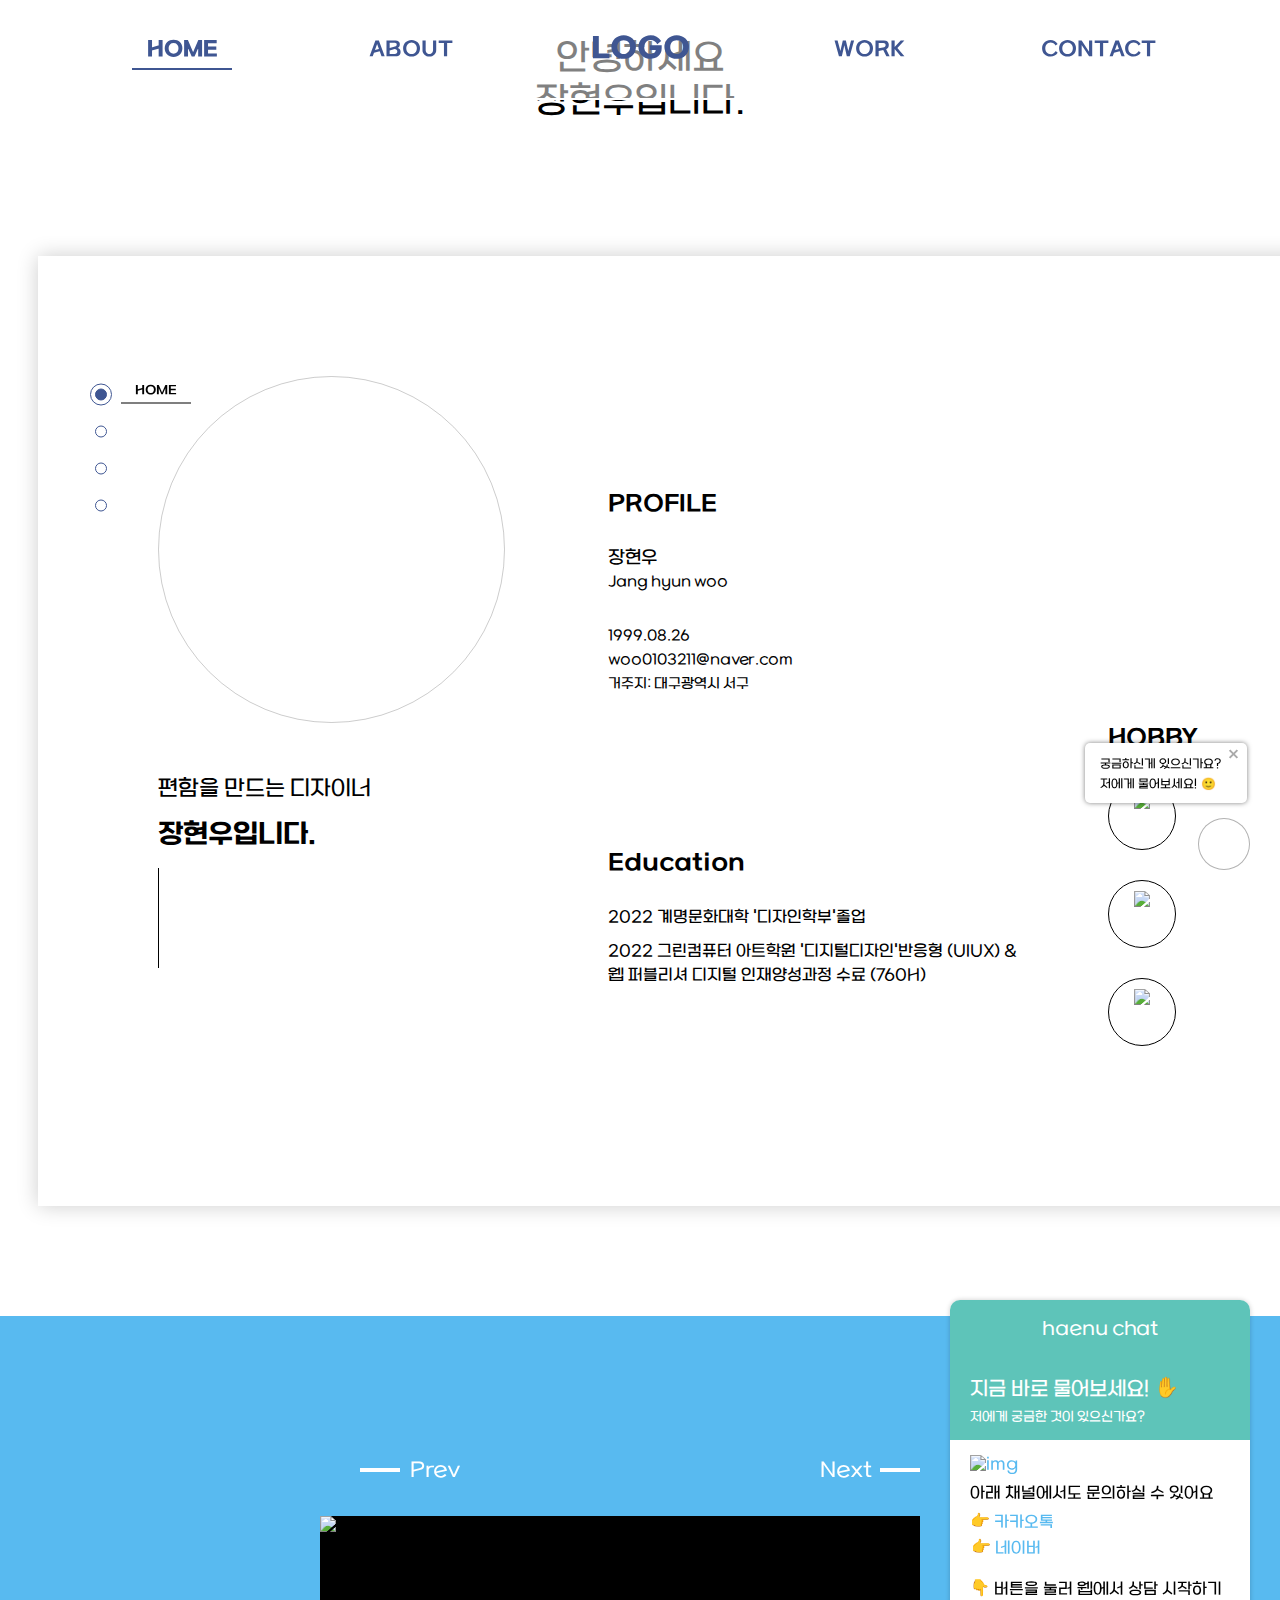
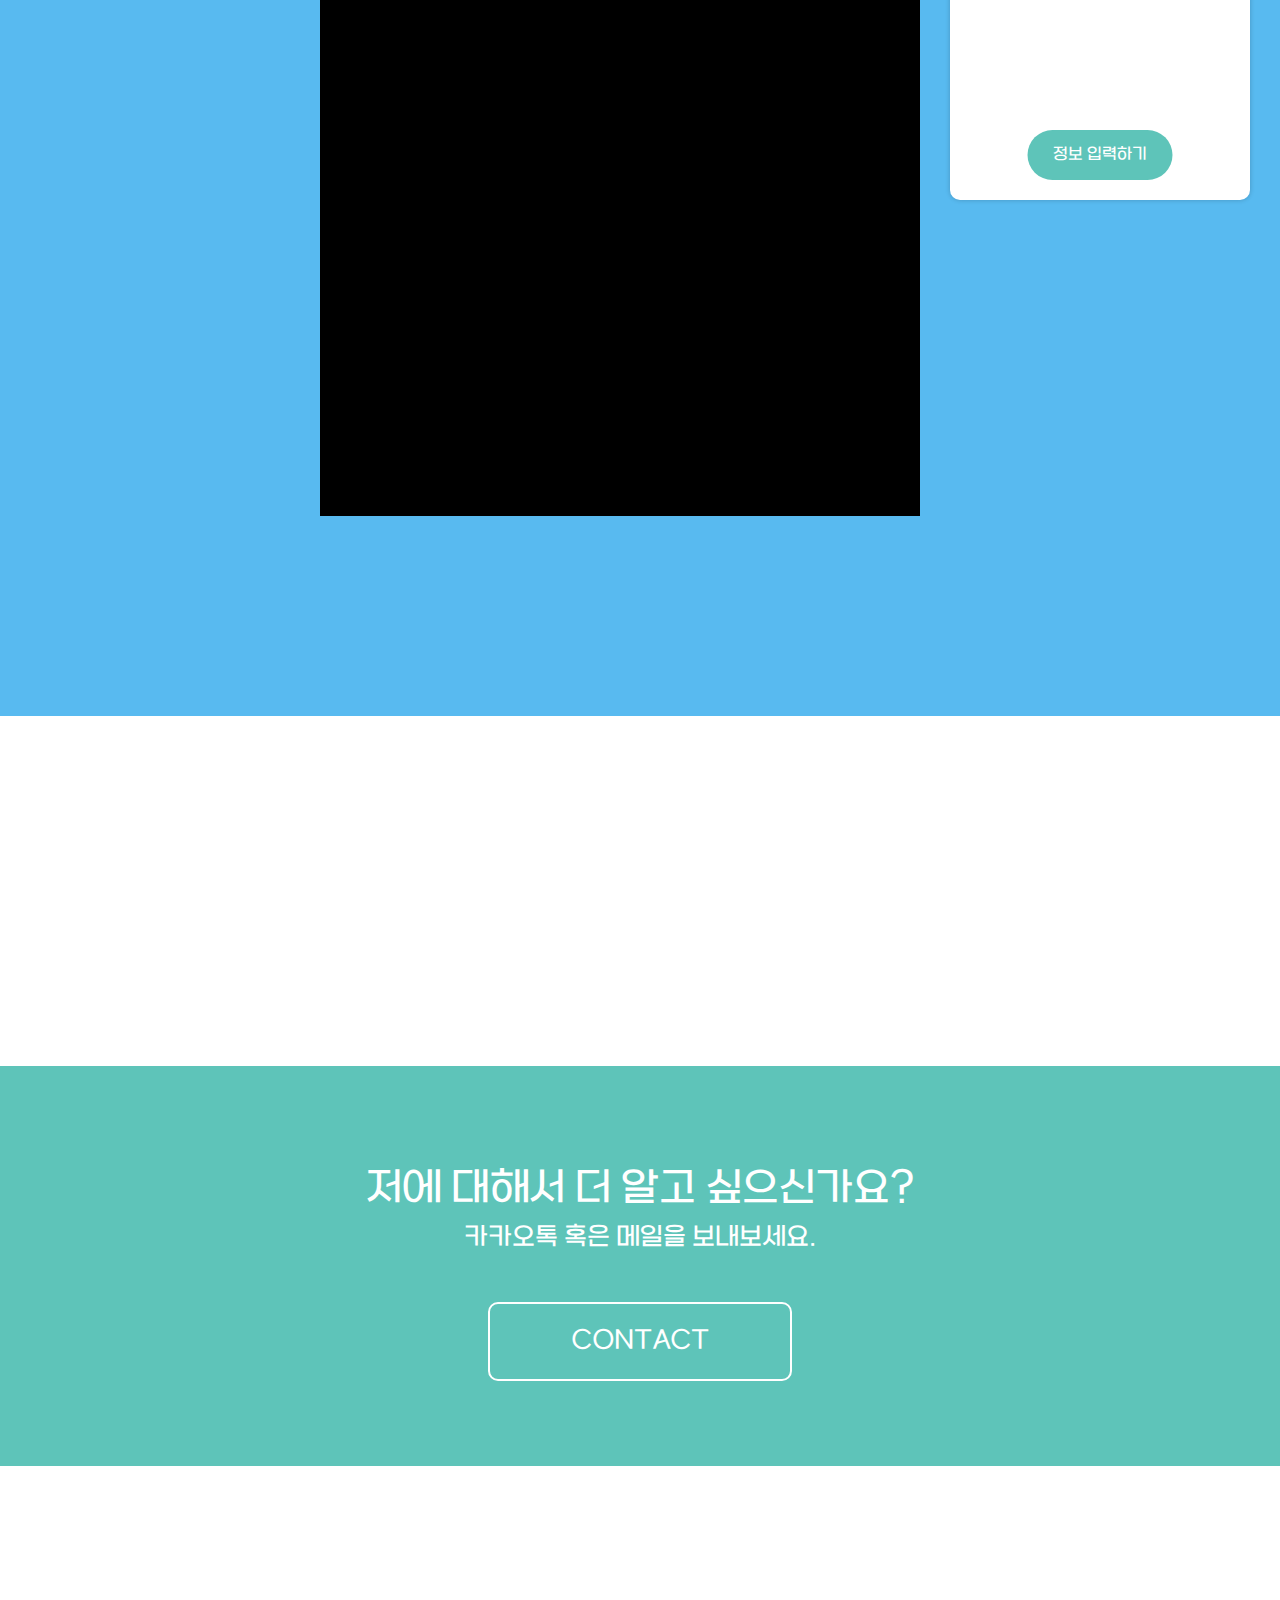
==== index.html @ a06ac9da "Add files via upload" ====
<!DOCTYPE html>
<html lang="en">
<head>
    <meta charset="UTF-8">
    <meta http-equiv="X-UA-Compatible" content="IE=edge">
    <meta name="viewport" content="width=device-width, initial-scale=1.0">
    <title>Document</title>
    <style></style>
    <link rel="stylesheet" href="https://unpkg.com/swiper@8/swiper-bundle.min.css"/>
    <link rel="stylesheet" href="css/portfolio1.css">
    <!-- <link rel="stylesheet" href="css/20220510-swiper.css"> -->
    <!-- <link rel="stylesheet" href="css/fullpage.css"> -->
    <script src="js/jquery-3.6.0.min.js"></script>
    <script src="https://s3-us-west-2.amazonaws.com/s.cdpn.io/16327/gsap-latest-beta.min.js?r=5426"></script>
    <script src='https://s3-us-west-2.amazonaws.com/s.cdpn.io/16327/ScrollTrigger.min.js'></script>
    <script src="https://unpkg.com/swiper@8/swiper-bundle.min.js"></script>
    <!-- <script src="js/fullpage.js"></script> -->
    <script src="js/portfolio1.js"></script>
</head>
<body>
    <div class="indicator">
        <ul>
            <li data-text="HOME"><a href="#"></a></li>
            <li data-text="ABOUT"><a href="#"></a></li>
            <li data-text="WORK"><a href="#"></a>
                <ul>
                    <li><a href="#">web pub</a></li>
                    <li><a href="#">redesign</a></li>
                </ul>
            </li>
            <li data-text="CONTACT"><a href="#"></a></li>
        </ul>
    </div>
    <div class="mobile">
        <div class="mobile-menu">
            <ul>
                <li><a href="#">HOME</a></li>
                <li><a href="#">ABOUT</a></li>
                <li><a href="#">WORK</a></li>
                <li><a href="#">CONTACT</a></li>
            </ul>
        </div>
        <div class="mobile-btn">
            <ul>
                <li><a href="#"></a></li>
            </ul>
        </div>
    </div>
    </div>
    <div class="nav">
        <div class="nav-wrap">
            <ul>
                <li><a href="#">HOME</a></li>
                <li><a href="#">ABOUT</a></li>
                <li><a href="#">LOGO</a></li>
                <li><a href="#">WORK</a></li>
                <li><a href="#">CONTACT</a></li>
            </ul>
        </div>
    </div>
    <div class="section title-text">
        <div class="section-wrap">
            <div class="section-video">
                <video muted autoplay loop>
                    <source src="video/Beach - 41352.mp4">
                </video>
            </div>
            <div class="introduce">
                <p>Haenu Web Portfolio</p>
            </div>
            <div class="section-content">
                <div class="section-title">
                    <div class="title-text-desc">
                        <span class="title1 text">안녕하세요</span>
                        <span class="title1 text">장현우입니다.</span>
                    </div>
                    <div class="title-text-desc">
                        <span class="title2 text">1Welcome Portfolio</span>
                    </div>
                    <div class="title-text-desc">
                        <span class="title3 text">2Welcome Portfolio</span>
                    </div>
                    <div class="title-text-desc">
                        <span class="title4 text">3Welcome Portfolio</span>
                    </div>
                </div>
            </div>
        </div>
    </div>
    <div class="section about">
        <div class="about-wrap">
            <div class="about-content">
                <div class="picture"></div>
                <div class="about-text">
                    <p>편함을 만드는 디자이너</p>
                    <p>장현우입니다.</p>
                </div>
                <div class="about-profile">
                    <p>PROFILE</p>
                    <p>장현우</p>
                    <p>Jang hyun woo</p>
                    <p>1999.08.26</p>
                    <p>woo0103211@naver.com</p>
                    <p>거주지: 대구광역시 서구</p>
                </div>
                <div class="about-education">
                    <p>Education</p>
                    <p>2022 계명문화대학 '디자인학부'졸업</p>
                    <p>2022 그린컴퓨터 아트학원 '디지털디자인'반응형 (UIUX) &amp;</p>
                    <p>웹 퍼블리셔 디지털 인재양성과정 수료 (760H)</p>
                </div>
                <div class="about-hobby">
                    <p>HOBBY</p>
                    <ul>
                        <li><img src="images/console.png" alt="hobby"></li>
                        <li><img src="images/video.png" alt="hobby"></li>
                        <li><img src="images/premium-icon-exercise-1683257.png" alt="hobby"></li>
                    </ul>
                </div>
            </div>
        </div>
    </div>
    <div class="section work">
        <div class="swiper main-slide">
            <div class="swiper-wrapper">
                <div class="swiper-slide">
                    <div class="background1"></div>
                    <div class="item">
                        <img src="http://via.placeholder.com/600x600" alt="slide">
                    </div>
                    <div class="slide-btn">
                        <a href="#">detail</a>
                    </div>
                    <!-- <div class="slide-content">
                        <h2>작업물 제목</h2>
                        <p>작업물 종류</p>
                        <p>작업물 제목</p>
                    </div> -->
                </div>
                <div class="swiper-slide">
                    <div class="background2"></div>
                    <div class="item">
                        <img src="http://via.placeholder.com/500x600" alt="slide">
                    </div>
                    <div class="slide-btn">
                        <a href="#">detail</a>
                    </div>
                </div>
                <div class="swiper-slide">
                    <div class="background3"></div>
                    <div class="item">
                        <img src="http://via.placeholder.com/400x600" alt="slide">
                    </div>
                    <div class="slide-btn">
                        <a href="#">detail</a>
                    </div>
                </div>
                <div class="swiper-slide">
                    <div class="background4"></div>
                    <div class="item">
                        <img src="http://via.placeholder.com/300x600" alt="slide">
                    </div>
                    <div class="slide-btn">
                        <a href="#">detail</a>
                    </div>
                </div>
            </div>
            <div class="prev">Prev</div>
            <div class="next">Next</div>
            <div class="swiper-pagination"></div>
        </div>
    </div>
    <div class="section contact">
        <div class="contact-color">
            <div class="contact-wrap">
                <p>저에 대해서 더 알고 싶으신가요?</p>
                <p>카카오톡 혹은 메일을 보내보세요.</p>
            </div>
            <div class="contact-btn">
                <a href="#">CONTACT</a>
                <p>woo0103211@naver.com</p>
            </div>
            <div class="hand">
                <p>🖐️</p>
            </div>
        </div>
    </div>
    <div class="chat-bot">
        <div class="bot-content">
            <div class="bot-top">
                <p>haenu chat</p>
                <p>지금 바로 물어보세요! ✋</p>
                <p>저에게 궁금한 것이 있으신가요?</p>
            </div>
            <div class="bot-center">
                <a href="#"><img src="http://via.placeholder.com/260x120" alt="img"></a>
                <p>아래 채널에서도 문의하실 수 있어요</p>
                <a href="#">👉 카카오톡</a>
                <pre><a href="#">👉 네이버</a></pre>
                <p>👇 버튼을 눌러 웹에서 상담 시작하기</p>
                <div class="center-btn">
                    <p>정보 입력하기</p>
                </div>
            </div>
        </div>
    </div>
    <div class="message">
        <p>궁금하신게 있으신가요?</p>
        <p>저에게 물어보세요!</p>
        <div id="flip">
            <div class="imoge">🙂</div>
            <div class="imoge">😍</div>
            <div class="imoge">🥰</div>
        </div>
        <a href="#"></a>
    </div>
    <div class="window">
        <div class="window-content">
            <p>CONTACT</p>
            <ul>
                <li><span>Name : </span> 
                <input type="text" autofocus placeholder="이름 (영어로 적어주세요.)"></li>
            </ul>
            <ul>
                <li><span>E-mail : </span>
                <input type="text" autofocus placeholder="이메일"></li>
            </ul>
            <ul>
                <li>
                    <span>Telephone : </span>
                    <input type="text" autofocus placeholder="전화 번호 (숫자만 입력해주세요.)">
                </li>
            </ul>
            <ul>
                <li>
                    <span>Comments :</span>
                    <input type="text">
                </li>
            </ul>
            <div class="content-x-btn"></div>
            <div class="content-btn">
                <a href="#">SUBMIT</a>
            </div>
        </div>
    </div>
</body>
</html>
---- css/portfolio1.css ----
@charset "utf-8";
*{margin: 0; padding: 0;}
ul{list-style: none;}
a{text-decoration: none; color: #000;}

@font-face {
    font-family: "ONE Mobile OTF Bold";
    src: url("../res/ONE\ Mobile\ OTF\ Bold.otf");
    font-weight: normal;
    font-style: normal;
}
@font-face {
    font-family: "SB aggro B";
    src: url(../res/SB\ aggro\ B.ttf);
    font-weight: normal;
    font-style: normal;
}
@font-face {
    font-family: "Cafe24SsurroundAir";
    src: url(../res/Cafe24SsurroundAir.ttf);
    font-weight: normal;
    font-style: normal;
}
@font-face {
    font-family: "SB aggro M";
    src: url(../res/SB\ aggro\ M.ttf);
    font-weight: normal;
    font-style: normal;
}
@font-face {
    font-family: "SB aggro L";
    src: url(../res/SB\ aggro\ L.ttf);
    font-weight: normal;
    font-style: normal;
}
input{font-family: "SB aggro L";
    line-height: 40px;
    font-size: 14px;
    padding-left: 20px;
    padding-top: 3px;
}


html,body{
    font-family: "SB aggro L";
    overflow-x: hidden;
}
body{overflow: scroll;
    /* IE scroll 숨김 */
    -ms-overflow-style: none;
}    
body::-webkit-scrollbar { 
    display: none;
    width: 0 !important;
}

section{overflow: hidden;}

/* chat bot */
.chat-bot{
    position: fixed;
    width: 50px;
    height: 50px;
    border: 1px solid rgba(0,0,0,0.3);
    background-color: #fff;
    border-radius: 50%;
    z-index: 999;
    right: 30px;
    bottom: 30px;
    cursor: pointer;
    /* box-shadow: 0 0 5px 0 rgba(0,0,0,0.6); */
}

.message{
    position: fixed;
    width: 162px;
    height: 60px;
    right: 33px;
    bottom: 97px;
    font-size: 12px;
    line-height: 20px;
    /* text-align: center; */
    background-color: #fff;
    border-radius: 5px;
    box-shadow: 0 0 5px 0 rgba(0,0,0,0.5);
    transition: 0.7s;
    overflow: hidden;
    z-index: 99;
}
.message a{
    width: 11px;
    height: 11px;
    /* background-color: #000; */
    position: absolute;
    top: 0px;
    right: 0px;
}
.message a::before{
    content: "";
    position: absolute;
    width: 11px;
    height: 2px;
    background-color: #aaa;
    transform: rotate(45deg);
    right: 8px;
    top: 10px;
    cursor: pointer;
}
.message a::after{
    content: "";
    position: absolute;
    width: 11px;
    height: 2px;
    background-color: #aaa;
    transform: rotate(-45deg);
    right: 8px;
    top: 10px;
    cursor: pointer;
}
.message.on{
    right: -100px;
    opacity: 0;
}

.message p{
    margin-left: 15px;
}

.message p:nth-child(1){
    margin-top: 12px;
}
.message #flip{
    width: 17px;
    height: 17px;
    position: absolute;
    bottom: 10px;
    right: 30px;
    text-align: center;
    overflow: hidden;
}
.message #flip .imoge{
    margin-bottom: 15px;
}
.message #flip .imoge:first-child{
    animation: show 10s linear infinite;
}
@keyframes show{
    0%{margin-top: 0px;}
    14%{margin-top: -35px;}
    26%{margin-top: -35px}
    38%{margin-top: -70px;}
    52%{margin-top: -70px;}
    66%{margin-top: -35px;}
    80%{margin-top: -35px;}
    92%{margin-top: 0;}
    100%{margin-top: 0;}
}

.chat-bot .bot-content{
    position: fixed;
    right: 30px;
    bottom: -100%;
    border-radius: 10px;
    width: 300px;
    height: 500px;
    background-color: #fff;
    box-shadow: 0px 0px 5px 0px rgba(0,0,0,0.2);
    transition: 1s;
}
.chat-bot .bot-content.on{
    bottom: +94px;
    z-index: 1000;
}
.chat-bot .bot-content .bot-top{
    width: 100%;
    height: 140px;
    background-color: #5ec4b9;
    border-radius: 10px 10px 0 0;
}
.chat-bot .bot-content .bot-top p{
    font-family: "SB aggro L";
    color: #fff;
}
.chat-bot .bot-content .bot-top p:nth-child(1){
    line-height: 60px;
    text-align: center;
    font-size: 18px;
}
.chat-bot .bot-content .bot-top p:nth-child(2){
    margin-left: 20px;
    font-size: 20px;
    margin-top: 15px;
}
.chat-bot .bot-content .bot-top p:nth-child(3){
    font-size: 13px;
    margin-top: 8px;
    margin-left: 20px;
}
.chat-bot .bot-content .bot-center img{
    margin-top: 15px;
    text-align: center;
}
.chat-bot .bot-content .bot-center p:nth-child(2){
    margin-left: 20px;
    margin-top: 10px;
    margin-bottom: 8px;
}
.chat-bot .bot-content .bot-center > p:nth-child(5){
    margin-left: 20px;
    margin-top: 20px;
}
.chat-bot .bot-content .bot-center a{
    margin-left: 20px;
    color: #58baf0;
}
.chat-bot .bot-content .bot-center pre{
    font-family: "SB aggro L";
    font-size: 16px;
    margin-left: 1px;
    margin-top: 5px;
}

.chat-bot .bot-content .bot-center .center-btn{
    width: 145px;
    height: 50px;
    border-radius: 30px;
    background-color: #5ec4b9;
    position: absolute;
    bottom: 20px;
    left: 50%;
    transform: translateX(-50%);
    color: #fff;
    line-height: 50px;
    text-align: center;
    transition: 0.3s;
    box-sizing: border-box;
}
.chat-bot .bot-content .bot-center .center-btn:hover{
    background-color: #fff;
    color: #5ec4b9;
    border: 1px solid #5ec4b9;
    box-sizing: border-box;
}
/* chat bot */

/* indicator */
.indicator{
    position: fixed;
    left: 95px;
    top: 50%;
    transform: translateY(-50%);
    z-index: 99;
}
.indicator ul li{
    font-family: "SB aggro M";
    margin: 25px 0;
    width: 10px;
    height: 10px;
    border-radius: 50%;
    border: 1px solid #3f5692;
    cursor: pointer;
    position: relative;
    opacity: 1;
}
.indicator > ul > li:hover{
    background-color: #3f5692;
}

.indicator > ul > li.on{
    background-color: #3f5692;
}
.indicator > ul > li::before{
    content: "";
    position: absolute;
    width: 20px;
    height: 20px;
    border-radius: 50%;
    border: 1px solid #3f5692;
    left: 50%;
    top: 50%;
    transform: translate(-50%,-50%);
    opacity: 0;
}
.indicator > ul > li::after{
    position: absolute;
    content: attr(data-text);
    left: 25px;
    width: 0px;
    font-size: 12px;
    top: -12px;
    height: 25px;
    margin-bottom: 3px;
    line-height: 25px;
    color: #000;
    text-align: center;
    transition: 0.2s 0.2s;
    opacity: 0;
    visibility: hidden;
    border-bottom: 0.25px solid #000;
}
.indicator ul li:hover::after,
.indicator ul li.on::after{
    width: 70px;
}

.indicator ul li.on::before,
.indicator ul li.on::after{
    opacity: 1;
    visibility: visible;
}
.indicator ul li:hover::before,
.indicator ul li:hover::after{
    visibility: visible;
    opacity: 1;
}

.indicator ul li:nth-child(3):hover ul li{
    opacity: 1;
    
}
.indicator ul li:nth-child(3) ul{
    position: absolute;
    width: 100px;
    height: 70px;
    overflow: hidden;
    left: 20px;
    top: 15px;
    margin: 5px 0;
}

.indicator ul li:nth-child(3) > ul li{
    font-family: "SB aggro L";
    width: 81px;
    height: 18px;
    top: -70px;
    position: relative;
    left: 0px;
    border: 0;
    margin: 0;
    font-size: 14px;
    text-align: center;
    margin-bottom: 5px;
    transition: 1s 1s;
    /* line-height: 17px; */
}
.indicator ul li:nth-child(3) > ul li::after{
    content: "";
    position: absolute;
    width: 8px;
    height: 8px;
    right: -10px;
    top: 50%;
    transform: translateY(-50%);
    border-radius: 50%;
    background-color: #3f5692;
    opacity: 0;
    /* transition: 0.3s 0.5s; */
}
.indicator ul li:nth-child(3) > ul li:hover::after{
    opacity: 1;
}

.indicator ul li:nth-child(3) > ul li:nth-child(2){
    top: -60px;
}
.indicator ul li:nth-child(3):hover ul li{
    top: 0px;
}
/* indicator */

/* nav */
.nav{
    position: fixed;
    top: 0;
    font-family: "SB aggro M";
    width: 100%;
    height: 100px;
    z-index: 3;
    background-color: rgba(255,255,255,0.5);
    box-sizing: border-box;
    border-bottom: 2px solid #fff;
}
.nav-wrap{
    max-width: 1145px;
    margin: 0 auto;
    line-height: 100px;
}
.nav ul li{
    font-family: "SB aggro M";
    width: 20%;
    float: left;
    font-size: 20px;
    text-align: center;
    position: relative;
    cursor: pointer;
}
.nav ul li a{
    color: #3f5692;
}
.nav ul li:nth-child(3){
    font-size: 28px;
    font-family: "SB aggro B";
}
.nav ul li:hover a{
    font-weight: bold;
    transition: 0.3s;
}
.nav ul li:not(:nth-child(3)):after{
    content: "";
    width: 0px;
    height: 2px;
    position: absolute;
    background-color: #3f5692;
    bottom: 30px;
    left: 50%;
    opacity: 0;
    transform: translateX(-50%);
    transition: 0.3s;
}
.nav ul li:hover::after{
    width: 100px;
    opacity: 1;
}
.nav ul li.on::after{
    width: 100px;
    opacity: 1;
}
.nav ul li.on a{
    font-weight: bold;
}
/* nav */
.section.title-text{
    position: relative;
}
.section.title-text .introduce{
    display: block;
    position: absolute;
    color: #fff;
    top: 880px;
    right: 250px;
    font-size: 28px;
    font-family: "SB aggro B";
}

video{width: 100%; height: 100%;}
.section-video {
    width: 100%;
    height: 160%;
}
.section-video img{display: none; width: 100%; height: auto;}
.section.title{
    overflow: hidden;
    display: flex;
    align-items: center;
    justify-content: center;
    width: 100%;
    height: 100vh;
    color: black;
    text-align: center;
}
.section-wrap {
    display: flex;
    position: relative;
    width: 100vw;
    max-height: 100vh;
    overflow: hidden;
}
.section-content {
    display: none;
    position: absolute;
    right: 0;
    display: flex;
    align-items: center;
    justify-content: center;
    width: 100%;
    height: 100%;
    overflow: hidden;
}
.section-title {
    display: inline-block;
    font-size: 36px;
    /* overflow: hidden; */
    height: 80px;
    width: 100%;
    text-align: center;
    position: relative;
}
.section-title .title1{
    display: block;
    transform: translateY(0%);
}
.section-title .title2{
    display: block;
    margin-top: 20px;
    opacity: 0;
    transform: translate(0px, -60px);
}
.section-title .title3{
    opacity: 0;
    display: block;
    transform: translate(0px, -100px);
}
.section-title .title4{
    opacity: 0;
    display: block;
    transform: translate(0px, -160px);
}
.section{
    overflow: hidden;
}
/* about */

.section.about{
    width: 100%;
    margin-top: 80px;
    margin-bottom: 80px;
}
.section.about > .about-wrap{
    width: 1555px;
    margin: 0 auto;
    height: 1000px;
    position: relative;
    /* overflow-x: hidden; */
}
.section.about > .about-wrap .about-content{
    width: 1480px;
    height: 950px;
    margin: 0 auto;
    box-sizing: border-box;
    box-shadow: 0 0px 20px 0px rgba(0,0,0,0.2);
    position: absolute;
    top: 20px;
    left: 50%;;
    transform: translateX(-50%);
}
.section.about .about-wrap .picture{
    width: 345px;
    height: 345px;
    border-radius: 50%;
    border: 1px solid rgba(0,0,0,0.2);
    position: absolute;
    top: 120px;
    left: 120px;
}
.section.about .about-wrap .about-text{
    position: relative;
    top: 520px;
    left: 120px;
}
.section.about .about-wrap .about-text::after{
    content: "";
    width: 1px;
    height: 100px;
    background-color: #000;
    position: absolute;
}
.section.about .about-wrap .about-text p:nth-child(1){
    font-family: "SB aggro L";
    font-size: 22px;
}
.section.about .about-wrap .about-text p:nth-child(2){
    font-family: "SB aggro M";
    font-size: 27px;
    line-height: 65px;
}
.section.about .about-wrap .about-profile{
    position: relative;
    top: 145px;
    left: 570px;
}
.section.about .about-wrap .about-profile p:nth-child(1){
    font-family: "SB aggro M";
    font-size: 22px;
    margin-bottom: 30px;
}
.section.about .about-wrap .about-profile p:nth-child(2){
    font-family: "SB aggro L";
    font-size: 18px;
}
.section.about .about-wrap .about-profile p:nth-child(3){
    margin-bottom: 30px;
}
.section.about .about-wrap .about-profile p{
    font-family: "SB aggro L";
    font-size: 14px;
    line-height: 24px;
}
.section.about .about-wrap .about-education{
    position: relative;
    left: 570px;
    top: 300px;
}
.section.about .about-wrap .about-education p:nth-child(1){
    font-family: "SB aggro M";
    font-size: 22px;
    margin-bottom: 30px;
}
.section.about .about-wrap .about-education p:nth-child(3){
    margin-top: 10px;
}
.section.about .about-wrap .about-education p{
    font-family: "SB aggro L";
    font-size: 16px;
    line-height: 24px;
}
.section.about .about-hobby{
    position: absolute;
    bottom: 130px;
    right: 320px;
}
.section.about .about-hobby{
    font-size: 0;
}
.section.about .about-hobby p{
    font-family: "SB aggro M";
    font-size: 22px;
    margin-bottom: 30px;
}

.section.about .about-hobby ul li{
    width: 66px;
    height: 66px;
    border: 1px solid #000;
    text-align: center;
    line-height: 66px;
    border-radius: 50%;
    margin-bottom: 30px;
    transition: 0.3s;
}
.section.about .about-hobby ul li img{
    margin-top: 10px;
    width: 46px;
    height: 46px;
}
.section.about .about-hobby ul li:hover{
    background-color: rgba(0,0,0,0.2);
}
/* about */

/* work */
.section.work{
    width: 100%;
    height: 1000px;
    /* background-color: #58baf0; */
    margin-bottom: 100px;
}

/* .work-wrap{
    max-width: 1145px;
    height: 400px;
    margin: 0 auto;
    position: relative;
} */
.section.work {
    /* font-family: "SB aggro L"; */
    font-size: 20px;
    /* position: relative; */
}
.section.work .swiper-slide .background1{
    width: 1920px;
    height: 1000px;
    background-color: #58baf0;
}
.section.work .swiper-slide .background2{
    width: 1920px;
    height: 1000px;
    background-color: #aedb73;
}
.section.work .swiper-slide .background3{
    width: 1920px;
    height: 1000px;
    background-color: #f0a758;
}
.section.work .swiper-slide .background4{
    width: 1920px;
    height: 1000px;
    background-color: #d4b1db;
}
.section.work .swiper-slide .slide-btn:hover{
    background-color: rgba(0,0,0,0.2);
}

.section.work .swiper-slide .item img{
    position: absolute;
    z-index: 99;
    width: 600px;
    height: 600px;
    background-color: #000;
    top: 200px;
    right: 360px;
}
.section.work .swiper-slide .slide-btn{
    width: 150px;
    height: 50px;
    border: 1px solid #fff;
    background-color: rgba(255,255,255,0.2);
    border-radius: 10px;
    position: absolute;
    bottom: 200px;
    left: 365px;
    text-align: center;
    line-height: 50px;
    cursor: pointer;
}
.section.work .swiper-slide .slide-btn a{
    color: #fff;
}
.swiper-pagination-bullet {
    width: 50px;
    height: 50px;
    text-align: center;
    line-height: 50px;
    font-size: 20px;
    color: #000;
    opacity: 1;
    background: none;
    position: relative;
}
.swiper-pagination-bullet::before{
    content: "";
    width: 0%;
    height: 2px;
    background-color: #fff;
    position: absolute;
    bottom: 0px;
    left: 50%;
    transform: translateX(-50%);
    opacity: 0;
    transition: 0.3s;
}
.swiper-pagination-bullet:hover::before{
    opacity: 1;
    width: 80%;
}

.swiper-pagination-bullet-active{
    color: #fff;
}
.swiper-pagination-bullet-active::after{
    content: "";
    width: 80%;
    height: 2px;
    background-color: #fff;
    position: absolute;
    bottom: 0px;
    left: 50%;
    transform: translateX(-50%);
}

.swiper-pagination{
    position: absolute;
    text-align: left;
    margin-left: 360px;
    margin-bottom: 80px;
}
.swiper-pagination-bullet{
    font-family: "SB aggro L";
    font-size: 20px;
}

.prev{
    position: absolute;
    top: 145px;
    left: 360px;
    width: 50px;
    height: 20px;
    color: #fff;
    z-index: 99999;
    cursor: pointer;
    padding-left: 50px;
    line-height: 20px;
}
.prev::before{
    content: "";
    width: 40px;
    height: 2px;
    background-color: #fff;
    position: absolute;
    left: 0px;
    top: 50%;
    transform: translateY(-50%);
    cursor: pointer;
    transition: 0.3s;
}
.prev::after{
    content: "";
    width: 40px;
    height: 2px;
    background-color: #fff;
    position: absolute;
    bottom: 50%;
    transform: translateY(-50%);
    left: 0px;
    cursor: pointer;
    transition: 0.3s;
}
.prev:hover::before{
    width: 20px;
    transform: rotate(-45deg);
    top: 2px;
    height: 2px;
}
.prev:hover::after{
    width: 20px;
    transform: rotate(45deg);
    bottom: 2px;
    height: 2px;
}
.next{
    position: absolute;
    top: 145px;
    width: 50px;
    height: 20px;
    right: 360px;
    color: #fff;
    z-index: 99999;
    cursor: pointer;
    padding-right: 50px;
    line-height: 20px;
}
.next::before{
    content: "";
    width: 40px;
    height: 2px;
    background-color: #fff;
    position: absolute;
    top: 50%;
    transform: translateY(-50%);
    right: 0px;
    cursor: pointer;
    transition: 0.3s;
}

.next::after{
    content: "";
    width: 40px;
    height: 2px;
    background-color: #fff;
    position: absolute;
    bottom: 50%;
    transform: translateY(-50%);
    right: 0px;
    cursor: pointer;
    transition: 0.3s;
}
.next:hover:before{
    width: 20px;
    transform: rotate(45deg);
    top: 2px;
    height: 2px;
}
.next:hover::after{
    width: 20px;
    transform: rotate(-45deg);
    bottom: 2px;
    height: 2px;
}
.section.work .swiper-slide .slide-btn{
    width: 150px;
    height: 50px;
    border: 1px solid #fff;
    background-color: rgba(255,255,255,0.2);
    border-radius: 10px;
    position: absolute;
    bottom: 200px;
    left: 365px;
    text-align: center;
    line-height: 50px;
    cursor: pointer;
}
.section.work .swiper-slide .slide-btn a{
    color: #fff;
}

/* work */

/* contact */
.section.contact{
    width: 100%;
    height: 900px;
    display: flex;
    align-items: center;
}
.section.contact .contact-color{
    width: 100%;
    height: 400px;
    background-color: #5ec4b9;
    position: relative;
}
.section.contact .contact-color .contact-wrap{
    max-width: 1145px;
    height: 400px;
    margin: 0 auto;
}
.section.contact .contact-color .contact-wrap p:nth-child(1){
    font-family: "SB aggro L";
    font-size: 40px;
    color: #fff;
    margin-top: 100px;
    text-align: center;
}
.section.contact .contact-color .contact-wrap p:nth-child(2){
    font-family: "SB aggro L";
    font-size: 25px;
    color: #fff;
    text-align: center;
    line-height: 48px;
}
.section.contact .contact-btn{
    font-family: "SB aggro L";
    width: 300px;
    height: 75px;
    border: 2px solid #fff;
    position: absolute;
    left: 50%;
    bottom: 85px;
    transform: translateX(-50%);
    border-radius: 10px;
    line-height: 75px;
    text-align: center;
    transition: 0.3s;
    cursor: pointer;
}
.section.contact .contact-btn:hover{
    border-radius: 40px;
    background-color: #fff;
    box-shadow: 0 0 10px 0 rgba(0,0,0,0.5);
    bottom: 88px;
}
.section.contact .contact-btn p{
    position: absolute;
    top: 50%;
    left: 50%;
    transform: translate(-50%,-50%);
    opacity: 0;
    transition: 0.2s;
}
.section.contact .contact-btn:hover p{
    font-family: "SB aggro M";
    opacity: 1;
    color: #5ec4b9;
    font-size: 18px;
}

.section.contact .contact-btn a{
    font-size: 25px;
    color: #fff;
}
/* contact */

/* -------------window-content-------------- */
.window{
    position: fixed;
    width: 100%;
    height: 100%;
    top: 0%;
    background-color: rgba(0,0,0,0.4);
    z-index: 999;
    transition: 0.5s 0.5s;
    opacity: 0;
    visibility: hidden;
}
.window.on{
    opacity: 1;
    visibility: visible;
}
.window .window-content{
    width: 600px;
    height: 800px;
    position: relative;
    background-color: #fff;
    top: 50%;
    left: 50%;
    transform: translate(-50%,-50%);
    border-radius: 20px;
    text-align: center;
}
.window .window-content p{
    font-family: "SB aggro B";
    padding-top: 40px;
    font-size: 26px;
    margin-bottom: 40px;
}

.window .window-content span{
    font-family: "SB aggro M";
}

.window .window-content ul:nth-child(2) span{
    display: block;
    position: absolute;
    top: 110px;
    left: 145px;
}
.window .window-content ul:nth-child(2) input{
    display: block;
    outline: none;
    border: 1px solid rgb(214, 214, 214);
    width: 48%;
    height: 40px;
    position: absolute;
    top: 145px;
    background-color: rgb(231, 231, 231);
    border-radius: 15px;
    left: 50%;
    transform: translateX(-50%);
}
.window .window-content ul:nth-child(3) span{
    display: block;
    position: absolute;
    top: 230px;
    left: 145px;
    font-weight: bold;
}
.window .window-content ul:nth-child(3) input{
    display: block;
    outline: none;
    border: 1px solid rgb(214, 214, 214);
    width: 48%;
    height: 40px;
    position: absolute;
    top: 265px;
    background-color: rgb(231, 231, 231);
    border-radius: 15px;
    left: 50%;
    transform: translateX(-50%);
}

.window .window-content ul:nth-child(4) span{
    display: block;
    position: absolute;
    top: 350px;
    left: 145px;
}
.window .window-content ul:nth-child(4) input{
    display: block;
    outline: none;
    border: 1px solid rgb(214, 214, 214);
    width: 48%;
    height: 40px;
    position: absolute;
    top: 380px;
    background-color: rgb(231, 231, 231);
    border-radius: 15px;
    left: 50%;
    transform: translateX(-50%);
}
.window .window-content::after{
    content: "";
    position: absolute;
    width: 50%;
    height: 1px;
    background-color: #000;
    left: 50%;
    transform: translateX(-50%);
    top: 465px;
}
.window .window-content ul:nth-child(5) li span{
    display: block;
    position: absolute;
    top: 500px;
    left: 145px;
}
.window .window-content ul:nth-child(5) li input{
    display: block;
    outline: none;
    border: 1px solid rgb(214, 214, 214);
    width: 48%;
    height: 100px;
    position: absolute;
    top: 540px;
    background-color: rgb(231, 231, 231);
    border-radius: 15px;
    left: 50%;
    transform: translateX(-50%);
}
.window .window-content .content-btn{
    font-family: "SB aggro M";
    position: absolute;
    left: 50%;
    transform: translateX(-50%);
    bottom: 70px;
    width: 145px;
    height: 40px;
    border: 1px solid rgb(94, 94, 94);
    background-color: #fff;
    text-align: center;
    line-height: 40px;
    border-radius: 12px;
    box-sizing: border-box;
    transition: 0.3s;
    cursor: pointer;
}
.window .window-content .content-btn a{
    font-size: 16px;
}

.window .window-content .content-btn:hover{
    background-color: rgb(71, 71, 71);  
    border: 1px solid rgb(71, 71, 71);   
}
.window .window-content .content-btn:hover a{
    color: #fff;
}
.window .content-x-btn{
    position: absolute;
    top: 30px;
    right: 30px;
    width: 44px;
    height: 44px;
    /* background-color: #aaa; */
    cursor: pointer;
}
.window .content-x-btn::before{
    content: "";
    width: 30px;
    height: 1px;
    background-color: #000;
    position: absolute;
    left: 7px;
    top: 50%;
    transform: translateY(-50%);
    transform: rotate(45deg);
}
.window .content-x-btn::after{
    content: "";
    width: 30px;
    height: 1px;
    background-color: #000;
    position: absolute;
    left: 7px;
    top: 50%;
    transform: translateY(-50%);
    transform: rotate(-45deg);
}


/* -------------window-content-------------- */

@media screen and (min-width:1201px){
    .mobile{display: none;}
    .section.contact .hand{display: none;}
}
@media screen and (min-width:641px) and (max-width:1200px){
    .mobile{
        display: none;
    }
    body{transition: 0.3s;}
    .section.contact .hand{display: none;}
    .section.contact{
        width: 100%; 
        height: 1000px; 
        background-color: #5ec4b9;}
    
    .section.contact .contact-color .contact-wrap p:nth-child(1){
        font-family: "SB aggro L";
        font-size: 30px;
        color: #fff;
        margin-top: 150px;
        text-align: center;
    }
    .section.contact .contact-color .contact-wrap p:nth-child(2){
        font-family: "SB aggro L";
        font-size: 15px;
        color: #fff;
        text-align: center;
        line-height: 48px;
    }
    .section.contact .contact-btn{
        font-family: "SB aggro L";
        width: 300px;
        height: 75px;
        border: 2px solid #fff;
        position: absolute;
        left: 50%;
        bottom: 55px;
        transform: translateX(-50%);
        border-radius: 10px;
        line-height: 75px;
        text-align: center;
        transition: 0.3s;
        cursor: pointer;
    }
    .section.contact .contact-btn:hover{
        border-radius: 40px;
        background-color: #fff;
        bottom: 55px;
    }
    .section.contact .contact-btn p{
        position: absolute;
        top: 50%;
        left: 50%;
        transform: translate(-50%,-50%);
        opacity: 0;
        transition: 0.2s;   
    }
    .section.contact .contact-btn:hover p{
        opacity: 1;
        color: #5ec4b9;
        font-size: 18px;
    }
    
    .section.contact .contact-btn a{
        font-size: 25px;
        color: #fff;
    }
    .section.contact .hand {
        width: 50px;
        height: 50px;
        /* background-color: #000; */
        font-size: 30px;
        text-align: center;
        position: absolute;
        top: 141px;
        left: 60px;
        animation: hand 1s linear infinite;
    }
    @keyframes hand {
        0%{transform: rotate(-20deg);}
        13%{transform: rotate(-15deg);}
        26%{transform: rotate(0deg);}
        39%{transform: rotate(10deg);}
        50%{transform: rotate(20deg);}
        63%{transform: rotate(10deg);}
        76%{transform: rotate(0deg);}
        89%{transform: rotate(-15deg);}
        100%{transform: rotate(-20deg);}
    }
    .window .window-content{
        width: 500px;
        height: 700px;
    }
    .window .window-content p{
        font-family: "SB aggro B";
        padding-top: 40px;
        font-size: 22px;
        margin-bottom: 30px;
    }
}

@media screen and (max-width:640px){
.nav{display: none;}
.indicator{display: none;}
.chat-bot{display: none;}
.message{display: none;}

input{font-size: 14px;}

.section.title-text .introduce{
    display: block;
    position: absolute;
    color: #fff;
    bottom: 0px;
    right: 30px;
    font-size: 20px;
    font-family: "SB aggro B";
}

.section-wrap{
    background: url("../images/mobile.jpg") center center no-repeat;
    background-size: cover;
    height: 100vh;
}
.section-video video{display: none;}

.mobile .mobile-menu{
    font-family: "SB aggro M";
    position: fixed;
    width: 100%;
    height: 100%;
    background-color: rgba(255,255,255,0.8);
    z-index: 99;
    right: -100%;
    transition: 0.5s;
}
.mobile .mobile-menu.on{
    right: 0;
}

.mobile .mobile-menu ul li{
    text-align: center;
    margin: 160px 0;
    font-size: 24px;
}
.mobile .mobile-menu ul li a{
    color: #3f5692;
}

.mobile .mobile-btn ul li{
    position: fixed;
    width: 66px;
    height: 66px;
    background: url(../images/arrow-down.png);
    transform: rotate(90deg);
    z-index: 100;
    top: 20px;
    right: 20px;
    cursor: pointer;
    transform: 0.3s;
}
.mobile .mobile-btn ul li.on{
    background: url(../images/arrow-down.png);
    transform: rotate(-90deg);
    transition: 0.3s;
}
.section-content .title-text-desc{
    font-size: 20px;
}
.section-content .title-text-desc:nth-child(1){
    margin-top: 20px;
}
.section-content .title-text-desc:nth-child(2){
    margin-top: 70px;
}
.section-content .title-text-desc:nth-child(3){
    margin-top: 10px;
}
.section-content .title-text-desc:nth-child(4){
    margin-top: 20px;
}
/* ------------about-------------- */

.section.about{
    width: 100%;
    margin-top: 40px;
    margin-bottom: 40px;
}
.section.about > .about-wrap{
    width: 620px;
    margin: 0 auto;
    height: 1650px;
    /* overflow-x: hidden; */
}
.section.about > .about-wrap .about-content{
    width: 620px;
    height: 1600px;
    margin: 0 auto;
    box-sizing: border-box;
    box-shadow: 0 0px 20px 0px rgba(0,0,0,0.2);
    position: absolute;
    top: 20px;
    left: 50%;;
    transform: translateX(-50%);
}
.section.about .about-wrap .picture{
    width: 300px;
    height: 300px;
    border-radius: 50%;
    border: 1px solid rgba(0,0,0,0.2);
    position: absolute;
    top: 50px;
    left: 50%;
    transform: translateX(-50%);
}
.section.about .about-wrap .about-text{
    width: 230px;
    position: relative;
    top: 400px;
    left: 50%;
    transform: translateX(-50%);
    text-align: center;
}
.section.about .about-wrap .about-text::after{
    content: "";
    width: 1px;
    height: 50px;
    background-color: #000;
    position: absolute;
    top: 105px;
    left: 50%;
    transform: translate(-50%);
}
.section.about .about-wrap .about-text p:nth-child(1){
    font-family: "SB aggro L";
    font-size: 22px;
}
.section.about .about-wrap .about-text p:nth-child(2){
    font-family: "SB aggro M";
    font-size: 27px;
    line-height: 65px;
}
.section.about .about-wrap .about-profile{
    width: 230px;
    position: relative;
    top: 490px;
    left: 50%;
    transform: translateX(-50%);
    text-align: center;
}
.section.about .about-wrap .about-profile p:nth-child(1){
    font-family: "SB aggro M";
    font-size: 22px;
    margin-bottom: 20px;
}
.section.about .about-wrap .about-profile p:nth-child(2){
    font-family: "SB aggro L";
    font-size: 18px;
}
.section.about .about-wrap .about-profile p:nth-child(3){
    margin-bottom: 15px;
}
.section.about .about-wrap .about-profile p{
    font-family: "SB aggro L";
    font-size: 14px;
    line-height: 24px;
}
.section.about .about-wrap .about-education{
    width: 300px;
    position: relative;
    top: 520px;
    left: 50%;
    transform: translateX(-50%);
    text-align: center;
}
.section.about .about-wrap .about-education p:nth-child(1){
    font-family: "SB aggro M";
    font-size: 22px;
    margin-bottom: 15px;
}
.section.about .about-wrap .about-education p:nth-child(3){
    margin-top: 10px;
}
.section.about .about-wrap .about-education p{
    font-family: "SB aggro L";
    font-size: 16px;
    line-height: 24px;
}
.section.about .about-hobby{
    width: 300px;
    position: absolute;
    left: 50%;
    transform: translateX(-50%);
    text-align: center;
    top: 1000px;
}
.section.about .about-hobby{
    font-size: 0;
}
.section.about .about-hobby p{
    font-family: "SB aggro M";
    font-size: 22px;
    margin-bottom: 30px;
}

.section.about .about-hobby ul li{
    width: 66px;
    height: 66px;
    border: 1px solid #000;
    text-align: center;
    line-height: 66px;
    border-radius: 50%;
    transition: 0.3s;
    margin: 0 auto;
    margin-bottom: 30px;
}
.section.about .about-hobby ul li img{
    margin-top: 10px;
    width: 46px;
    height: 46px;
}
/* ------------about-------------- */

/* -------------work-------------- */
.swiper-pagination{
    display: none;
}
.section.work{
    width: 100%;
    height: 1000px;
    /* background-color: #58baf0; */
    margin-bottom: 100px;
}

.section.work{
    width: 100%;
    height: 970px;
}

.section.work .swiper-slide .background1{
    width: 100%;
    height: 970px;
    background-color: #58baf0;
    position: relative;
}
.section.work .swiper-slide .background2{
    width: 100%;
    height: 970px;
    background-color: #aedb73;
    position: relative;
}
.section.work .swiper-slide .background3{
    width: 100%;
    height: 970px;
    background-color: #f0a758;
    position: relative;
}
.section.work .swiper-slide .background4{
    width: 100%;
    height: 970px;
    background-color: #d4b1db;
    position: relative;
}
.section.work .swiper-slide .slide-btn:hover{
    background-color: rgba(0,0,0,0.2);
}
.section.work .swiper-slide .item{
    position: absolute;
    width: 400px;
    height: 400px;
    top: 200px;
    background-color: #000;
    left: 50%;
    transform: translateX(-50%);
}
.section.work .swiper-slide .item img{
    position: absolute;
    width: 100%;
    height: 100%;
    top: 0;
    left: 0;
}

.prev{
    position: absolute;
    top: 85%;
    left: 10px;
    width: 50px;
    height: 20px;
    color: #fff;
    z-index: 99999;
    cursor: pointer;
    padding-left: 50px;
    line-height: 20px;
}
.prev::before{
    content: "";
    width: 40px;
    height: 2px;
    background-color: #fff;
    position: absolute;
    left: 0px;
    top: 50%;
    transform: translateY(-50%);
    cursor: pointer;
    transition: 0.3s;
}
.prev::after{
    content: "";
    width: 40px;
    height: 2px;
    background-color: #fff;
    position: absolute;
    bottom: 50%;
    transform: translateY(-50%);
    left: 0px;
    cursor: pointer;
    transition: 0.3s;
}
.prev:hover::before{
    width: 20px;
    transform: rotate(-45deg);
    top: 2px;
    height: 2px;
}
.prev:hover::after{
    width: 20px;
    transform: rotate(45deg);
    bottom: 2px;
    height: 2px;
}
.next{
    position: absolute;
    top: 85%;
    width: 50px;
    height: 20px;
    right: 10px;
    color: #fff;
    z-index: 99999;
    cursor: pointer;
    padding-right: 50px;
    line-height: 20px;
}
.next::before{
    content: "";
    width: 40px;
    height: 2px;
    background-color: #fff;
    position: absolute;
    top: 50%;
    transform: translateY(-50%);
    right: 0px;
    cursor: pointer;
    transition: 0.3s;
}

.next::after{
    content: "";
    width: 40px;
    height: 2px;
    background-color: #fff;
    position: absolute;
    bottom: 50%;
    transform: translateY(-50%);
    right: 0px;
    cursor: pointer;
    transition: 0.3s;
}
.next:hover:before{
    width: 20px;
    transform: rotate(45deg);
    top: 2px;
    height: 2px;
}
.next:hover::after{
    width: 20px;
    transform: rotate(-45deg);
    bottom: 2px;
    height: 2px;
}
.section.work .swiper-slide .slide-btn{
    width: 150px;
    height: 50px;
    border: 1px solid #fff;
    background-color: rgba(255,255,255,0.2);
    border-radius: 10px;
    position: absolute;
    bottom: 220px;
    left: 50%;
    transform: translateX(-50%);
    text-align: center;
    line-height: 50px;
    cursor: pointer;
}
.section.work .swiper-slide{
    position: relative;
}

/* -------------work-------------- */

/* ----------contact-------------- */
.section.contact{
    width: 100%; 
    height: 1000px; 
    background-color: #5ec4b9;}

.section.contact .contact-color .contact-wrap p:nth-child(1){
    font-family: "SB aggro L";
    font-size: 30px;
    color: #fff;
    margin-top: 150px;
    text-align: center;
}
.section.contact .contact-color .contact-wrap p:nth-child(2){
    font-family: "SB aggro L";
    font-size: 15px;
    color: #fff;
    text-align: center;
    line-height: 48px;
}
.section.contact .contact-btn{
    font-family: "SB aggro L";
    width: 300px;
    height: 75px;
    border: 2px solid #fff;
    position: absolute;
    left: 50%;
    bottom: 55px;
    transform: translateX(-50%);
    border-radius: 10px;
    line-height: 75px;
    text-align: center;
    transition: 0.3s;
    cursor: pointer;
}
.section.contact .contact-btn:hover{
    border-radius: 40px;
    background-color: #fff;
    bottom: 55px;
}
.section.contact .contact-btn p{
    position: absolute;
    top: 50%;
    left: 50%;
    transform: translate(-50%,-50%);
    opacity: 0;
    transition: 0.2s;   
}
.section.contact .contact-btn:hover p{
    opacity: 1;
    color: #5ec4b9;
    font-size: 18px;
}

.section.contact .contact-btn a{
    font-size: 25px;
    color: #fff;
}
.section.contact .hand {
    width: 50px;
    height: 50px;
    /* background-color: #000; */
    font-size: 30px;
    text-align: center;
    position: absolute;
    top: 141px;
    left: 60px;
    animation: hand 1s linear infinite;
}
@keyframes hand {
    0%{transform: rotate(-20deg);}
    13%{transform: rotate(-15deg);}
    26%{transform: rotate(0deg);}
    39%{transform: rotate(10deg);}
    50%{transform: rotate(20deg);}
    63%{transform: rotate(10deg);}
    76%{transform: rotate(0deg);}
    89%{transform: rotate(-15deg);}
    100%{transform: rotate(-20deg);}
}
.window .window-content{
    width: 500px;
    height: 700px;
}
.window .window-content p{
    font-family: "SB aggro B";
    padding-top: 40px;
    font-size: 22px;
    margin-bottom: 30px;
}

.window .window-content span{
    font-family: "SB aggro M";
}

.window .window-content ul:nth-child(2) span{
    display: block;
    position: absolute;
    top: 90px;
    left: 120px;
}
.window .window-content ul:nth-child(2) input{
    display: block;
    outline: none;
    border: 1px solid rgb(214, 214, 214);
    width: 48%;
    height: 30px;
    position: absolute;
    top: 120px;
    background-color: rgb(231, 231, 231);
    border-radius: 10px;
    left: 50%;
    transform: translateX(-50%);
}
.window .window-content ul:nth-child(3) span{
    display: block;
    position: absolute;
    top: 180px;
    left: 120px;
    font-weight: bold;
}
.window .window-content ul:nth-child(3) input{
    display: block;
    outline: none;
    border: 1px solid rgb(214, 214, 214);
    width: 48%;
    height: 30px;
    position: absolute;
    top: 210px;
    background-color: rgb(231, 231, 231);
    border-radius: 10px;
    left: 50%;
    transform: translateX(-50%);
}

.window .window-content ul:nth-child(4) span{
    display: block;
    position: absolute;
    top: 270px;
    left: 120px;
}
.window .window-content ul:nth-child(4) input{
    display: block;
    outline: none;
    border: 1px solid rgb(214, 214, 214);
    width: 48%;
    height: 30px;
    position: absolute;
    top: 300px;
    background-color: rgb(231, 231, 231);
    border-radius: 10px;
    left: 50%;
    transform: translateX(-50%);
}
.window .window-content::after{
    content: "";
    position: absolute;
    width: 50%;
    height: 1px;
    background-color: #000;
    left: 50%;
    transform: translateX(-50%);
    top: 375px;
}
.window .window-content ul:nth-child(5) li span{
    display: block;
    position: absolute;
    top: 410px;
    left: 120px;
}
.window .window-content ul:nth-child(5) li input{
    display: block;
    outline: none;
    border: 1px solid rgb(214, 214, 214);
    width: 48%;
    height: 100px;
    position: absolute;
    top: 450px;
    background-color: rgb(231, 231, 231);
    border-radius: 10px;
    left: 50%;
    transform: translateX(-50%);
}
.window .window-content .content-btn{
    font-family: "SB aggro M";
    position: absolute;
    left: 50%;
    transform: translateX(-50%);
    bottom: 70px;
    width: 145px;
    height: 40px;
    border: 1px solid rgb(94, 94, 94);
    background-color: #fff;
    text-align: center;
    line-height: 40px;
    border-radius: 12px;
    box-sizing: border-box;
    transition: 0.3s;
    cursor: pointer;
}
.window .window-content .content-btn a{
    font-size: 16px;
}

.window .window-content .content-btn:hover{
    background-color: rgb(71, 71, 71);  
    border: 1px solid rgb(71, 71, 71);   
}
.window .window-content .content-btn:hover a{
    color: #fff;
}
.window .content-x-btn{
    position: absolute;
    top: 30px;
    right: 30px;
    width: 44px;
    height: 44px;
    /* background-color: #aaa; */
    cursor: pointer;
}
.window .content-x-btn::before{
    content: "";
    width: 30px;
    height: 1px;
    background-color: #000;
    position: absolute;
    left: 7px;
    top: 50%;
    transform: translateY(-50%);
    transform: rotate(45deg);
}
.window .content-x-btn::after{
    content: "";
    width: 30px;
    height: 1px;
    background-color: #000;
    position: absolute;
    left: 7px;
    top: 50%;
    transform: translateY(-50%);
    transform: rotate(-45deg);
}


/* ----------contact-------------- */
}
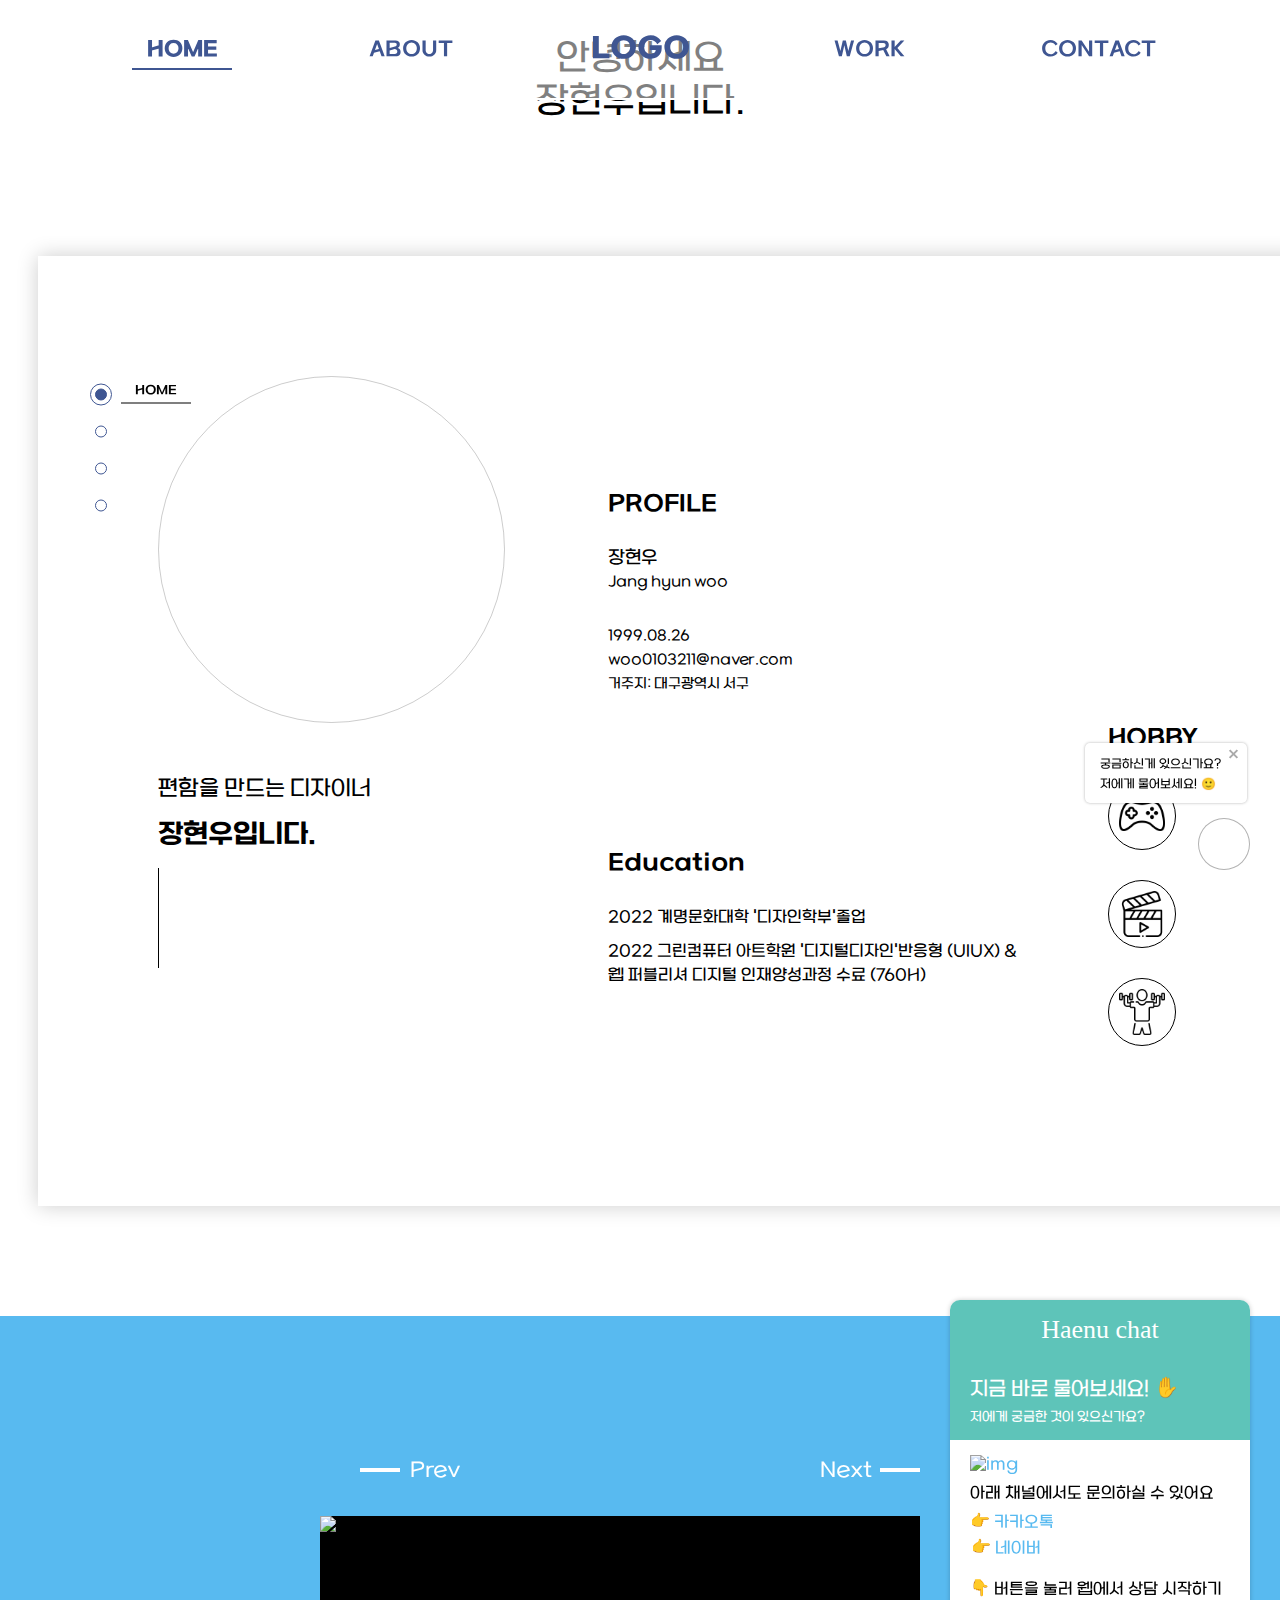
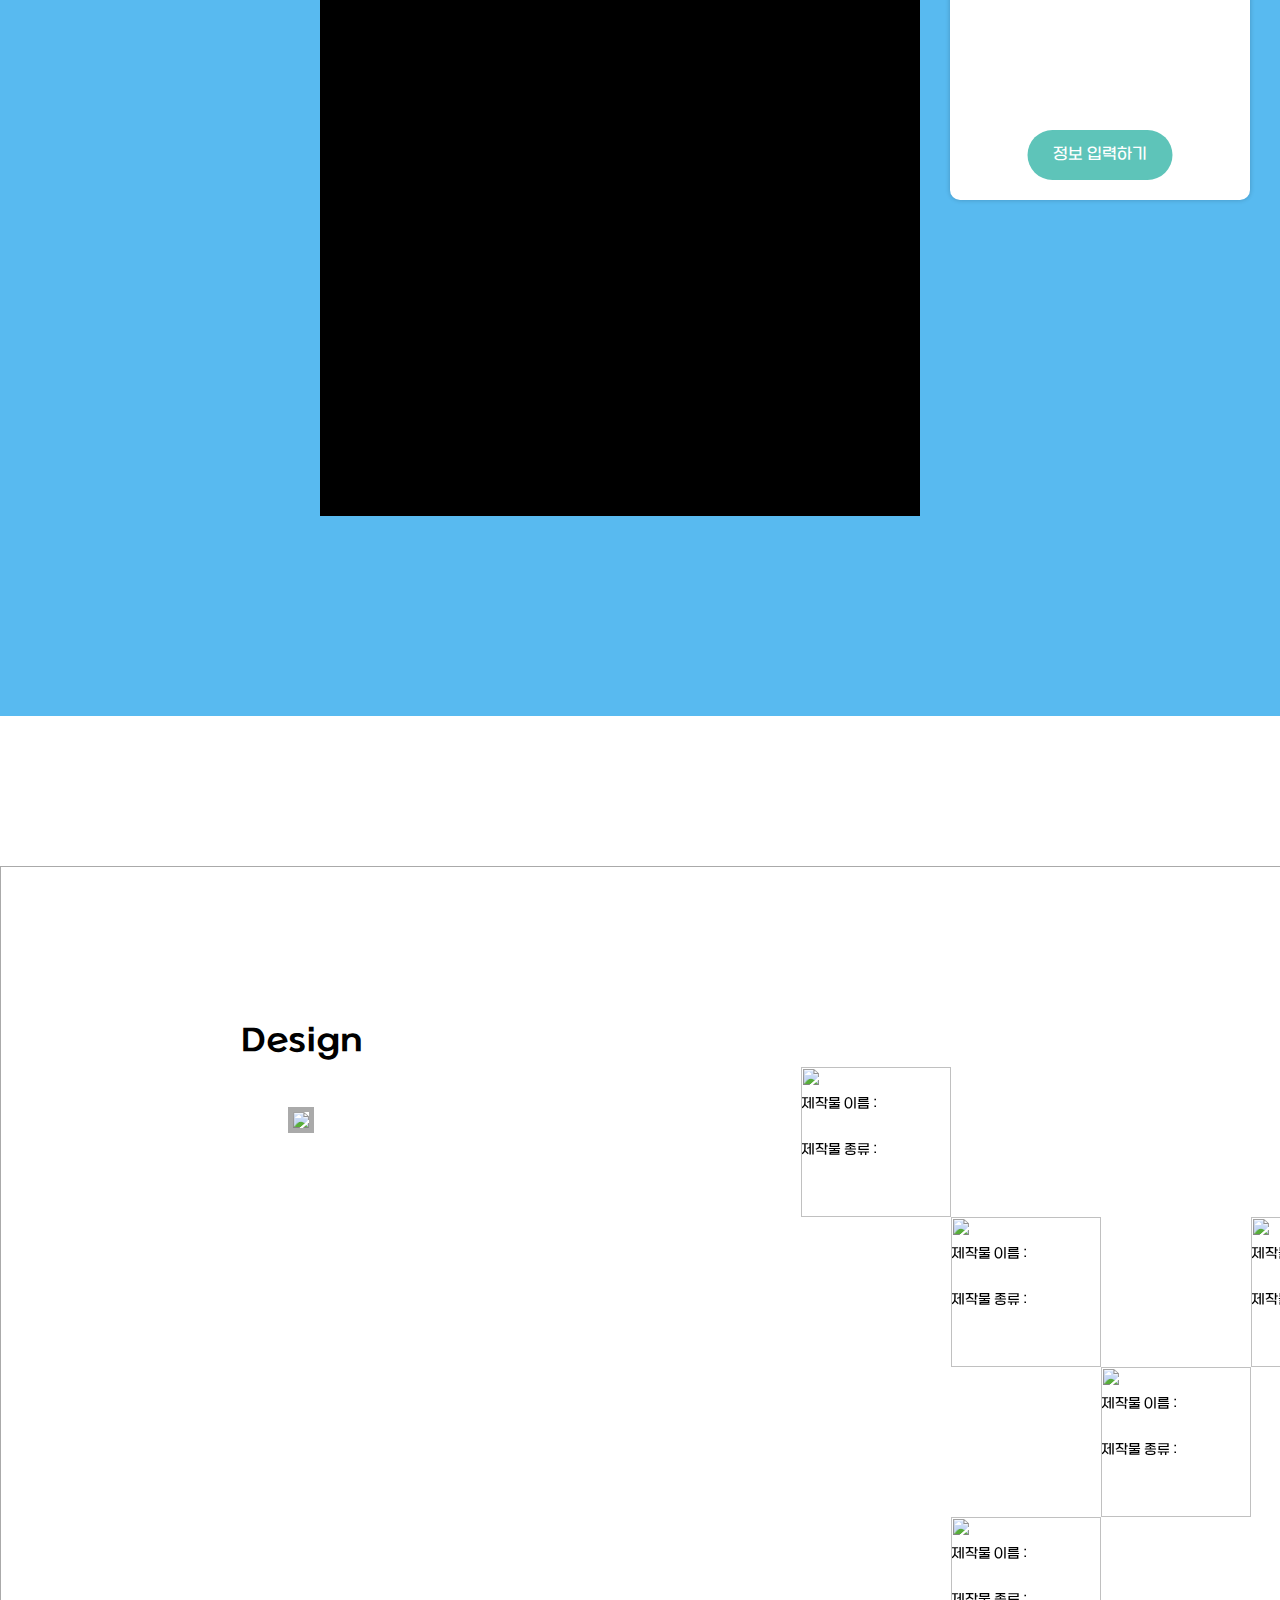
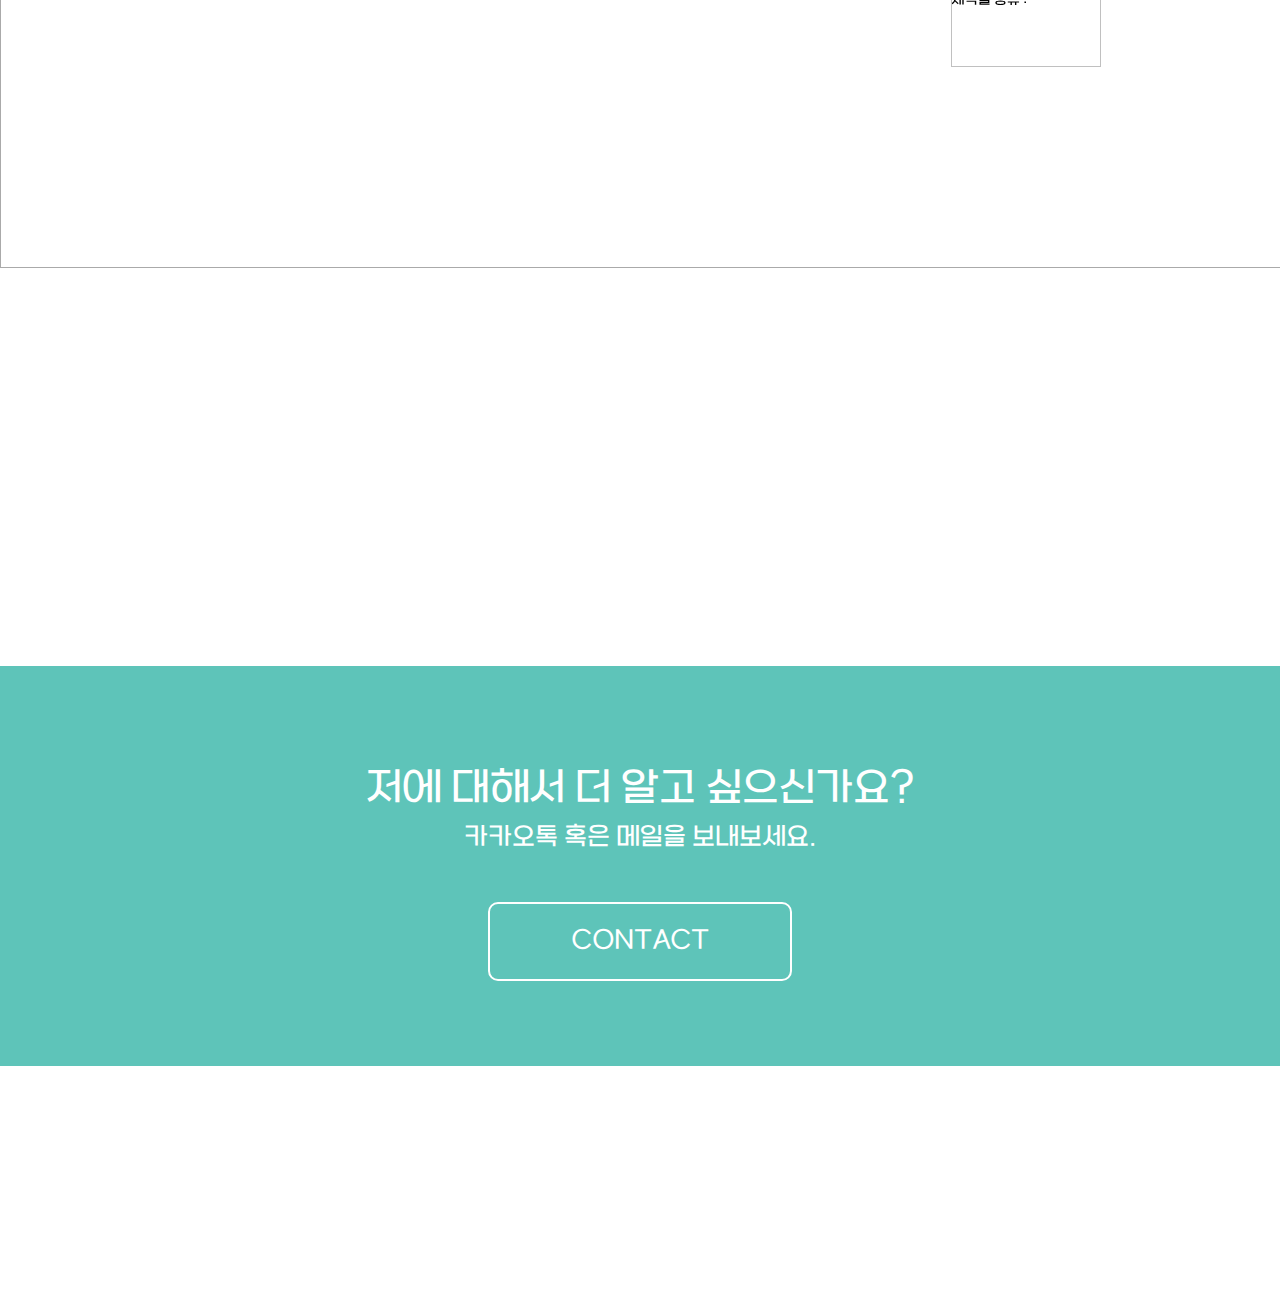
==== commit 2ab638de: "Add files via upload" ====
--- a/index.html
+++ b/index.html
@@ -131,11 +131,6 @@
                     <div class="slide-btn">
                         <a href="#">detail</a>
                     </div>
-                    <!-- <div class="slide-content">
-                        <h2>작업물 제목</h2>
-                        <p>작업물 종류</p>
-                        <p>작업물 제목</p>
-                    </div> -->
                 </div>
                 <div class="swiper-slide">
                     <div class="background2"></div>
@@ -168,6 +163,61 @@
             <div class="prev">Prev</div>
             <div class="next">Next</div>
             <div class="swiper-pagination"></div>
+        </div>
+        <div class="design-content">
+            <div class="content-wrap">
+                <div class="left-content">
+                    <p>Design</p>
+                    <img src="http://via.placeholder.com/500" alt="box">
+                </div>
+                <div class="right-content">
+                    <ul>
+                        <li>
+                            <div class="left">
+                                <img src="http://via.placeholder.com/150/red" alt="">
+                            </div>
+                            <div class="right">
+                                <p>제작물 이름 : </p>
+                                <p>제작물 종류 : </p>
+                            </div>
+                        </li>
+                        <li>
+                            <div class="left">
+                                <img src="http://via.placeholder.com/150/t12" alt="">
+                            </div>
+                            <div class="right">
+                                <p>제작물 이름 : </p>
+                                <p>제작물 종류 : </p>
+                            </div>
+                        </li>
+                        <li><div class="left">
+                            <img src="http://via.placeholder.com/150/w16" alt="">
+                        </div>
+                        <div class="right">
+                            <p>제작물 이름 : </p>
+                            <p>제작물 종류 : </p>
+                        </div></li>
+                        <li>
+                            <div class="left">
+                                <img src="http://via.placeholder.com/150/92w" alt="">
+                            </div>
+                            <div class="right">
+                                <p>제작물 이름 : </p>
+                                <p>제작물 종류 : </p>
+                            </div>
+                        </li>
+                        <li>
+                            <div class="left">
+                                <img src="http://via.placeholder.com/150/u72" alt="">
+                            </div>
+                            <div class="right">
+                                <p>제작물 이름 : </p>
+                                <p>제작물 종류 : </p>
+                            </div>
+                        </li>
+                    </ul>
+                </div>
+            </div>
         </div>
     </div>
     <div class="section contact">
@@ -188,7 +238,7 @@
     <div class="chat-bot">
         <div class="bot-content">
             <div class="bot-top">
-                <p>haenu chat</p>
+                <p>Haenu chat</p>
                 <p>지금 바로 물어보세요! ✋</p>
                 <p>저에게 궁금한 것이 있으신가요?</p>
             </div>
--- a/css/portfolio1.css
+++ b/css/portfolio1.css
@@ -33,6 +33,13 @@
     font-weight: normal;
     font-style: normal;
 }
+@font-face{
+    font-family: "NotoSansKR-Black";
+    src: url(../res/NotoSansKR-Black.otf);
+    font-weight: normal;
+    font-style: normal;
+}
+
 input{font-family: "SB aggro L";
     line-height: 40px;
     font-size: 14px;
@@ -82,7 +89,7 @@
     /* text-align: center; */
     background-color: #fff;
     border-radius: 5px;
-    box-shadow: 0 0 5px 0 rgba(0,0,0,0.5);
+    box-shadow: 0 0 3px 0 rgba(0,0,0,0.3);
     transition: 0.7s;
     overflow: hidden;
     z-index: 99;
@@ -182,9 +189,10 @@
     color: #fff;
 }
 .chat-bot .bot-content .bot-top p:nth-child(1){
+    font-family: "NotoSansKR-Black";
     line-height: 60px;
     text-align: center;
-    font-size: 18px;
+    font-size: 26px;
 }
 .chat-bot .bot-content .bot-top p:nth-child(2){
     margin-left: 20px;
@@ -640,7 +648,7 @@
 /* work */
 .section.work{
     width: 100%;
-    height: 1000px;
+    height: 2200px;
     /* background-color: #58baf0; */
     margin-bottom: 100px;
 }
@@ -656,6 +664,10 @@
     font-size: 20px;
     /* position: relative; */
 }
+.section.work .swiper-slide{
+    margin-bottom: 150px;
+}
+
 .section.work .swiper-slide .background1{
     width: 1920px;
     height: 1000px;
@@ -751,7 +763,7 @@
     position: absolute;
     text-align: left;
     margin-left: 360px;
-    margin-bottom: 80px;
+    margin-bottom: 250px;
 }
 .swiper-pagination-bullet{
     font-family: "SB aggro L";
@@ -871,6 +883,129 @@
 .section.work .swiper-slide .slide-btn a{
     color: #fff;
 }
+/* ------------design------------------ */
+.design-content{
+    width: 100%;
+    height: 1000px;
+    border: 1px solid #aaa;
+}
+.design-content .content-wrap{
+    font-size: 0;
+    width: 1400px;
+    height: 100%;
+    margin: 0 auto;
+}
+.design-content .content-wrap > .left-content{
+    width: 600px;
+    float: left;
+    height: 100%;
+}
+.design-content .content-wrap > .right-content{
+    width: 600px;
+    float: right;
+    height: 100%;
+}
+.design-content .content-wrap .left-content{
+    text-align: center;
+}
+.design-content .content-wrap > .left-content img{
+    width: 500px;
+    height: 500px;
+    border: 5px solid #aaa;
+    margin-bottom: 40px;
+}
+
+.design-content .content-wrap .left-content > p:nth-child(1){
+    font-family: "SB aggro M";
+    display: block;
+    width: 120px;
+    height: 50px;
+    font-size: 30px;
+    margin: 0 auto;
+    margin-top: 150px;
+    margin-bottom: 40px;
+    line-height: 50px;
+    /* padding-bottom: 30px; */
+}
+.design-content .content-wrap .left-content > p:not(:nth-child(1)){
+    font-size: 22px;
+}
+
+.design-content .content-wrap > .right-content > ul{
+    width: 600px;
+    height: 600px;
+    margin-top: 200px;
+    position: relative;
+    /* margin-left: 100px; */
+}
+.design-content .content-wrap > .right-content ul li img{
+    width: 150px;
+    height: 150px;
+}
+.design-content .content-wrap > .right-content ul li{
+    width: 300px;
+    height: 150px;
+    position: relative;
+    transition: 0.5s;
+}
+.design-content .content-wrap > .right-content ul li div{
+    float: left;
+}
+.design-content .content-wrap > .right-content ul li .left,
+.design-content .content-wrap > .right-content ul li .right{
+    width: 150px;
+    height: 150px;
+    position: absolute;
+}
+.design-content .content-wrap > .right-content ul li .left{
+    z-index: 9;
+}
+
+.design-content .content-wrap > .right-content ul li .right{
+    left: 0;
+    transition: 0.3s;
+    z-index: 8;
+}
+
+.design-content .content-wrap > .right-content ul li .right{
+    font-size: 14px;
+}
+
+.design-content .content-wrap > .right-content ul li:hover .right{
+    left: 150px;
+}
+
+.design-content .content-wrap > .right-content ul li .right p:nth-child(1){
+    line-height: 75px;
+}
+
+
+.design-content .content-wrap > .right-content ul li:nth-child(1){
+    font-size: 20px;
+    position: absolute;
+    left: 0;
+}
+.design-content .content-wrap > .right-content ul li:nth-child(2){
+    position: absolute;
+    top: 150px;
+    left: 150px;
+}
+.design-content .content-wrap > .right-content ul li:nth-child(3){
+    position: absolute;
+    top: 150px;
+    left: 450px;
+}
+.design-content .content-wrap > .right-content ul li:nth-child(4){
+    position: absolute;
+    top: 300px;
+    left: 300px;
+}
+.design-content .content-wrap > .right-content ul li:nth-child(5){
+    position: absolute;
+    top: 450px;
+    left: 150px;
+}
+/* ------------design------------------ */
 
 /* work */
 
@@ -1142,10 +1277,8 @@
     .section.contact .hand{display: none;}
 }
 @media screen and (min-width:641px) and (max-width:1200px){
-    .mobile{
-        display: none;
-    }
     body{transition: 0.3s;}
+    .mobile{display: none;}
     .section.contact .hand{display: none;}
     .section.contact{
         width: 100%; 
@@ -1250,14 +1383,14 @@
     display: block;
     position: absolute;
     color: #fff;
-    bottom: 0px;
+    top: 90%;
     right: 30px;
     font-size: 20px;
     font-family: "SB aggro B";
 }
 
 .section-wrap{
-    background: url("../images/mobile.jpg") center center no-repeat;
+    background: url("../images/tide.png") center center no-repeat;
     background-size: cover;
     height: 100vh;
 }
@@ -1266,7 +1399,7 @@
 .mobile .mobile-menu{
     font-family: "SB aggro M";
     position: fixed;
-    width: 100%;
+    width: 100vw;
     height: 100%;
     background-color: rgba(255,255,255,0.8);
     z-index: 99;
@@ -1279,8 +1412,9 @@
 
 .mobile .mobile-menu ul li{
     text-align: center;
-    margin: 160px 0;
-    font-size: 24px;
+    margin: 25vw 0;
+    height: 25vw;
+    font-size: 6vw;
 }
 .mobile .mobile-menu ul li a{
     color: #3f5692;
@@ -1304,7 +1438,7 @@
     transition: 0.3s;
 }
 .section-content .title-text-desc{
-    font-size: 20px;
+    font-size: 5vw;
 }
 .section-content .title-text-desc:nth-child(1){
     margin-top: 20px;
@@ -1321,19 +1455,20 @@
 /* ------------about-------------- */
 
 .section.about{
-    width: 100%;
+    max-width: 640px;
     margin-top: 40px;
-    margin-bottom: 40px;
+    margin-bottom: 100px;
+    height: 360vw;
 }
 .section.about > .about-wrap{
-    width: 620px;
+    width: 100vw;
     margin: 0 auto;
-    height: 1650px;
+    height: 350vw;
     /* overflow-x: hidden; */
 }
 .section.about > .about-wrap .about-content{
-    width: 620px;
-    height: 1600px;
+    width: 90vw;
+    height: 350vw;
     margin: 0 auto;
     box-sizing: border-box;
     box-shadow: 0 0px 20px 0px rgba(0,0,0,0.2);
@@ -1343,19 +1478,19 @@
     transform: translateX(-50%);
 }
 .section.about .about-wrap .picture{
-    width: 300px;
-    height: 300px;
+    width: 50vw;
+    height: 50vw;
     border-radius: 50%;
     border: 1px solid rgba(0,0,0,0.2);
     position: absolute;
-    top: 50px;
+    top: 10vw;
     left: 50%;
     transform: translateX(-50%);
 }
 .section.about .about-wrap .about-text{
-    width: 230px;
-    position: relative;
-    top: 400px;
+    width: 80vw;
+    position: relative;
+    top: 69vw;
     left: 50%;
     transform: translateX(-50%);
     text-align: center;
@@ -1363,26 +1498,26 @@
 .section.about .about-wrap .about-text::after{
     content: "";
     width: 1px;
-    height: 50px;
+    height: 15vw;
     background-color: #000;
     position: absolute;
-    top: 105px;
+    top: 24vw;
     left: 50%;
     transform: translate(-50%);
 }
 .section.about .about-wrap .about-text p:nth-child(1){
     font-family: "SB aggro L";
-    font-size: 22px;
+    font-size: 5vw;
 }
 .section.about .about-wrap .about-text p:nth-child(2){
     font-family: "SB aggro M";
-    font-size: 27px;
+    font-size: 6vw;
     line-height: 65px;
 }
 .section.about .about-wrap .about-profile{
-    width: 230px;
-    position: relative;
-    top: 490px;
+    width: 50vw;
+    position: relative;
+    top: 95vw;
     left: 50%;
     transform: translateX(-50%);
     text-align: center;
@@ -1405,9 +1540,9 @@
     line-height: 24px;
 }
 .section.about .about-wrap .about-education{
-    width: 300px;
-    position: relative;
-    top: 520px;
+    width: 60vw;
+    position: relative;
+    top: 105vw;
     left: 50%;
     transform: translateX(-50%);
     text-align: center;
@@ -1426,12 +1561,12 @@
     line-height: 24px;
 }
 .section.about .about-hobby{
-    width: 300px;
-    position: absolute;
-    left: 50%;
-    transform: translateX(-50%);
-    text-align: center;
-    top: 1000px;
+    width: 60vw;
+    position: relative;
+    left: 50%;
+    transform: translateX(-50%);
+    text-align: center;
+    top: 117vw;
 }
 .section.about .about-hobby{
     font-size: 0;
@@ -1439,15 +1574,15 @@
 .section.about .about-hobby p{
     font-family: "SB aggro M";
     font-size: 22px;
-    margin-bottom: 30px;
+    margin-bottom: 5vw;
 }
 
 .section.about .about-hobby ul li{
-    width: 66px;
-    height: 66px;
+    width: 16vw;
+    height: 16vw;
     border: 1px solid #000;
     text-align: center;
-    line-height: 66px;
+    line-height: 26vw;
     border-radius: 50%;
     transition: 0.3s;
     margin: 0 auto;
@@ -1455,8 +1590,8 @@
 }
 .section.about .about-hobby ul li img{
     margin-top: 10px;
-    width: 46px;
-    height: 46px;
+    width: 10vw;
+    height: 10vw;
 }
 /* ------------about-------------- */
 
@@ -1465,38 +1600,33 @@
     display: none;
 }
 .section.work{
-    width: 100%;
-    height: 1000px;
+    width: 100vw;
+    height: 200vw;
     /* background-color: #58baf0; */
-    margin-bottom: 100px;
-}
-
-.section.work{
-    width: 100%;
-    height: 970px;
+    margin-bottom: 25vw;
 }
 
 .section.work .swiper-slide .background1{
-    width: 100%;
-    height: 970px;
+    width: 100vw;
+    height: 150vw;
     background-color: #58baf0;
     position: relative;
 }
 .section.work .swiper-slide .background2{
-    width: 100%;
-    height: 970px;
+    width: 100vw;
+    height: 150vw;
     background-color: #aedb73;
     position: relative;
 }
 .section.work .swiper-slide .background3{
-    width: 100%;
-    height: 970px;
+    width: 100vw;
+    height: 150vw;
     background-color: #f0a758;
     position: relative;
 }
 .section.work .swiper-slide .background4{
-    width: 100%;
-    height: 970px;
+    width: 100vw;
+    height: 150vw;
     background-color: #d4b1db;
     position: relative;
 }
@@ -1505,9 +1635,9 @@
 }
 .section.work .swiper-slide .item{
     position: absolute;
-    width: 400px;
-    height: 400px;
-    top: 200px;
+    width: 70vw;
+    height: 70vw;
+    top: 28vw;
     background-color: #000;
     left: 50%;
     transform: translateX(-50%);
@@ -1522,23 +1652,24 @@
 
 .prev{
     position: absolute;
-    top: 85%;
-    left: 10px;
-    width: 50px;
-    height: 20px;
+    top: 110vw;
+    left: 3vw;
+    width: 7vw;
+    height: 2.8vw;
     color: #fff;
     z-index: 99999;
     cursor: pointer;
     padding-left: 50px;
     line-height: 20px;
+    font-size: 3vw;
 }
 .prev::before{
     content: "";
-    width: 40px;
-    height: 2px;
+    width: 5vw;
+    height: 0.1vw;
     background-color: #fff;
     position: absolute;
-    left: 0px;
+    left: 0vw;
     top: 50%;
     transform: translateY(-50%);
     cursor: pointer;
@@ -1546,90 +1677,92 @@
 }
 .prev::after{
     content: "";
-    width: 40px;
-    height: 2px;
+    width: 5vw;
+    height: 0.1vw;
     background-color: #fff;
     position: absolute;
     bottom: 50%;
     transform: translateY(-50%);
-    left: 0px;
+    left: 0vw;
     cursor: pointer;
     transition: 0.3s;
 }
 .prev:hover::before{
-    width: 20px;
+    width: 2.5vw;
     transform: rotate(-45deg);
-    top: 2px;
+    top: 6px;
     height: 2px;
 }
 .prev:hover::after{
-    width: 20px;
+    width: 2.5vw;
     transform: rotate(45deg);
-    bottom: 2px;
+    bottom: 6px;
     height: 2px;
 }
 .next{
     position: absolute;
-    top: 85%;
-    width: 50px;
-    height: 20px;
-    right: 10px;
+    top: 110vw;
+    width: 7vw;
+    height: 2.8vw;
+    right: 3vw;
     color: #fff;
     z-index: 99999;
     cursor: pointer;
     padding-right: 50px;
     line-height: 20px;
+    font-size: 3vw;
 }
 .next::before{
     content: "";
-    width: 40px;
-    height: 2px;
+    width: 5vw;
+    height: 0.1vw;
     background-color: #fff;
     position: absolute;
+    right: 0vw;
     top: 50%;
     transform: translateY(-50%);
-    right: 0px;
     cursor: pointer;
     transition: 0.3s;
 }
 
 .next::after{
     content: "";
-    width: 40px;
-    height: 2px;
+    width: 5vw;
+    height: 0.1vw;
     background-color: #fff;
     position: absolute;
     bottom: 50%;
     transform: translateY(-50%);
-    right: 0px;
+    right: 0vw;
     cursor: pointer;
     transition: 0.3s;
 }
 .next:hover:before{
-    width: 20px;
+    width: 2.5vw;
     transform: rotate(45deg);
-    top: 2px;
+    top: 6px;
     height: 2px;
 }
 .next:hover::after{
-    width: 20px;
+    width: 2.5vw;
     transform: rotate(-45deg);
-    bottom: 2px;
+    bottom: 6px;
     height: 2px;
 }
 .section.work .swiper-slide .slide-btn{
-    width: 150px;
-    height: 50px;
+    width: 20vw;
+    height: 8vw;
     border: 1px solid #fff;
     background-color: rgba(255,255,255,0.2);
     border-radius: 10px;
     position: absolute;
-    bottom: 220px;
-    left: 50%;
-    transform: translateX(-50%);
-    text-align: center;
-    line-height: 50px;
-    cursor: pointer;
+    top: 110vw;
+    left: 50%;
+    transform: translateX(-50%);
+    text-align: center;
+    line-height: 8vw;
+    cursor: pointer;
+    font-size: 3.3vw;
 }
 .section.work .swiper-slide{
     position: relative;
@@ -1639,43 +1772,43 @@
 
 /* ----------contact-------------- */
 .section.contact{
-    width: 100%; 
-    height: 1000px; 
+    width: 100vw; 
+    height: 150vw; 
     background-color: #5ec4b9;}
 
 .section.contact .contact-color .contact-wrap p:nth-child(1){
     font-family: "SB aggro L";
-    font-size: 30px;
+    font-size: 5.5vw;
     color: #fff;
     margin-top: 150px;
     text-align: center;
 }
 .section.contact .contact-color .contact-wrap p:nth-child(2){
     font-family: "SB aggro L";
-    font-size: 15px;
+    font-size: 4vw;
     color: #fff;
     text-align: center;
     line-height: 48px;
 }
 .section.contact .contact-btn{
     font-family: "SB aggro L";
-    width: 300px;
-    height: 75px;
+    width: 45vw;
+    height: 15vw;
     border: 2px solid #fff;
     position: absolute;
     left: 50%;
-    bottom: 55px;
-    transform: translateX(-50%);
-    border-radius: 10px;
-    line-height: 75px;
+    bottom: 0vw;
+    transform: translateX(-50%);
+    border-radius: 15px;
+    line-height: 15vw;
     text-align: center;
     transition: 0.3s;
     cursor: pointer;
 }
 .section.contact .contact-btn:hover{
-    border-radius: 40px;
+    border-radius: 50px;
     background-color: #fff;
-    bottom: 55px;
+    bottom: 0vw;
 }
 .section.contact .contact-btn p{
     position: absolute;
@@ -1683,27 +1816,27 @@
     left: 50%;
     transform: translate(-50%,-50%);
     opacity: 0;
-    transition: 0.2s;   
+    transition: 0.2s;
 }
 .section.contact .contact-btn:hover p{
     opacity: 1;
     color: #5ec4b9;
-    font-size: 18px;
+    font-size: 3vw;
 }
 
 .section.contact .contact-btn a{
-    font-size: 25px;
+    font-size: 5vw;
     color: #fff;
 }
 .section.contact .hand {
-    width: 50px;
-    height: 50px;
+    width: 6vw;
+    height: 6vw;
     /* background-color: #000; */
-    font-size: 30px;
-    text-align: center;
-    position: absolute;
-    top: 141px;
-    left: 60px;
+    font-size: 4vw;
+    text-align: center;
+    position: absolute;
+    top: 23vw;
+    left: 5vw;
     animation: hand 1s linear infinite;
 }
 @keyframes hand {
@@ -1717,35 +1850,37 @@
     89%{transform: rotate(-15deg);}
     100%{transform: rotate(-20deg);}
 }
+
 .window .window-content{
-    width: 500px;
-    height: 700px;
+    width: 70vw;
+    height: 100vw;
 }
 .window .window-content p{
     font-family: "SB aggro B";
-    padding-top: 40px;
-    font-size: 22px;
+    padding-top: 6vw;
+    font-size: 3vw;
     margin-bottom: 30px;
 }
 
 .window .window-content span{
     font-family: "SB aggro M";
+    font-size: 2vw;
 }
 
 .window .window-content ul:nth-child(2) span{
     display: block;
     position: absolute;
-    top: 90px;
-    left: 120px;
+    top: 14vw;
+    left: 17vw;
 }
 .window .window-content ul:nth-child(2) input{
     display: block;
     outline: none;
     border: 1px solid rgb(214, 214, 214);
     width: 48%;
-    height: 30px;
-    position: absolute;
-    top: 120px;
+    height: 4vw;
+    position: absolute;
+    top: 18vw;
     background-color: rgb(231, 231, 231);
     border-radius: 10px;
     left: 50%;
@@ -1754,8 +1889,8 @@
 .window .window-content ul:nth-child(3) span{
     display: block;
     position: absolute;
-    top: 180px;
-    left: 120px;
+    top: 29vw;
+    left: 17vw;
     font-weight: bold;
 }
 .window .window-content ul:nth-child(3) input{
@@ -1763,9 +1898,9 @@
     outline: none;
     border: 1px solid rgb(214, 214, 214);
     width: 48%;
-    height: 30px;
-    position: absolute;
-    top: 210px;
+    height: 4vw;
+    position: absolute;
+    top: 33vw;
     background-color: rgb(231, 231, 231);
     border-radius: 10px;
     left: 50%;
@@ -1775,17 +1910,17 @@
 .window .window-content ul:nth-child(4) span{
     display: block;
     position: absolute;
-    top: 270px;
-    left: 120px;
+    top: 43vw;
+    left: 17vw;
 }
 .window .window-content ul:nth-child(4) input{
     display: block;
     outline: none;
     border: 1px solid rgb(214, 214, 214);
     width: 48%;
-    height: 30px;
-    position: absolute;
-    top: 300px;
+    height: 4vw;
+    position: absolute;
+    top: 47vw;
     background-color: rgb(231, 231, 231);
     border-radius: 10px;
     left: 50%;
@@ -1799,22 +1934,22 @@
     background-color: #000;
     left: 50%;
     transform: translateX(-50%);
-    top: 375px;
+    top: 57vw;
 }
 .window .window-content ul:nth-child(5) li span{
     display: block;
     position: absolute;
-    top: 410px;
-    left: 120px;
+    top: 62vw;
+    left: 17vw;
 }
 .window .window-content ul:nth-child(5) li input{
     display: block;
     outline: none;
     border: 1px solid rgb(214, 214, 214);
     width: 48%;
-    height: 100px;
-    position: absolute;
-    top: 450px;
+    height: 14vw;
+    position: absolute;
+    top: 68vw;
     background-color: rgb(231, 231, 231);
     border-radius: 10px;
     left: 50%;
@@ -1825,20 +1960,20 @@
     position: absolute;
     left: 50%;
     transform: translateX(-50%);
-    bottom: 70px;
-    width: 145px;
-    height: 40px;
+    bottom: 4vw;
+    width: 20vw;
+    height: 7vw;
     border: 1px solid rgb(94, 94, 94);
     background-color: #fff;
     text-align: center;
-    line-height: 40px;
+    line-height: 7vw;
     border-radius: 12px;
     box-sizing: border-box;
     transition: 0.3s;
     cursor: pointer;
 }
 .window .window-content .content-btn a{
-    font-size: 16px;
+    font-size: 2.5vw;
 }
 
 .window .window-content .content-btn:hover{
@@ -1850,36 +1985,41 @@
 }
 .window .content-x-btn{
     position: absolute;
-    top: 30px;
-    right: 30px;
-    width: 44px;
-    height: 44px;
+    top: 5vw;
+    right: 5vw;
+    width: 30px;
+    height: 30px;
     /* background-color: #aaa; */
     cursor: pointer;
 }
 .window .content-x-btn::before{
     content: "";
-    width: 30px;
+    width: 5vw;
     height: 1px;
     background-color: #000;
     position: absolute;
-    left: 7px;
+    left: 0vw;
     top: 50%;
     transform: translateY(-50%);
     transform: rotate(45deg);
 }
 .window .content-x-btn::after{
     content: "";
-    width: 30px;
+    width: 5vw;
     height: 1px;
     background-color: #000;
     position: absolute;
-    left: 7px;
+    left: 0vw;
     top: 50%;
     transform: translateY(-50%);
     transform: rotate(-45deg);
 }
-
+input{
+    line-height: 14vw;
+    font-size: 2vw;
+    padding-left: 2vw;
+    padding-top: 0.5vw;
+}
 
 /* ----------contact-------------- */
 }
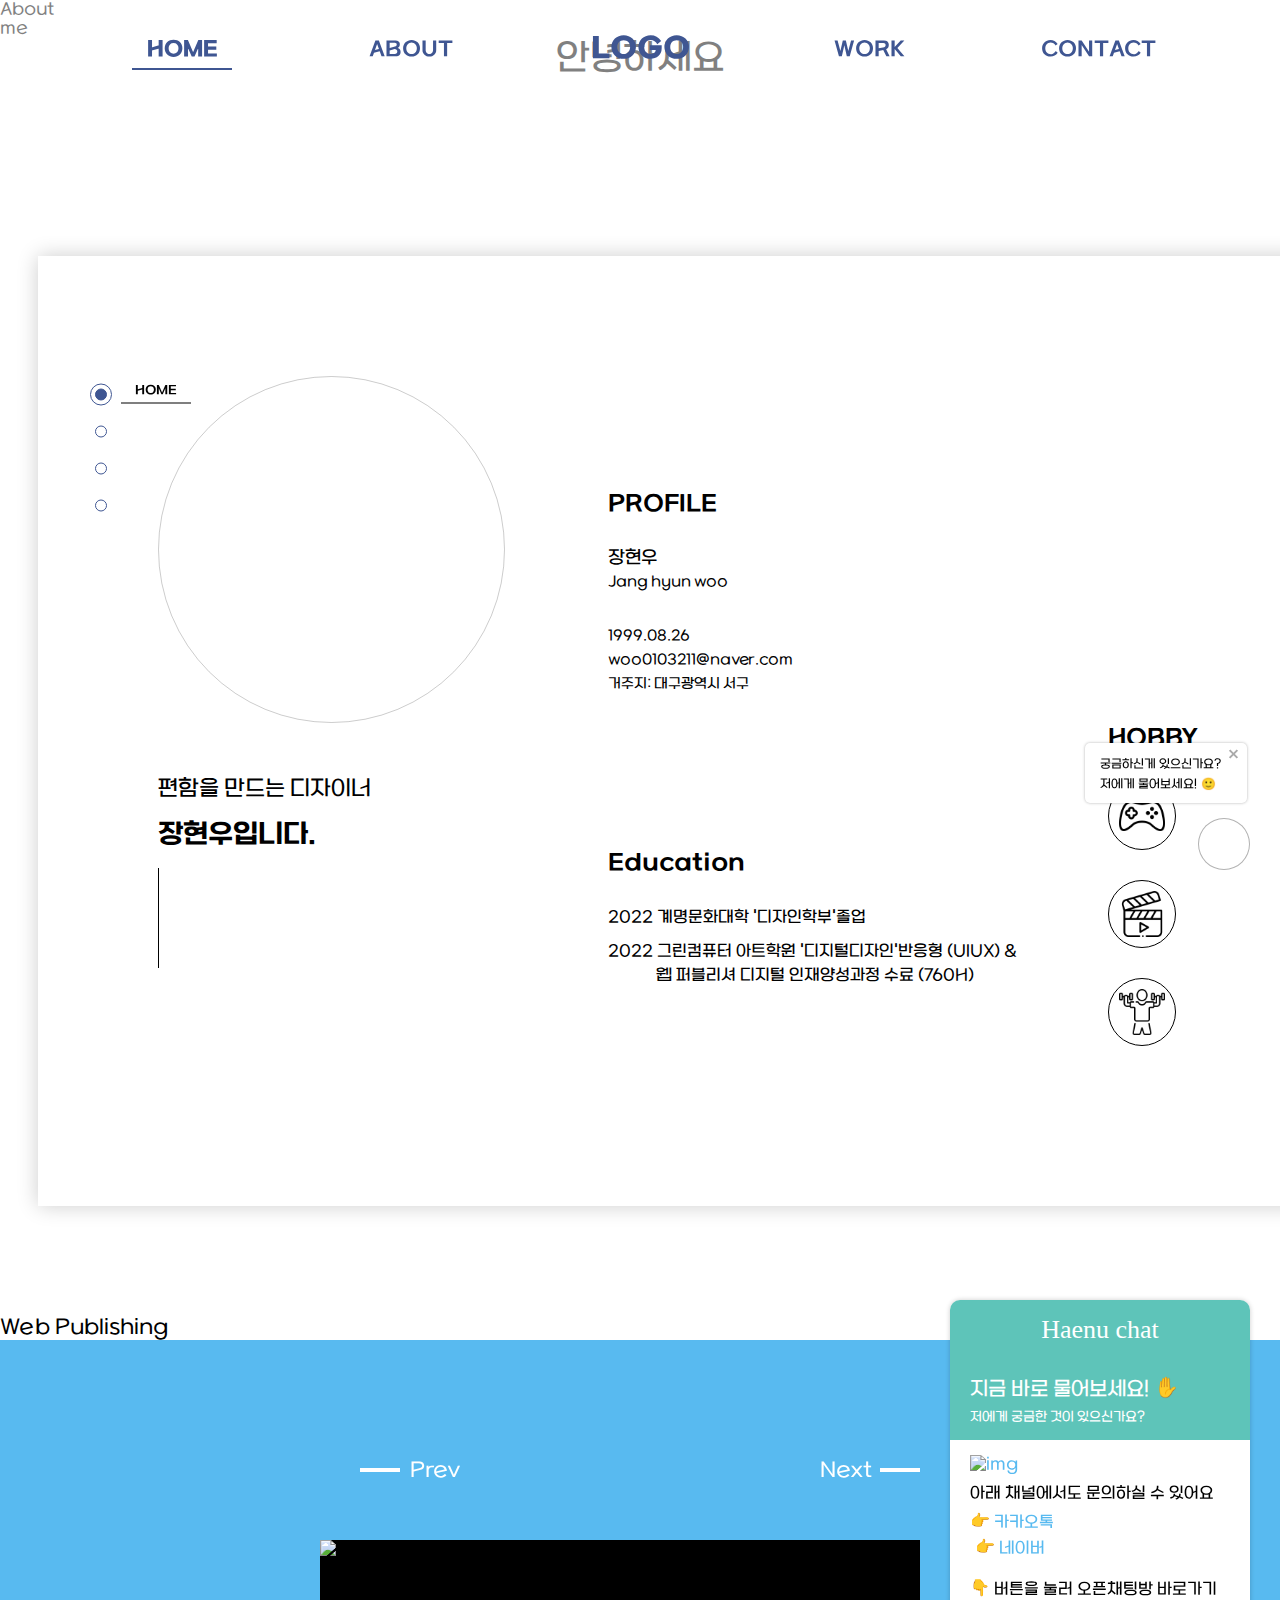
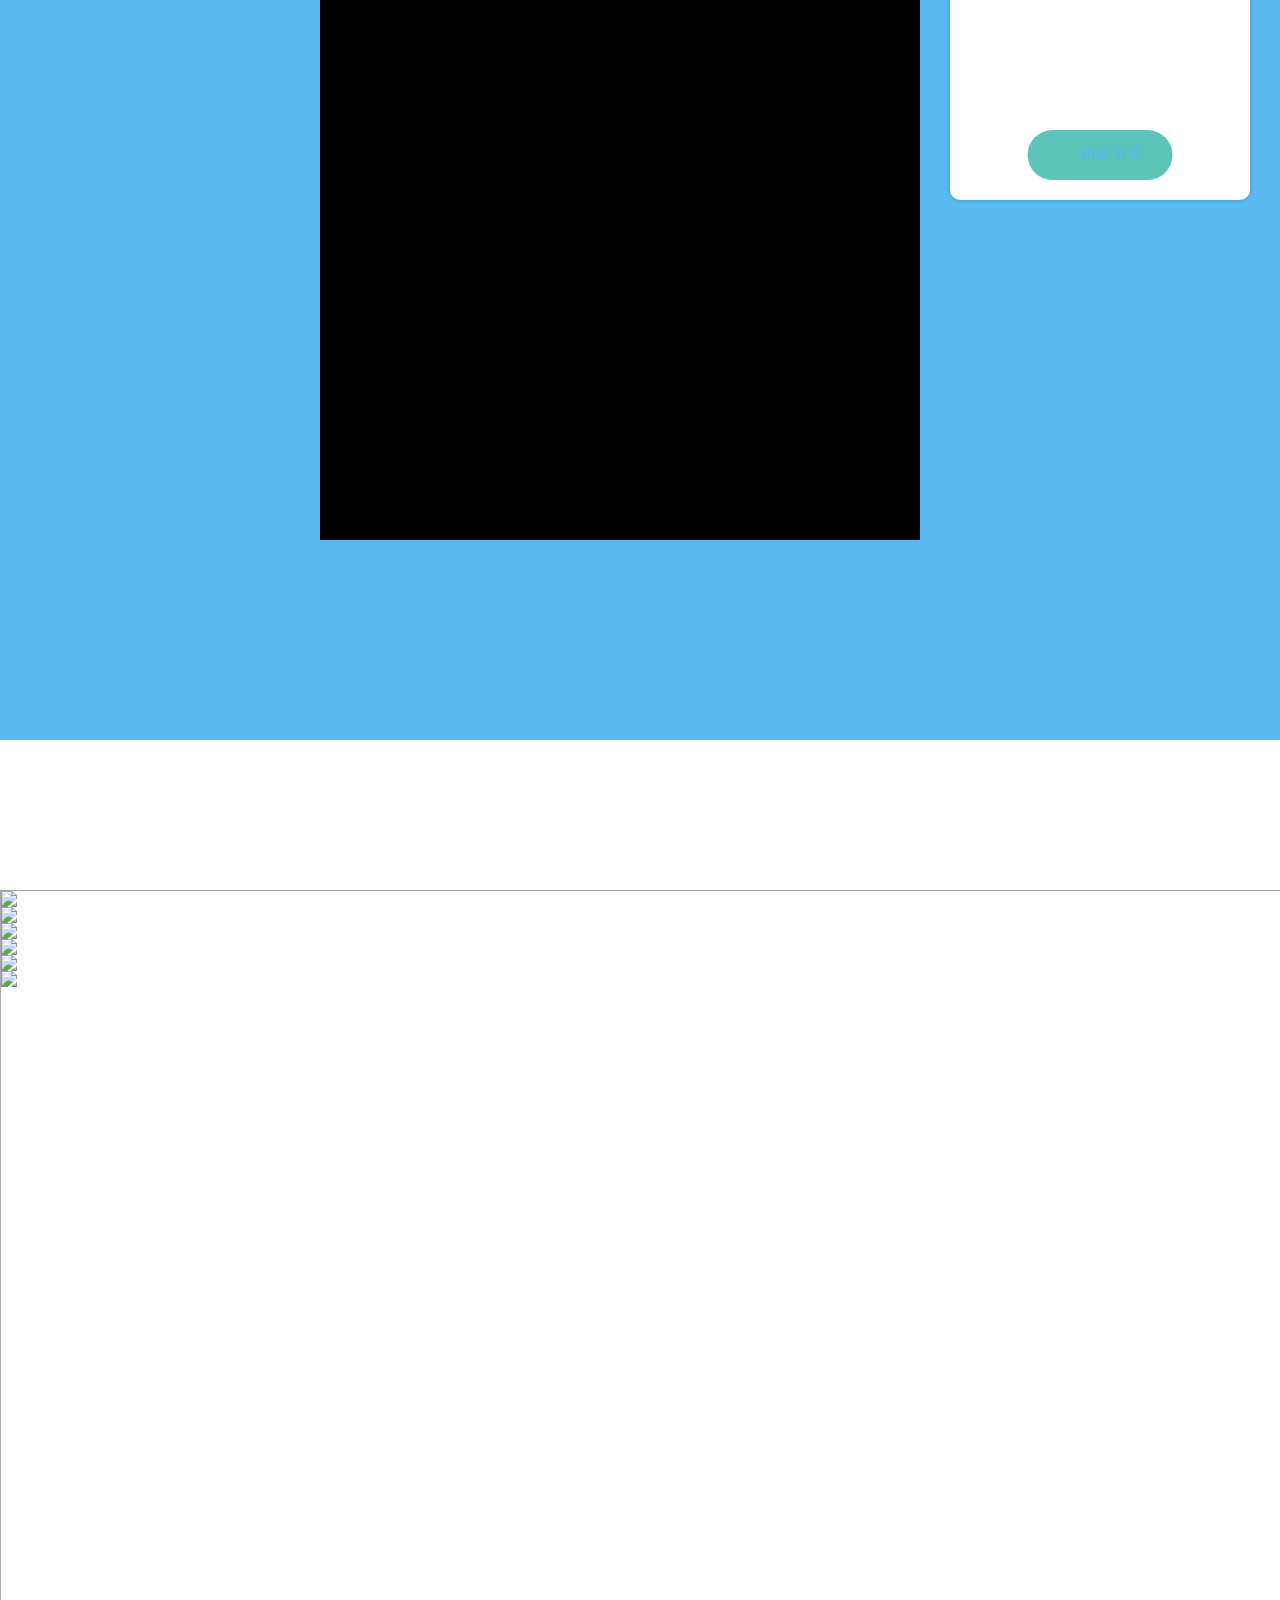
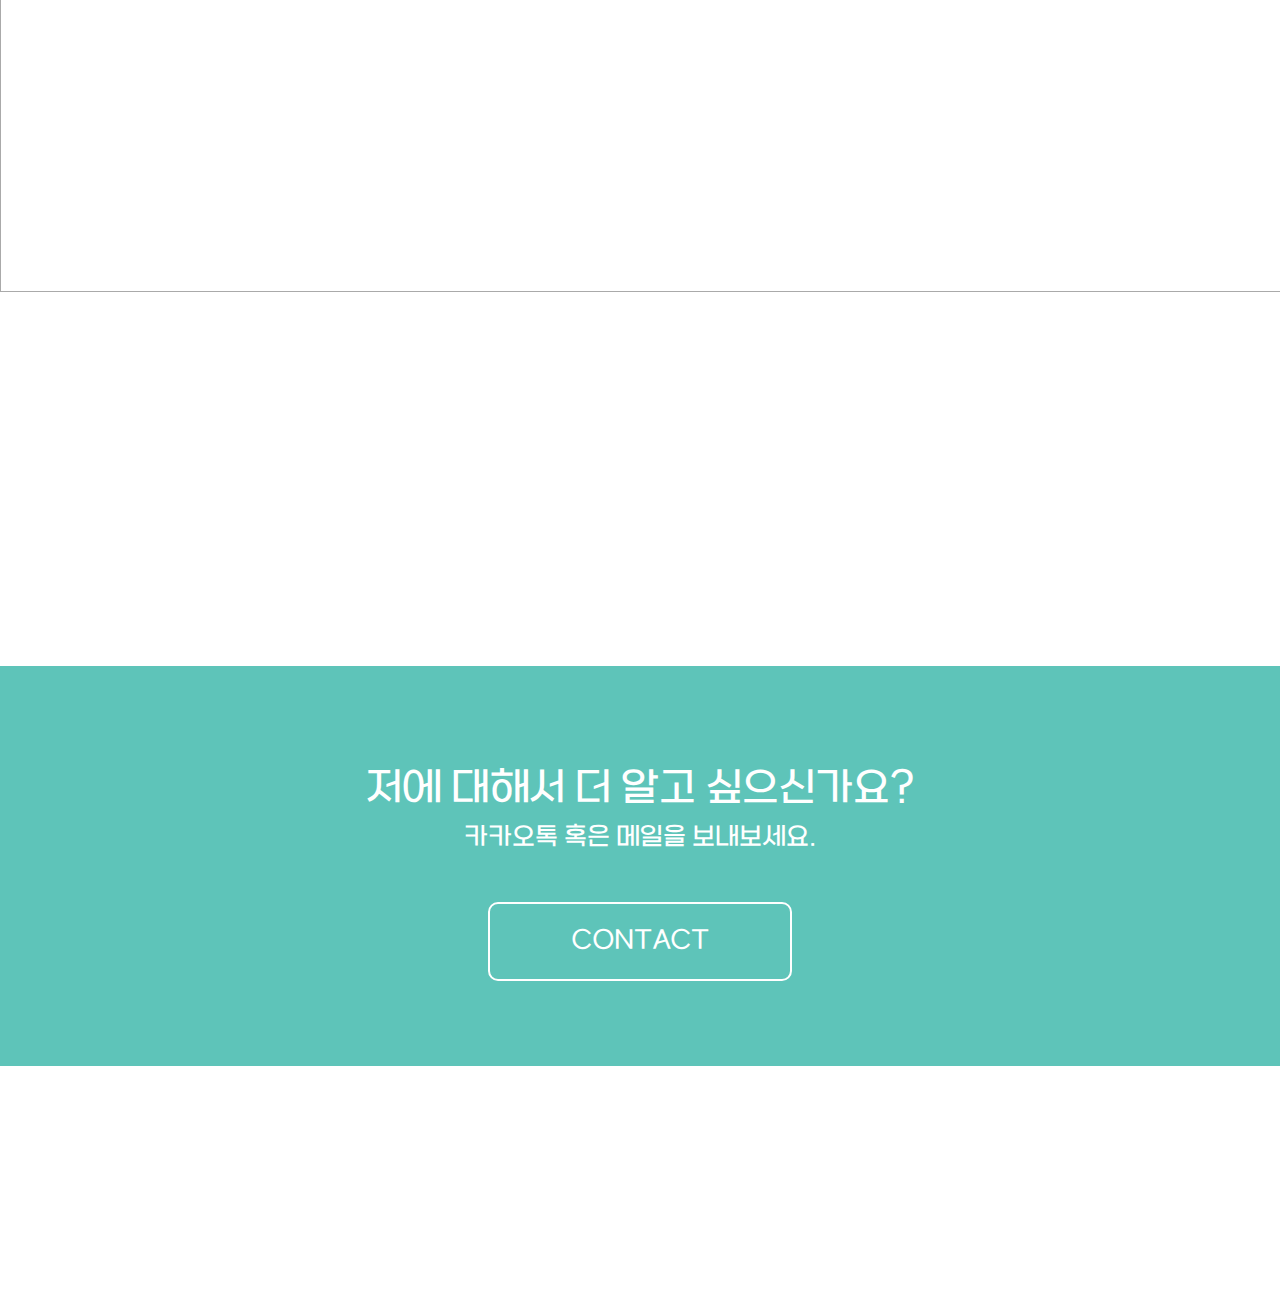
==== commit a93e425e: "Add files via upload" ====
--- a/index.html
+++ b/index.html
@@ -8,6 +8,7 @@
     <style></style>
     <link rel="stylesheet" href="https://unpkg.com/swiper@8/swiper-bundle.min.css"/>
     <link rel="stylesheet" href="css/portfolio1.css">
+    <link rel="stylesheet" href="css/style.css">
     <!-- <link rel="stylesheet" href="css/20220510-swiper.css"> -->
     <!-- <link rel="stylesheet" href="css/fullpage.css"> -->
     <script src="js/jquery-3.6.0.min.js"></script>
@@ -15,6 +16,7 @@
     <script src='https://s3-us-west-2.amazonaws.com/s.cdpn.io/16327/ScrollTrigger.min.js'></script>
     <script src="https://unpkg.com/swiper@8/swiper-bundle.min.js"></script>
     <!-- <script src="js/fullpage.js"></script> -->
+    <script src="js/script.js"></script>
     <script src="js/portfolio1.js"></script>
 </head>
 <body>
@@ -25,7 +27,7 @@
             <li data-text="WORK"><a href="#"></a>
                 <ul>
                     <li><a href="#">web pub</a></li>
-                    <li><a href="#">redesign</a></li>
+                    <li><a href="#">design</a></li>
                 </ul>
             </li>
             <li data-text="CONTACT"><a href="#"></a></li>
@@ -60,6 +62,12 @@
     </div>
     <div class="section title-text">
         <div class="section-wrap">
+            <div class="about-btn">
+                <span>About me</span>
+            </div>
+            <div class="mouse">
+                <img src="images/free-icon-scroll-4767046.png" alt="">
+            </div>
             <div class="section-video">
                 <video muted autoplay loop>
                     <source src="video/Beach - 41352.mp4">
@@ -72,16 +80,12 @@
                 <div class="section-title">
                     <div class="title-text-desc">
                         <span class="title1 text">안녕하세요</span>
-                        <span class="title1 text">장현우입니다.</span>
                     </div>
                     <div class="title-text-desc">
-                        <span class="title2 text">1Welcome Portfolio</span>
+                        <span class="title2 text">"편함" 속에 "편함"을 찾는 디자이너</span>
                     </div>
                     <div class="title-text-desc">
-                        <span class="title3 text">2Welcome Portfolio</span>
-                    </div>
-                    <div class="title-text-desc">
-                        <span class="title4 text">3Welcome Portfolio</span>
+                        <span class="title3 text">장현우입니다.</span>
                     </div>
                 </div>
             </div>
@@ -107,7 +111,7 @@
                     <p>Education</p>
                     <p>2022 계명문화대학 '디자인학부'졸업</p>
                     <p>2022 그린컴퓨터 아트학원 '디지털디자인'반응형 (UIUX) &amp;</p>
-                    <p>웹 퍼블리셔 디지털 인재양성과정 수료 (760H)</p>
+                    <p>&nbsp;&nbsp;&nbsp;&nbsp;&nbsp;&nbsp;&nbsp;&nbsp;&nbsp;&nbsp;&nbsp;&nbsp;웹 퍼블리셔 디지털 인재양성과정 수료 (760H)</p>
                 </div>
                 <div class="about-hobby">
                     <p>HOBBY</p>
@@ -122,6 +126,7 @@
     </div>
     <div class="section work">
         <div class="swiper main-slide">
+            <p>Web Publishing</p>
             <div class="swiper-wrapper">
                 <div class="swiper-slide">
                     <div class="background1"></div>
@@ -166,55 +171,39 @@
         </div>
         <div class="design-content">
             <div class="content-wrap">
-                <div class="left-content">
-                    <p>Design</p>
-                    <img src="http://via.placeholder.com/500" alt="box">
-                </div>
-                <div class="right-content">
+                <div class="machine">
+                    <p>DESIGN</p>
+                    <div class="big-box">
+                        <img src="images/game moniter.png" alt="img">
+                    </div>
+                    <div class="button">
+                        <ul>
+                            <li><a href="#">1</a>
+                                <div id="light"></div>
+                            </li>
+                            <li><a href="#">2</a>
+                                <div id="light"></div>
+                            </li>
+                            <li><a href="#">3</a>
+                                <div id="light"></div>
+                            </li>
+                            <li><a href="#">4</a>
+                                <div id="light"></div>
+                            </li>
+                            <li><a href="#">5</a>
+                                <div id="light"></div>
+                            </li>
+                        </ul>
+                    </div>
+                </div>
+                <div class="folder">
+                    
                     <ul>
-                        <li>
-                            <div class="left">
-                                <img src="http://via.placeholder.com/150/red" alt="">
-                            </div>
-                            <div class="right">
-                                <p>제작물 이름 : </p>
-                                <p>제작물 종류 : </p>
-                            </div>
-                        </li>
-                        <li>
-                            <div class="left">
-                                <img src="http://via.placeholder.com/150/t12" alt="">
-                            </div>
-                            <div class="right">
-                                <p>제작물 이름 : </p>
-                                <p>제작물 종류 : </p>
-                            </div>
-                        </li>
-                        <li><div class="left">
-                            <img src="http://via.placeholder.com/150/w16" alt="">
-                        </div>
-                        <div class="right">
-                            <p>제작물 이름 : </p>
-                            <p>제작물 종류 : </p>
-                        </div></li>
-                        <li>
-                            <div class="left">
-                                <img src="http://via.placeholder.com/150/92w" alt="">
-                            </div>
-                            <div class="right">
-                                <p>제작물 이름 : </p>
-                                <p>제작물 종류 : </p>
-                            </div>
-                        </li>
-                        <li>
-                            <div class="left">
-                                <img src="http://via.placeholder.com/150/u72" alt="">
-                            </div>
-                            <div class="right">
-                                <p>제작물 이름 : </p>
-                                <p>제작물 종류 : </p>
-                            </div>
-                        </li>
+                        <li><a href="#"><img src="http://via.placeholder.com/400" alt="cd"></a></li>
+                        <li><a href="#"><img src="http://via.placeholder.com/400" alt="cd"></a></li>
+                        <li><a href="#"><img src="http://via.placeholder.com/400" alt="cd"></a></li>
+                        <li><a href="#"><img src="http://via.placeholder.com/400" alt="cd"></a></li>
+                        <li><a href="#"><img src="http://via.placeholder.com/400" alt="cd"></a></li>
                     </ul>
                 </div>
             </div>
@@ -245,11 +234,11 @@
             <div class="bot-center">
                 <a href="#"><img src="http://via.placeholder.com/260x120" alt="img"></a>
                 <p>아래 채널에서도 문의하실 수 있어요</p>
-                <a href="#">👉 카카오톡</a>
-                <pre><a href="#">👉 네이버</a></pre>
-                <p>👇 버튼을 눌러 웹에서 상담 시작하기</p>
+                <a href="https://www.kakaocorp.com/page/service/service/KakaoTalk" target="_blank">👉 카카오톡</a>
+                <pre> <a href="https://naver.com" target="_blank">👉 네이버</a></pre>
+                <p>👇 버튼을 눌러 오픈채팅방 바로가기</p>
                 <div class="center-btn">
-                    <p>정보 입력하기</p>
+                    <a href="https://open.kakao.com/o/s7We4Qqe" target="_blank">바로가기</a>
                 </div>
             </div>
         </div>
@@ -267,30 +256,17 @@
     <div class="window">
         <div class="window-content">
             <p>CONTACT</p>
-            <ul>
-                <li><span>Name : </span> 
-                <input type="text" autofocus placeholder="이름 (영어로 적어주세요.)"></li>
-            </ul>
-            <ul>
-                <li><span>E-mail : </span>
-                <input type="text" autofocus placeholder="이메일"></li>
-            </ul>
-            <ul>
-                <li>
-                    <span>Telephone : </span>
-                    <input type="text" autofocus placeholder="전화 번호 (숫자만 입력해주세요.)">
-                </li>
-            </ul>
-            <ul>
-                <li>
-                    <span>Comments :</span>
-                    <input type="text">
-                </li>
-            </ul>
+            <div class="kakao">
+                <p>QR코드</p>
+                <img src="images/kakao QR.png" alt="QR">
+                <a href="https://open.kakao.com/o/s7We4Qqe" target="_blank">오픈채팅 바로 가기</a>
+            </div>
+            <div class="mail">
+                <p>네이버 이메일 주소</p>
+                <p>woo0103211@naver.com</p>
+                <a href="https://naver.com" target="_blank">네이버 바로가기</a>
+            </div>
             <div class="content-x-btn"></div>
-            <div class="content-btn">
-                <a href="#">SUBMIT</a>
-            </div>
         </div>
     </div>
 </body>
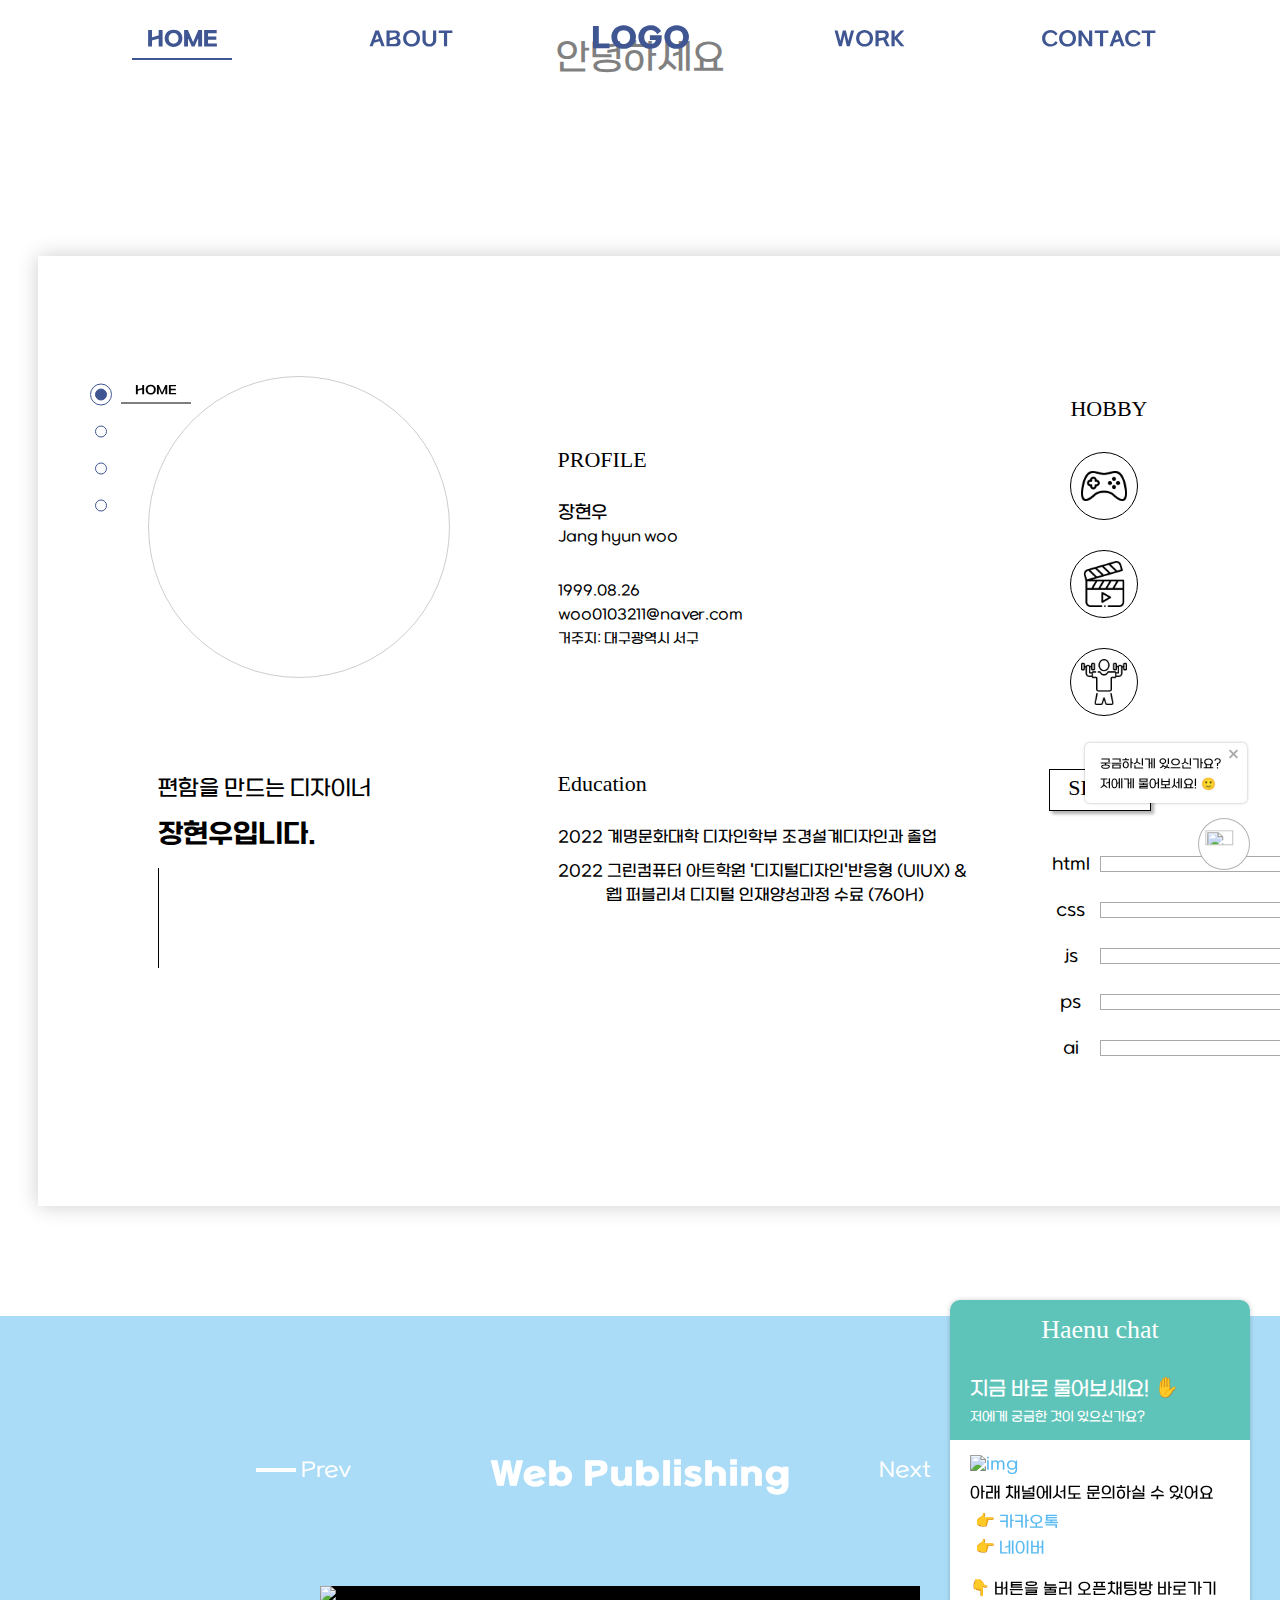
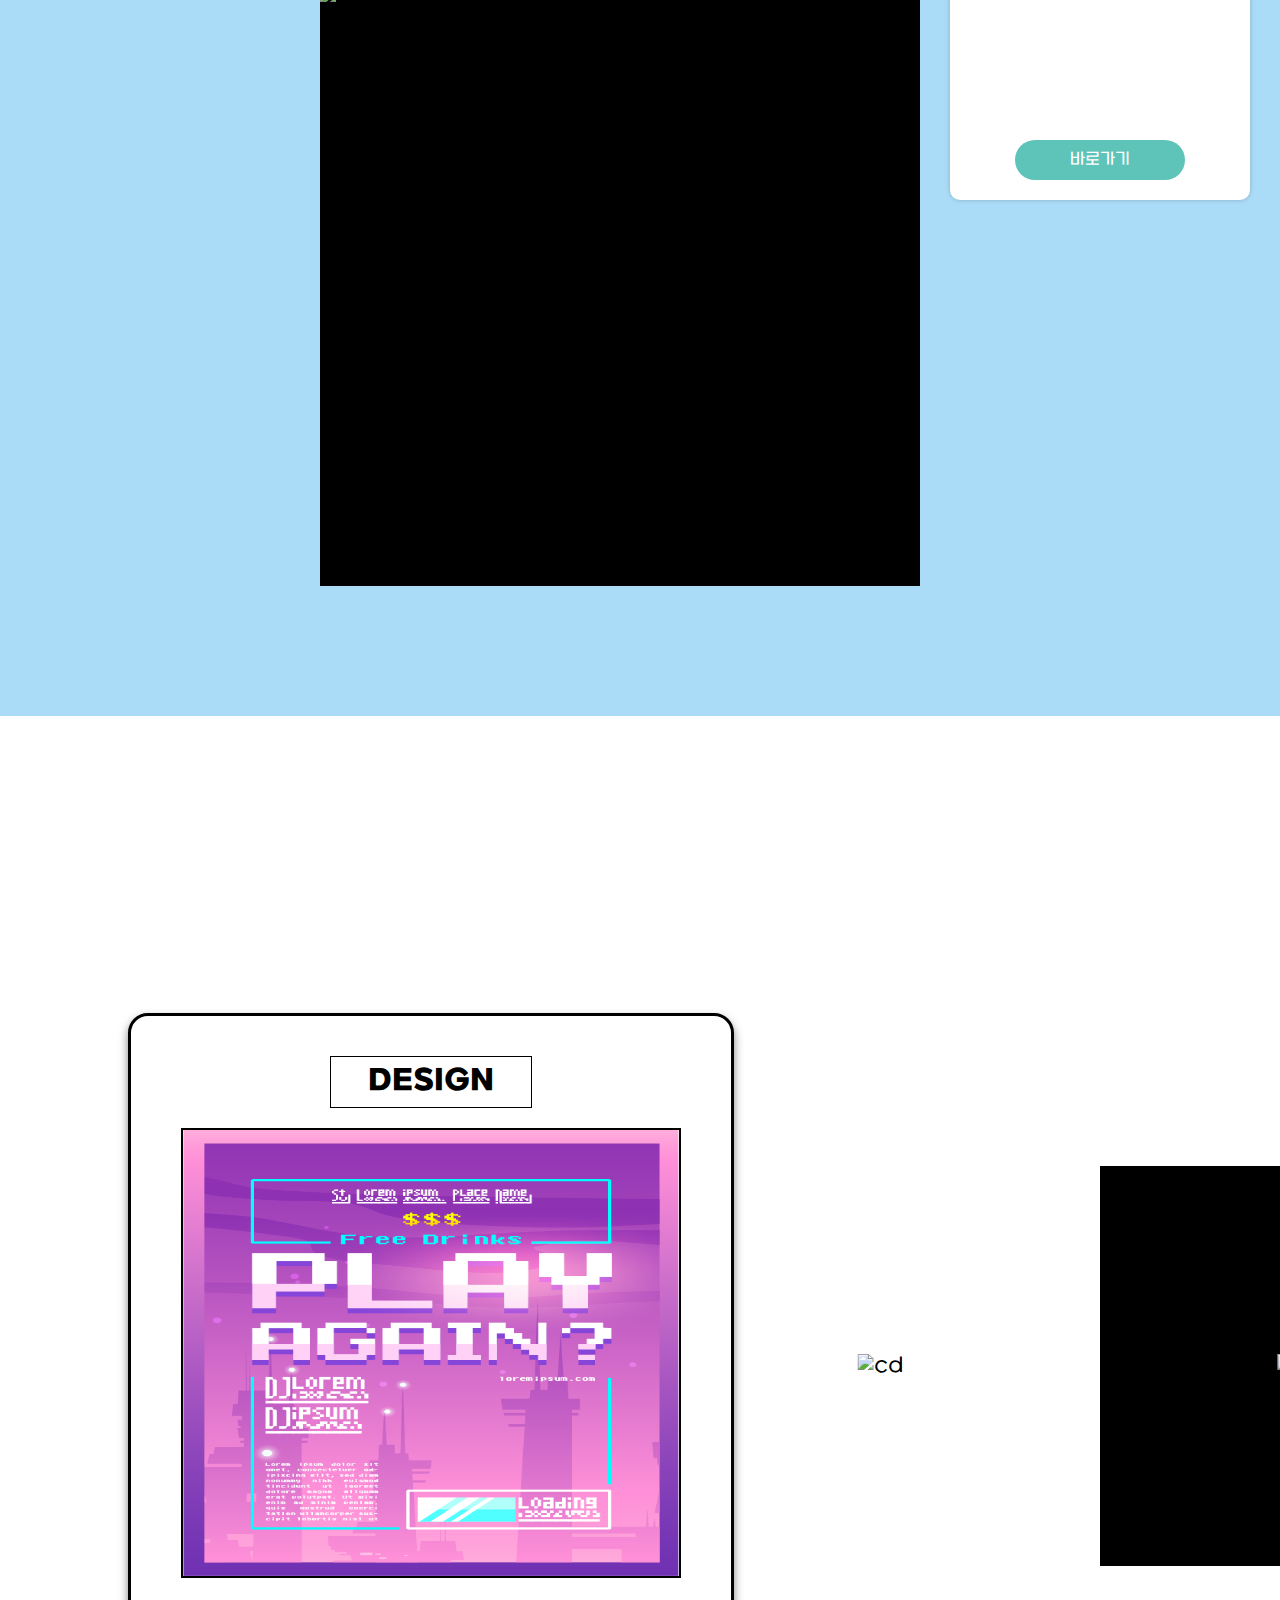
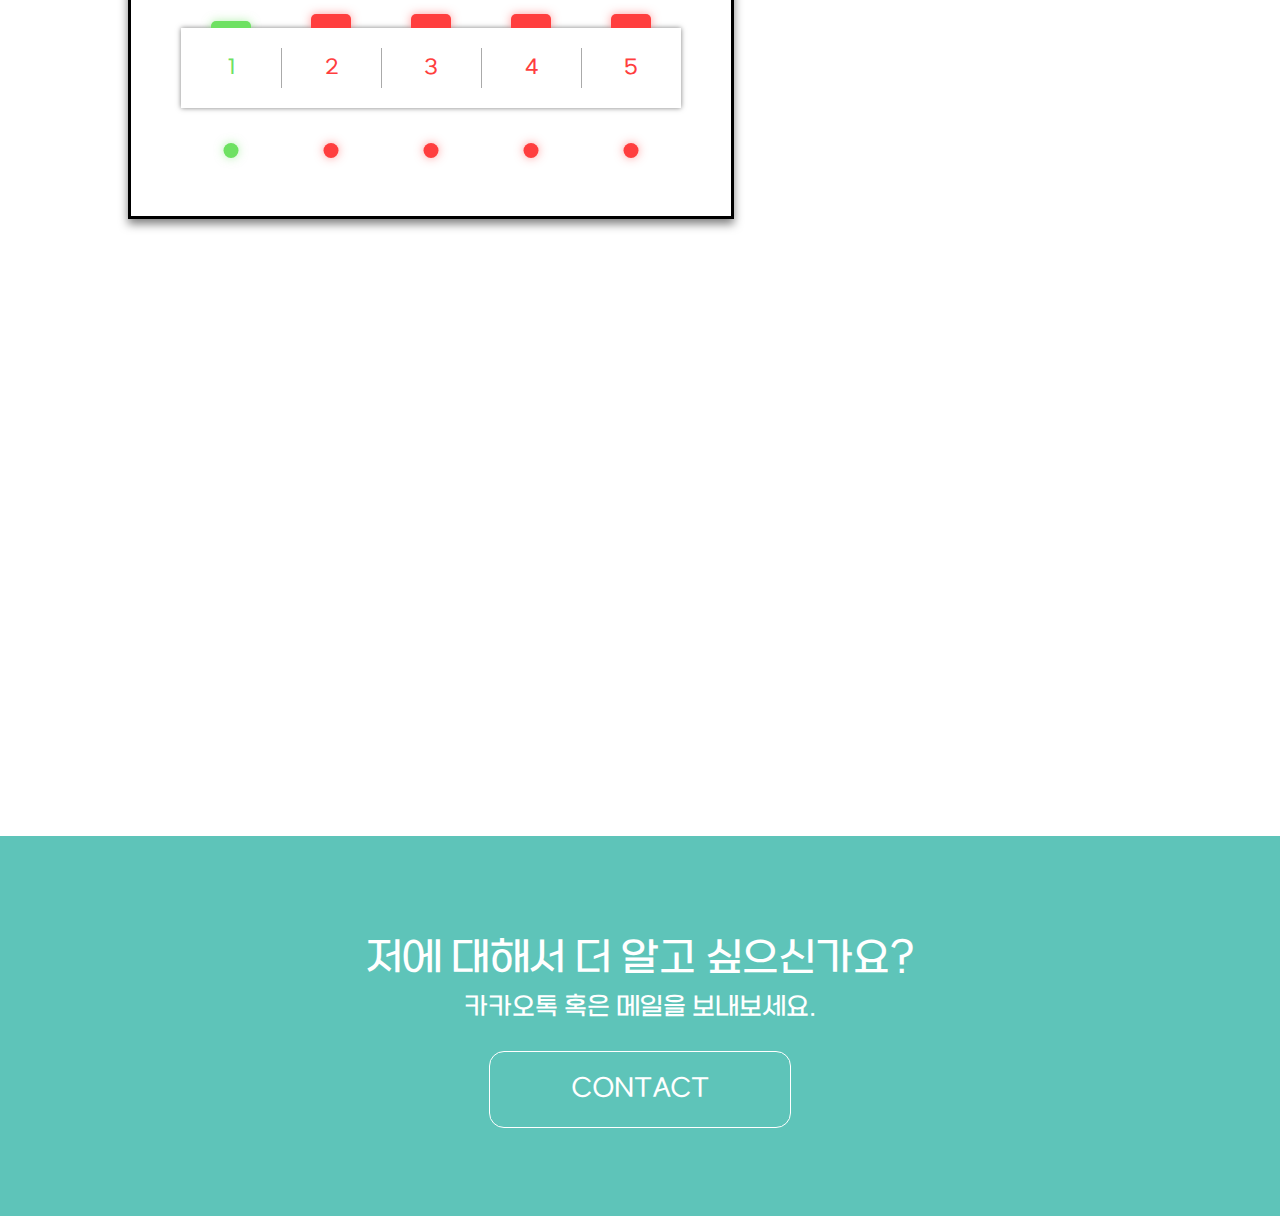
==== commit ae07433a: "Add files via upload" ====
--- a/index.html
+++ b/index.html
@@ -4,7 +4,7 @@
     <meta charset="UTF-8">
     <meta http-equiv="X-UA-Compatible" content="IE=edge">
     <meta name="viewport" content="width=device-width, initial-scale=1.0">
-    <title>Document</title>
+    <title>Haenu Web Portfolio</title>
     <style></style>
     <link rel="stylesheet" href="https://unpkg.com/swiper@8/swiper-bundle.min.css"/>
     <link rel="stylesheet" href="css/portfolio1.css">
@@ -12,12 +12,15 @@
     <!-- <link rel="stylesheet" href="css/20220510-swiper.css"> -->
     <!-- <link rel="stylesheet" href="css/fullpage.css"> -->
     <script src="js/jquery-3.6.0.min.js"></script>
+    <script src="js/progressbar.js"></script>
+    <script src="js/jquery.color.min.js"></script>
+    <script src="js/jquery.animateNumber.js"></script>
     <script src="https://s3-us-west-2.amazonaws.com/s.cdpn.io/16327/gsap-latest-beta.min.js?r=5426"></script>
     <script src='https://s3-us-west-2.amazonaws.com/s.cdpn.io/16327/ScrollTrigger.min.js'></script>
     <script src="https://unpkg.com/swiper@8/swiper-bundle.min.js"></script>
     <!-- <script src="js/fullpage.js"></script> -->
-    <script src="js/script.js"></script>
     <script src="js/portfolio1.js"></script>
+
 </head>
 <body>
     <div class="indicator">
@@ -25,10 +28,10 @@
             <li data-text="HOME"><a href="#"></a></li>
             <li data-text="ABOUT"><a href="#"></a></li>
             <li data-text="WORK"><a href="#"></a>
-                <ul>
+                <!-- <ul>
                     <li><a href="#">web pub</a></li>
                     <li><a href="#">design</a></li>
-                </ul>
+                </ul> -->
             </li>
             <li data-text="CONTACT"><a href="#"></a></li>
         </ul>
@@ -109,7 +112,7 @@
                 </div>
                 <div class="about-education">
                     <p>Education</p>
-                    <p>2022 계명문화대학 '디자인학부'졸업</p>
+                    <p>2022 계명문화대학 디자인학부 조경설계디자인과 졸업</p>
                     <p>2022 그린컴퓨터 아트학원 '디지털디자인'반응형 (UIUX) &amp;</p>
                     <p>&nbsp;&nbsp;&nbsp;&nbsp;&nbsp;&nbsp;&nbsp;&nbsp;&nbsp;&nbsp;&nbsp;&nbsp;웹 퍼블리셔 디지털 인재양성과정 수료 (760H)</p>
                 </div>
@@ -119,6 +122,31 @@
                         <li><img src="images/console.png" alt="hobby"></li>
                         <li><img src="images/video.png" alt="hobby"></li>
                         <li><img src="images/premium-icon-exercise-1683257.png" alt="hobby"></li>
+                    </ul>
+                </div>
+                <div class="skill">
+                    <p>SKILL</p>
+                    <ul>
+                        <li><a href="#"></a>
+                            <p>html</p>
+                            <div class="line"></div>
+                        </li>
+                        <li><a href="#"></a>
+                            <p>css</p>
+                            <div class="line"></div>
+                        </li>
+                        <li><a href="#"></a>
+                            <p>js</p>
+                            <div class="line"></div>
+                        </li>
+                        <li><a href="#"></a>
+                            <p>ps</p>
+                            <div class="line"></div>
+                        </li>
+                        <li><a href="#"></a>
+                            <p>ai</p>
+                            <div class="line"></div>
+                        </li>
                     </ul>
                 </div>
             </div>
@@ -133,7 +161,7 @@
                     <div class="item">
                         <img src="http://via.placeholder.com/600x600" alt="slide">
                     </div>
-                    <div class="slide-btn">
+                    <div class="detail-btn">
                         <a href="#">detail</a>
                     </div>
                 </div>
@@ -142,7 +170,7 @@
                     <div class="item">
                         <img src="http://via.placeholder.com/500x600" alt="slide">
                     </div>
-                    <div class="slide-btn">
+                    <div class="detail-btn">
                         <a href="#">detail</a>
                     </div>
                 </div>
@@ -151,7 +179,7 @@
                     <div class="item">
                         <img src="http://via.placeholder.com/400x600" alt="slide">
                     </div>
-                    <div class="slide-btn">
+                    <div class="detail-btn">
                         <a href="#">detail</a>
                     </div>
                 </div>
@@ -160,7 +188,7 @@
                     <div class="item">
                         <img src="http://via.placeholder.com/300x600" alt="slide">
                     </div>
-                    <div class="slide-btn">
+                    <div class="detail-btn">
                         <a href="#">detail</a>
                     </div>
                 </div>
@@ -225,6 +253,7 @@
         </div>
     </div>
     <div class="chat-bot">
+        <img src="images/ONZ74Q1.png" alt="">
         <div class="bot-content">
             <div class="bot-top">
                 <p>Haenu chat</p>
@@ -232,7 +261,7 @@
                 <p>저에게 궁금한 것이 있으신가요?</p>
             </div>
             <div class="bot-center">
-                <a href="#"><img src="http://via.placeholder.com/260x120" alt="img"></a>
+                <a href="#"><img src="images/화면 캡처 2022-07-20 110636.png" alt="img"></a>
                 <p>아래 채널에서도 문의하실 수 있어요</p>
                 <a href="https://www.kakaocorp.com/page/service/service/KakaoTalk" target="_blank">👉 카카오톡</a>
                 <pre> <a href="https://naver.com" target="_blank">👉 네이버</a></pre>
--- a/css/portfolio1.css
+++ b/css/portfolio1.css
@@ -39,6 +39,31 @@
     font-weight: normal;
     font-style: normal;
 }
+@font-face{
+    font-family: "NotoSansKR-Black";
+    src: url(../res/NotoSansKR-Black.otf);
+    font-weight: normal;
+    font-style: normal;
+}
+@font-face{
+    font-family: "NotoSansKR-Bold";
+    src: url(../res/NotoSansKR-Bold.otf);
+    font-weight: normal;
+    font-style: normal;
+}
+@font-face{
+    font-family: "NotoSansKR-Regular";
+    src: url(../res/NotoSansKR-Regular.otf);
+    font-weight: normal;
+    font-style: normal;
+}
+@font-face{
+    font-family: "NotoSansKR-Medium";
+    src: url(../res/NotoSansKR-Medium.otf);
+    font-weight: normal;
+    font-style: normal;
+}
+
 
 input{font-family: "SB aggro L";
     line-height: 40px;
@@ -76,6 +101,14 @@
     bottom: 30px;
     cursor: pointer;
     /* box-shadow: 0 0 5px 0 rgba(0,0,0,0.6); */
+}
+.chat-bot > img{
+    width: 75%;
+    height: 55%;
+    position: absolute;
+    top: 50%;
+    left: 50%;
+    transform: translate(-50%,-50%);
 }
 
 .message{
@@ -221,16 +254,22 @@
     margin-left: 20px;
     color: #58baf0;
 }
+.chat-bot .bot-content .bot-center a:nth-child(3){
+    margin-left: 25px;
+}
 .chat-bot .bot-content .bot-center pre{
     font-family: "SB aggro L";
     font-size: 16px;
     margin-left: 1px;
     margin-top: 5px;
 }
+.chat-bot .bot-content .bot-center p:nth-child(2){
+    margin-left: 20px;
+}
 
 .chat-bot .bot-content .bot-center .center-btn{
-    width: 145px;
-    height: 50px;
+    width: 170px;
+    height: 40px;
     border-radius: 30px;
     background-color: #5ec4b9;
     position: absolute;
@@ -238,14 +277,21 @@
     left: 50%;
     transform: translateX(-50%);
     color: #fff;
-    line-height: 50px;
+    line-height: 40px;
     text-align: center;
     transition: 0.3s;
     box-sizing: border-box;
 }
+.chat-bot .bot-content .bot-center .center-btn a{
+    color: #fff;
+    margin: 0;
+}
+.chat-bot .bot-content .bot-center .center-btn:hover a{
+    color: #5ec4b9;
+}
+
 .chat-bot .bot-content .bot-center .center-btn:hover{
     background-color: #fff;
-    color: #5ec4b9;
     border: 1px solid #5ec4b9;
     box-sizing: border-box;
 }
@@ -321,59 +367,6 @@
     visibility: visible;
     opacity: 1;
 }
-
-.indicator ul li:nth-child(3):hover ul li{
-    opacity: 1;
-    
-}
-.indicator ul li:nth-child(3) ul{
-    position: absolute;
-    width: 100px;
-    height: 70px;
-    overflow: hidden;
-    left: 20px;
-    top: 15px;
-    margin: 5px 0;
-}
-
-.indicator ul li:nth-child(3) > ul li{
-    font-family: "SB aggro L";
-    width: 81px;
-    height: 18px;
-    top: -70px;
-    position: relative;
-    left: 0px;
-    border: 0;
-    margin: 0;
-    font-size: 14px;
-    text-align: center;
-    margin-bottom: 5px;
-    transition: 1s 1s;
-    /* line-height: 17px; */
-}
-.indicator ul li:nth-child(3) > ul li::after{
-    content: "";
-    position: absolute;
-    width: 8px;
-    height: 8px;
-    right: -10px;
-    top: 50%;
-    transform: translateY(-50%);
-    border-radius: 50%;
-    background-color: #3f5692;
-    opacity: 0;
-    /* transition: 0.3s 0.5s; */
-}
-.indicator ul li:nth-child(3) > ul li:hover::after{
-    opacity: 1;
-}
-
-.indicator ul li:nth-child(3) > ul li:nth-child(2){
-    top: -60px;
-}
-.indicator ul li:nth-child(3):hover ul li{
-    top: 0px;
-}
 /* indicator */
 
 /* nav */
@@ -382,16 +375,32 @@
     top: 0;
     font-family: "SB aggro M";
     width: 100%;
-    height: 100px;
-    z-index: 3;
+    height: 80px;
+    z-index: 99;
     background-color: rgba(255,255,255,0.5);
     box-sizing: border-box;
     border-bottom: 2px solid #fff;
-}
+    transition: 0.5s;
+}
+.nav.on{
+    background-color: rgba(0,90,153,0.5);
+    transition: 0.5s;
+}
+.nav.on ul li a{
+    color: #fff;
+}
+.nav.on ul li.on::after{
+    background-color: #fff;
+}
+.nav.on ul li:hover::after{
+    background-color: #fff;
+}
+
+
 .nav-wrap{
     max-width: 1145px;
     margin: 0 auto;
-    line-height: 100px;
+    line-height: 80px;
 }
 .nav ul li{
     font-family: "SB aggro M";
@@ -419,7 +428,7 @@
     height: 2px;
     position: absolute;
     background-color: #3f5692;
-    bottom: 30px;
+    bottom: 20px;
     left: 50%;
     opacity: 0;
     transform: translateX(-50%);
@@ -456,6 +465,56 @@
     height: 160%;
 }
 .section-video img{display: none; width: 100%; height: auto;}
+
+.about-btn{
+    position: absolute;
+    width: 150px;
+    height: 45px;
+    text-align: center;
+    line-height: 45px;
+    left: 50%;
+    transform: translateX(-50%);
+    top: 720px;
+    background: transparent;
+    border: 2px solid #fff;
+    cursor: pointer;
+    z-index: 999;
+    color: #fff;
+    transition: 0.5s;
+    box-sizing: border-box;
+}
+.about-btn:hover{
+    border: 2px solid #1869fe;
+    color: #1869fe;
+}
+
+.mouse{
+    position: absolute;
+    top: 850px;
+    left: 50%;
+    transform: translateX(-50%);
+    width: 50px;
+    height: 50px;
+    animation: mouse 3s linear infinite;
+}
+.mouse img{
+    width: 100%;
+    height: 100%;
+    transform: rotate(180deg);
+}
+
+@keyframes mouse {
+    0%{margin-top: 0px;}
+    16%{margin-top: -15px;}
+    28%{margin-top: -25px;}
+    40%{margin-top: -35px;}
+    52%{margin-top: -45px;}
+    64%{margin-top: -35px;}
+    76%{margin-top: -25px;}
+    88%{margin-top: -15px;}
+    100%{margin-top: 0px;}
+}
+
 .section.title{
     overflow: hidden;
     display: flex;
@@ -508,11 +567,6 @@
     display: block;
     transform: translate(0px, -100px);
 }
-.section-title .title4{
-    opacity: 0;
-    display: block;
-    transform: translate(0px, -160px);
-}
 .section{
     overflow: hidden;
 }
@@ -542,13 +596,13 @@
     transform: translateX(-50%);
 }
 .section.about .about-wrap .picture{
-    width: 345px;
-    height: 345px;
+    width: 300px;
+    height: 300px;
     border-radius: 50%;
     border: 1px solid rgba(0,0,0,0.2);
     position: absolute;
     top: 120px;
-    left: 120px;
+    left: 110px;
 }
 .section.about .about-wrap .about-text{
     position: relative;
@@ -573,11 +627,11 @@
 }
 .section.about .about-wrap .about-profile{
     position: relative;
-    top: 145px;
-    left: 570px;
+    top: 100px;
+    left: 520px;
 }
 .section.about .about-wrap .about-profile p:nth-child(1){
-    font-family: "SB aggro M";
+    font-family: "NotoSansKR-Bold";
     font-size: 22px;
     margin-bottom: 30px;
 }
@@ -595,11 +649,11 @@
 }
 .section.about .about-wrap .about-education{
     position: relative;
-    left: 570px;
-    top: 300px;
+    left: 520px;
+    top: 220px;
 }
 .section.about .about-wrap .about-education p:nth-child(1){
-    font-family: "SB aggro M";
+    font-family: "NotoSansKR-Bold";
     font-size: 22px;
     margin-bottom: 30px;
 }
@@ -613,14 +667,14 @@
 }
 .section.about .about-hobby{
     position: absolute;
-    bottom: 130px;
-    right: 320px;
+    top: 140px;
+    right: 370px;
 }
 .section.about .about-hobby{
     font-size: 0;
 }
 .section.about .about-hobby p{
-    font-family: "SB aggro M";
+    font-family: "NotoSansKR-Bold";
     font-size: 22px;
     margin-bottom: 30px;
 }
@@ -643,6 +697,82 @@
 .section.about .about-hobby ul li:hover{
     background-color: rgba(0,0,0,0.2);
 }
+.section.about .skill > p{
+    width: 100px;
+    height: 40px;
+    position: absolute;
+    line-height: 36px;
+    text-align: center;
+    background-color: #fff;
+    border: 1px solid #000;
+    right: 367px;
+    bottom: 365px;
+    cursor: pointer;
+    transition: 0.2s;
+    box-shadow: 3px 3px 3px rgba(0,0,0,0.3);
+    font-family: "NotoSansKR-Bold";
+    font-size: 22px;
+    margin-bottom: 30px;
+}
+.section.about .skill > p:hover{
+    right: 364px;
+    bottom: 362px;
+    box-shadow: 0 0 0 rgba(0,0,0,0.0);
+}
+.section.about .skill ul{
+    width: 200px;
+    height: 350px;
+    position: absolute;
+    right: 0;
+    bottom: 0;
+}
+
+.section.about .skill ul li{
+    width: 200px;
+    height: 16px;
+    border: 1px solid #aaa;
+    margin-bottom: 30px;
+    margin-left: 20px;
+    position: relative;
+    right: 238px;
+    box-sizing: border-box;
+}
+.section.about .skill ul li > p:nth-child(2){
+    display: block;
+    position: absolute;
+    width: 60px;
+    height: 16px;
+    left: -60px;
+    line-height: 16px;
+    text-align: center;
+}
+.section.about .skill ul li::after{
+    content: "";
+    position: absolute;
+    width: 0;
+    height: 15px;
+    background-color: #aaa;
+    left: 0;
+    top: 0;
+    transition: 1s;
+}
+.section.about .skill ul li:nth-child(1).on::after{
+    width: 170px;
+}
+.section.about .skill ul li:nth-child(2).on::after{
+    width: 180px;
+}
+.section.about .skill ul li:nth-child(3).on::after{
+    width: 160px;
+}
+.section.about .skill ul li:nth-child(4).on::after{
+    width: 150px;
+}
+.section.about .skill ul li:nth-child(5).on::after{
+    width: 140px;
+}
+
+
 /* about */
 
 /* work */
@@ -652,6 +782,16 @@
     /* background-color: #58baf0; */
     margin-bottom: 100px;
 }
+.section.work .swiper.main-slide > p{
+    font-family: "SB aggro B";
+    top: 140px;
+    font-size: 32px;
+    position: absolute;
+    z-index: 999;
+    left: 50%;
+    transform: translateX(-50%);
+    color: #fff;
+}
 
 /* .work-wrap{
     max-width: 1145px;
@@ -668,27 +808,31 @@
     margin-bottom: 150px;
 }
 
-.section.work .swiper-slide .background1{
+.section.work .swiper-slide > .background1{
     width: 1920px;
     height: 1000px;
     background-color: #58baf0;
-}
-.section.work .swiper-slide .background2{
+    opacity: 0.5;
+}
+.section.work .swiper-slide > .background2{
     width: 1920px;
     height: 1000px;
     background-color: #aedb73;
-}
-.section.work .swiper-slide .background3{
+    opacity: 0.5;
+}
+.section.work .swiper-slide > .background3{
     width: 1920px;
     height: 1000px;
     background-color: #f0a758;
-}
-.section.work .swiper-slide .background4{
+    opacity: 0.5;
+}
+.section.work .swiper-slide > .background4{
     width: 1920px;
     height: 1000px;
     background-color: #d4b1db;
-}
-.section.work .swiper-slide .slide-btn:hover{
+    opacity: 0.5;
+}
+.section.work .swiper-slide .detail-btn:hover{
     background-color: rgba(0,0,0,0.2);
 }
 
@@ -698,10 +842,10 @@
     width: 600px;
     height: 600px;
     background-color: #000;
-    top: 200px;
+    top: 270px;
     right: 360px;
 }
-.section.work .swiper-slide .slide-btn{
+.section.work .swiper-slide .detail-btn{
     width: 150px;
     height: 50px;
     border: 1px solid #fff;
@@ -714,7 +858,7 @@
     line-height: 50px;
     cursor: pointer;
 }
-.section.work .swiper-slide .slide-btn a{
+.section.work .swiper-slide .detail-btn a{
     color: #fff;
 }
 .swiper-pagination-bullet {
@@ -765,7 +909,7 @@
     margin-left: 360px;
     margin-bottom: 250px;
 }
-.swiper-pagination-bullet{
+.swiper-pagination-bullet{  
     font-family: "SB aggro L";
     font-size: 20px;
 }
@@ -773,101 +917,99 @@
 .prev{
     position: absolute;
     top: 145px;
-    left: 360px;
-    width: 50px;
+    left: 20vw;
+    width: 100px;
     height: 20px;
     color: #fff;
-    z-index: 99999;
+    z-index: 999;
     cursor: pointer;
-    padding-left: 50px;
     line-height: 20px;
+    padding-left: 45px;
+
 }
 .prev::before{
     content: "";
+    position: absolute;
     width: 40px;
     height: 2px;
+    top: 50%;
+    left: 0;
+    transform: translateY(-50%);
     background-color: #fff;
-    position: absolute;
-    left: 0px;
-    top: 50%;
-    transform: translateY(-50%);
-    cursor: pointer;
     transition: 0.3s;
 }
 .prev::after{
     content: "";
+    position: absolute;
     width: 40px;
     height: 2px;
+    bottom: 50%;
+    left: 0;
+    transform: translateY(-50%);
     background-color: #fff;
-    position: absolute;
-    bottom: 50%;
-    transform: translateY(-50%);
-    left: 0px;
-    cursor: pointer;
     transition: 0.3s;
 }
 .prev:hover::before{
     width: 20px;
+    height: 1px;
     transform: rotate(-45deg);
     top: 2px;
-    height: 2px;
 }
 .prev:hover::after{
     width: 20px;
+    height: 1px;
     transform: rotate(45deg);
     bottom: 2px;
-    height: 2px;
-}
+}
+
 .next{
     position: absolute;
     top: 145px;
-    width: 50px;
+    right: 20vw;
+    width: 100px;
     height: 20px;
-    right: 360px;
-    color: #fff;
-    z-index: 99999;
+    color: #fff;
+    z-index: 999;
     cursor: pointer;
-    padding-right: 50px;
     line-height: 20px;
+    padding-right: 45px;
 }
 .next::before{
     content: "";
+    position: absolute;
     width: 40px;
     height: 2px;
+    top: 50%;
+    right: 0;
+    transform: translateY(-50%);
     background-color: #fff;
-    position: absolute;
-    top: 50%;
-    transform: translateY(-50%);
-    right: 0px;
-    cursor: pointer;
     transition: 0.3s;
 }
-
 .next::after{
     content: "";
+    position: absolute;
     width: 40px;
     height: 2px;
+    bottom: 50%;
+    right: 0;
+    transform: translateY(-50%);
     background-color: #fff;
-    position: absolute;
-    bottom: 50%;
-    transform: translateY(-50%);
-    right: 0px;
-    cursor: pointer;
     transition: 0.3s;
 }
-.next:hover:before{
+.next:hover::before{
     width: 20px;
+    height: 1px;
     transform: rotate(45deg);
     top: 2px;
-    height: 2px;
 }
 .next:hover::after{
     width: 20px;
+    height: 1px;
     transform: rotate(-45deg);
     bottom: 2px;
-    height: 2px;
-}
-.section.work .swiper-slide .slide-btn{
+}
+
+.section.work .swiper-slide .detail-btn{
     width: 150px;
     height: 50px;
     border: 1px solid #fff;
@@ -879,132 +1021,196 @@
     text-align: center;
     line-height: 50px;
     cursor: pointer;
-}
-.section.work .swiper-slide .slide-btn a{
+    transition: 0.3s;
+}
+.section.work .swiper-slide .detail-btn a{
     color: #fff;
 }
 /* ------------design------------------ */
 .design-content{
     width: 100%;
-    height: 1000px;
-    border: 1px solid #aaa;
-}
+    height: 1100px;
+    overflow: hidden;
+    position: relative;
+}
+
 .design-content .content-wrap{
-    font-size: 0;
     width: 1400px;
+    margin: 0 auto;
+    text-align: center;
+}
+.design-content .content-wrap .machine > p{
+    font-family: "SB aggro B";
+    margin: 0 auto;
+    font-size: 28px;
+    margin-top: 40px;
+    color: #000;
+    width: 200px;
+    height: 50px;
+    border: 1px solid #000;
+    text-align: center;
+    line-height: 50px;
+    margin-bottom: 20px;
+}
+.design-content .content-wrap .machine{
+    position: absolute;
+    /* margin: 0 auto; */
+    border-radius: 20px 20px 0 0;
+    width: 600px;
+    height: 800px;
+    top: 50%;
+    left: 10%;
+    transform: translateY(-50%);
+    /* border: 1px solid #fff; */
+    border: 3px solid #000;
+    background-color: #fff;
+    z-index: 1;
+    box-shadow: 0 5px 10px 0 rgba(0,0,0,0.5);
+}
+.design-content .content-wrap .machine .big-box{
+    width: 500px;
+    height: 450px;
+    border: 2px solid #000;
+    margin: 0 auto;
+    box-sizing: border-box;
+}
+.design-content .content-wrap .machine .big-box img{
+    width: 100%;
     height: 100%;
-    margin: 0 auto;
-}
-.design-content .content-wrap > .left-content{
-    width: 600px;
+}
+.design-content .content-wrap .folder{
+    position: relative;
+    width: 400px;
+    height: 400px;
+    right: -1100px;
+    top: 300px;
+    background-color: #000;
+}
+.design-content .content-wrap .folder > img{
+    width: 300px;
+    height: 450px;
+    transform: rotate(-90deg);
+}
+.design-content .content-wrap .folder ul li{
+    position: absolute;
+    top: 50%;
+    left: 50%;
+    transform: translate(-50%,-50%);
+    transition: 0.5s;
+}
+.design-content .content-wrap .folder ul li:nth-child(1){
+    left: -220px;
+}
+.design-content .content-wrap .folder ul li img{
+    width: 350px;
+    height: 350px;
+    /* opacity: 0; */
+}
+.design-content .content-wrap .folder ul li.on{
+    left: -220px;
+}
+
+.design-content .content-wrap .folder ul li.on img{
+    opacity: 1;
+}
+.design-content .content-wrap .folder ul li.on{
+    left: -220px;
+    z-index: 1;
+}
+
+.design-content .content-wrap .disk ul li img{
+    width: 100%;
+    height: 100%;
+}
+.design-content .machine .button{
+    position: relative;
+    top: 50px;
+    left: 50%;
+    transform: translateX(-50%);
+    width: 500px;
+    height: 80px;
+    /* background-color: yellow; */
+    /* z-index: 9; */
+    box-shadow: 0px 0px 5px 0px rgba(0,0,0,0.5);
+}
+
+.design-content .machine .button ul li{
     float: left;
-    height: 100%;
-}
-.design-content .content-wrap > .right-content{
-    width: 600px;
-    float: right;
-    height: 100%;
-}
-.design-content .content-wrap .left-content{
-    text-align: center;
-}
-.design-content .content-wrap > .left-content img{
-    width: 500px;
-    height: 500px;
-    border: 5px solid #aaa;
-    margin-bottom: 40px;
-}
-
-.design-content .content-wrap .left-content > p:nth-child(1){
-    font-family: "SB aggro M";
+    width: 100px;
+    height: 80px;
+    line-height: 80px;
+    text-align: center;
+    position: relative;
+    /* z-index: 1; */
+    /* box-shadow: 0px 0px 10px rgba(20,41,102,1); */
+    background-color: #fff;
+    cursor: pointer;
+}
+.design-content .machine .button ul li a{
+    color: #ff3e3e;
+}
+
+.design-content .machine .button ul li::before{
+    content: "";
+    position: absolute;
+    width: 40px;
     display: block;
-    width: 120px;
-    height: 50px;
-    font-size: 30px;
-    margin: 0 auto;
-    margin-top: 150px;
-    margin-bottom: 40px;
-    line-height: 50px;
-    /* padding-bottom: 30px; */
-}
-.design-content .content-wrap .left-content > p:not(:nth-child(1)){
-    font-size: 22px;
-}
-
-.design-content .content-wrap > .right-content > ul{
-    width: 600px;
-    height: 600px;
-    margin-top: 200px;
-    position: relative;
-    /* margin-left: 100px; */
-}
-.design-content .content-wrap > .right-content ul li img{
-    width: 150px;
-    height: 150px;
-}
-.design-content .content-wrap > .right-content ul li{
-    width: 300px;
-    height: 150px;
-    position: relative;
-    transition: 0.5s;
-}
-.design-content .content-wrap > .right-content ul li div{
-    float: left;
-}
-.design-content .content-wrap > .right-content ul li .left,
-.design-content .content-wrap > .right-content ul li .right{
-    width: 150px;
-    height: 150px;
-    position: absolute;
-}
-.design-content .content-wrap > .right-content ul li .left{
-    z-index: 9;
-}
-
-.design-content .content-wrap > .right-content ul li .right{
+    height: 15px;
+    border-radius: 5px 5px 0 0;
+    background-color: #ff3e3e;
+    box-shadow: 0px 0px 10px 0px rgba(255,62,62,0.5);
+    cursor: pointer;
+    left: 50%;
+    /* transform: translateX(-50%); */
+    top: -14px;
+    transition: .3s;
+    transform: translateZ(-1px)  translateX(-50%);
+    z-index: -1;
+}
+.design-content .machine .button ul li.on::before{
+    top: -7px;
+    background-color: #6ee162;
+    box-shadow: 0px 0px 10px 0px rgba(110,225,98,0.5);
+}
+.design-content .machine .button ul li.on a{
+    color: #6ee162;
+}
+
+.design-content .machine .button ul li:hover::before{
+    background-color: #6ee162;
+    box-shadow: 0px 0px 10px 0px rgba(110,225,98,0.5);
+}
+.design-content .machine .button ul li:hover a{
+    color: #6ee162;
+}
+.design-content .machine .button ul li:not(:nth-child(1))::after{
+    content: "";
+    width: 1px;
+    height: 40px;
+    background-color: #aaa;
+    position: absolute;
+    top: 50%;
+    transform: translateY(-50%);
     left: 0;
+}
+.design-content .machine .button ul li #light{
+    width: 15px;
+    height: 15px;
+    background-color: #ff3e3e;
+    border-radius: 50%;
+    position: absolute;
+    left: 50%;
+    transform: translateX(-50%);
+    bottom: -50px;
+    box-shadow: 0px 0px 10px 0px rgba(255,62,62,0.5);
     transition: 0.3s;
-    z-index: 8;
-}
-
-.design-content .content-wrap > .right-content ul li .right{
-    font-size: 14px;
-}
-
-.design-content .content-wrap > .right-content ul li:hover .right{
-    left: 150px;
-}
-
-.design-content .content-wrap > .right-content ul li .right p:nth-child(1){
-    line-height: 75px;
-}
-
-
-.design-content .content-wrap > .right-content ul li:nth-child(1){
-    font-size: 20px;
-    position: absolute;
-    left: 0;
-}
-.design-content .content-wrap > .right-content ul li:nth-child(2){
-    position: absolute;
-    top: 150px;
-    left: 150px;
-}
-.design-content .content-wrap > .right-content ul li:nth-child(3){
-    position: absolute;
-    top: 150px;
-    left: 450px;
-}
-.design-content .content-wrap > .right-content ul li:nth-child(4){
-    position: absolute;
-    top: 300px;
-    left: 300px;
-}
-.design-content .content-wrap > .right-content ul li:nth-child(5){
-    position: absolute;
-    top: 450px;
-    left: 150px;
-}
+}
+
+.design-content .machine .button ul li #light.on{
+    background-color: #6ee162;
+    box-shadow: 0px 0px 10px 0px rgba(110,225,98,0.5);
+}
+
 /* ------------design------------------ */
 
 /* work */
@@ -1012,21 +1218,22 @@
 /* contact */
 .section.contact{
     width: 100%;
-    height: 900px;
-    display: flex;
+    height: 800px;
     align-items: center;
+    position: relative;
 }
 .section.contact .contact-color{
     width: 100%;
-    height: 400px;
+    height: 380px;
     background-color: #5ec4b9;
-    position: relative;
-}
-.section.contact .contact-color .contact-wrap{
+    position: absolute;
+    bottom: 0;
+}
+/* .section.contact .contact-color .contact-wrap{
     max-width: 1145px;
     height: 400px;
     margin: 0 auto;
-}
+} */
 .section.contact .contact-color .contact-wrap p:nth-child(1){
     font-family: "SB aggro L";
     font-size: 40px;
@@ -1045,22 +1252,24 @@
     font-family: "SB aggro L";
     width: 300px;
     height: 75px;
-    border: 2px solid #fff;
-    position: absolute;
-    left: 50%;
-    bottom: 85px;
-    transform: translateX(-50%);
-    border-radius: 10px;
+    border: 1px solid #fff;
+    position: absolute;
+    left: 50%;
+    bottom: 88px;
+    transform: translateX(-50%);
+    border-radius: 15px;
     line-height: 75px;
     text-align: center;
     transition: 0.3s;
     cursor: pointer;
-}
+    /* box-shadow: 0 0 2px 0 rgba(0,0,0,0.5); */
+}
+
 .section.contact .contact-btn:hover{
     border-radius: 40px;
     background-color: #fff;
     box-shadow: 0 0 10px 0 rgba(0,0,0,0.5);
-    bottom: 88px;
+    bottom: 85px;
 }
 .section.contact .contact-btn p{
     position: absolute;
@@ -1112,131 +1321,77 @@
 }
 .window .window-content p{
     font-family: "SB aggro B";
-    padding-top: 40px;
+    padding-top: 60px;
     font-size: 26px;
     margin-bottom: 40px;
 }
-
-.window .window-content span{
+.window .window-content .kakao{
+    margin-top: 70px;
+    width: 360px;
+    height: 360px;
+    margin: 0 auto;
+    border: 1px solid #000;
+    position: absolute;
+    left: 50%;
+    transform: translateX(-50%);
+}
+.window .window-content .kakao img{
+    width: 200px;
+    height: 200px;
+}
+.window .window-content .kakao p{
+    padding: 0;
+    margin-top: 40px;
+}
+
+.window .window-content .kakao a{
     font-family: "SB aggro M";
-}
-
-.window .window-content ul:nth-child(2) span{
-    display: block;
-    position: absolute;
-    top: 110px;
-    left: 145px;
-}
-.window .window-content ul:nth-child(2) input{
-    display: block;
-    outline: none;
-    border: 1px solid rgb(214, 214, 214);
-    width: 48%;
-    height: 40px;
-    position: absolute;
-    top: 145px;
-    background-color: rgb(231, 231, 231);
-    border-radius: 15px;
-    left: 50%;
-    transform: translateX(-50%);
-}
-.window .window-content ul:nth-child(3) span{
-    display: block;
-    position: absolute;
-    top: 230px;
-    left: 145px;
-    font-weight: bold;
-}
-.window .window-content ul:nth-child(3) input{
-    display: block;
-    outline: none;
-    border: 1px solid rgb(214, 214, 214);
-    width: 48%;
-    height: 40px;
-    position: absolute;
-    top: 265px;
-    background-color: rgb(231, 231, 231);
-    border-radius: 15px;
-    left: 50%;
-    transform: translateX(-50%);
-}
-
-.window .window-content ul:nth-child(4) span{
-    display: block;
-    position: absolute;
-    top: 350px;
-    left: 145px;
-}
-.window .window-content ul:nth-child(4) input{
-    display: block;
-    outline: none;
-    border: 1px solid rgb(214, 214, 214);
-    width: 48%;
-    height: 40px;
-    position: absolute;
-    top: 380px;
-    background-color: rgb(231, 231, 231);
-    border-radius: 15px;
-    left: 50%;
-    transform: translateX(-50%);
-}
-.window .window-content::after{
-    content: "";
-    position: absolute;
-    width: 50%;
-    height: 1px;
-    background-color: #000;
-    left: 50%;
-    transform: translateX(-50%);
-    top: 465px;
-}
-.window .window-content ul:nth-child(5) li span{
-    display: block;
-    position: absolute;
-    top: 500px;
-    left: 145px;
-}
-.window .window-content ul:nth-child(5) li input{
-    display: block;
-    outline: none;
-    border: 1px solid rgb(214, 214, 214);
-    width: 48%;
-    height: 100px;
-    position: absolute;
-    top: 540px;
-    background-color: rgb(231, 231, 231);
-    border-radius: 15px;
-    left: 50%;
-    transform: translateX(-50%);
-}
-.window .window-content .content-btn{
+    position: absolute;
+    top: 390px;
+    left: 50%;
+    transform: translateX(-50%);
+    padding: 8px 20px;
+    border: 1px solid #000;
+    border-radius: 10px;
+    transition: 0.5s;
+    background-color: #fae100;
+    color: #3b1e1e;
+}
+.window .window-content .kakao a:hover{
+    background-color: #3b1e1e;
+    color: #fae100;
+}
+
+.window .window-content .mail{
+    width: 100%;
+    height: 180px;
+    text-align: center;
+    position: absolute;
+    bottom: 0;
+    margin-bottom: 15px;
+}
+.window .window-content .mail p{
+    font-family: "SB aggro L";
+    padding: 0;
+    font-size: 18px;
+}
+.window .window-content .mail p:nth-child(1){
+    padding: 0;
+    margin-bottom: 10px;
+}
+.window .window-content .mail a{
     font-family: "SB aggro M";
-    position: absolute;
-    left: 50%;
-    transform: translateX(-50%);
-    bottom: 70px;
-    width: 145px;
-    height: 40px;
-    border: 1px solid rgb(94, 94, 94);
-    background-color: #fff;
-    text-align: center;
-    line-height: 40px;
-    border-radius: 12px;
-    box-sizing: border-box;
+    padding: 8px 30px;
+    border: 1px solid #04cf5c;
     transition: 0.3s;
-    cursor: pointer;
-}
-.window .window-content .content-btn a{
-    font-size: 16px;
-}
-
-.window .window-content .content-btn:hover{
-    background-color: rgb(71, 71, 71);  
-    border: 1px solid rgb(71, 71, 71);   
-}
-.window .window-content .content-btn:hover a{
-    color: #fff;
-}
+    color: #04cf5c;
+}
+.window .window-content .mail a:hover{
+    background-color: #04cf5c;
+    color: #fff;
+}
+
+
 .window .content-x-btn{
     position: absolute;
     top: 30px;
@@ -1412,8 +1567,9 @@
 
 .mobile .mobile-menu ul li{
     text-align: center;
-    margin: 25vw 0;
-    height: 25vw;
+    margin: 10vw 0;
+    height: 20vw;
+    line-height: 20vw;
     font-size: 6vw;
 }
 .mobile .mobile-menu ul li a{
@@ -1630,7 +1786,7 @@
     background-color: #d4b1db;
     position: relative;
 }
-.section.work .swiper-slide .slide-btn:hover{
+.section.work .swiper-slide .detail-btn:hover{
     background-color: rgba(0,0,0,0.2);
 }
 .section.work .swiper-slide .item{
@@ -1664,40 +1820,16 @@
     font-size: 3vw;
 }
 .prev::before{
-    content: "";
-    width: 5vw;
-    height: 0.1vw;
-    background-color: #fff;
-    position: absolute;
-    left: 0vw;
-    top: 50%;
-    transform: translateY(-50%);
-    cursor: pointer;
-    transition: 0.3s;
+    display: none;
 }
 .prev::after{
-    content: "";
-    width: 5vw;
-    height: 0.1vw;
-    background-color: #fff;
-    position: absolute;
-    bottom: 50%;
-    transform: translateY(-50%);
-    left: 0vw;
-    cursor: pointer;
-    transition: 0.3s;
+    display: none;
 }
 .prev:hover::before{
-    width: 2.5vw;
-    transform: rotate(-45deg);
-    top: 6px;
-    height: 2px;
+    display: none;
 }
 .prev:hover::after{
-    width: 2.5vw;
-    transform: rotate(45deg);
-    bottom: 6px;
-    height: 2px;
+    display: none;
 }
 .next{
     position: absolute;
@@ -1713,43 +1845,19 @@
     font-size: 3vw;
 }
 .next::before{
-    content: "";
-    width: 5vw;
-    height: 0.1vw;
-    background-color: #fff;
-    position: absolute;
-    right: 0vw;
-    top: 50%;
-    transform: translateY(-50%);
-    cursor: pointer;
-    transition: 0.3s;
+    display: none;
 }
 
 .next::after{
-    content: "";
-    width: 5vw;
-    height: 0.1vw;
-    background-color: #fff;
-    position: absolute;
-    bottom: 50%;
-    transform: translateY(-50%);
-    right: 0vw;
-    cursor: pointer;
-    transition: 0.3s;
+    display: none;
 }
 .next:hover:before{
-    width: 2.5vw;
-    transform: rotate(45deg);
-    top: 6px;
-    height: 2px;
+    display: none;
 }
 .next:hover::after{
-    width: 2.5vw;
-    transform: rotate(-45deg);
-    bottom: 6px;
-    height: 2px;
-}
-.section.work .swiper-slide .slide-btn{
+    display: none;
+}
+.section.work .swiper-slide .detail-btn{
     width: 20vw;
     height: 8vw;
     border: 1px solid #fff;
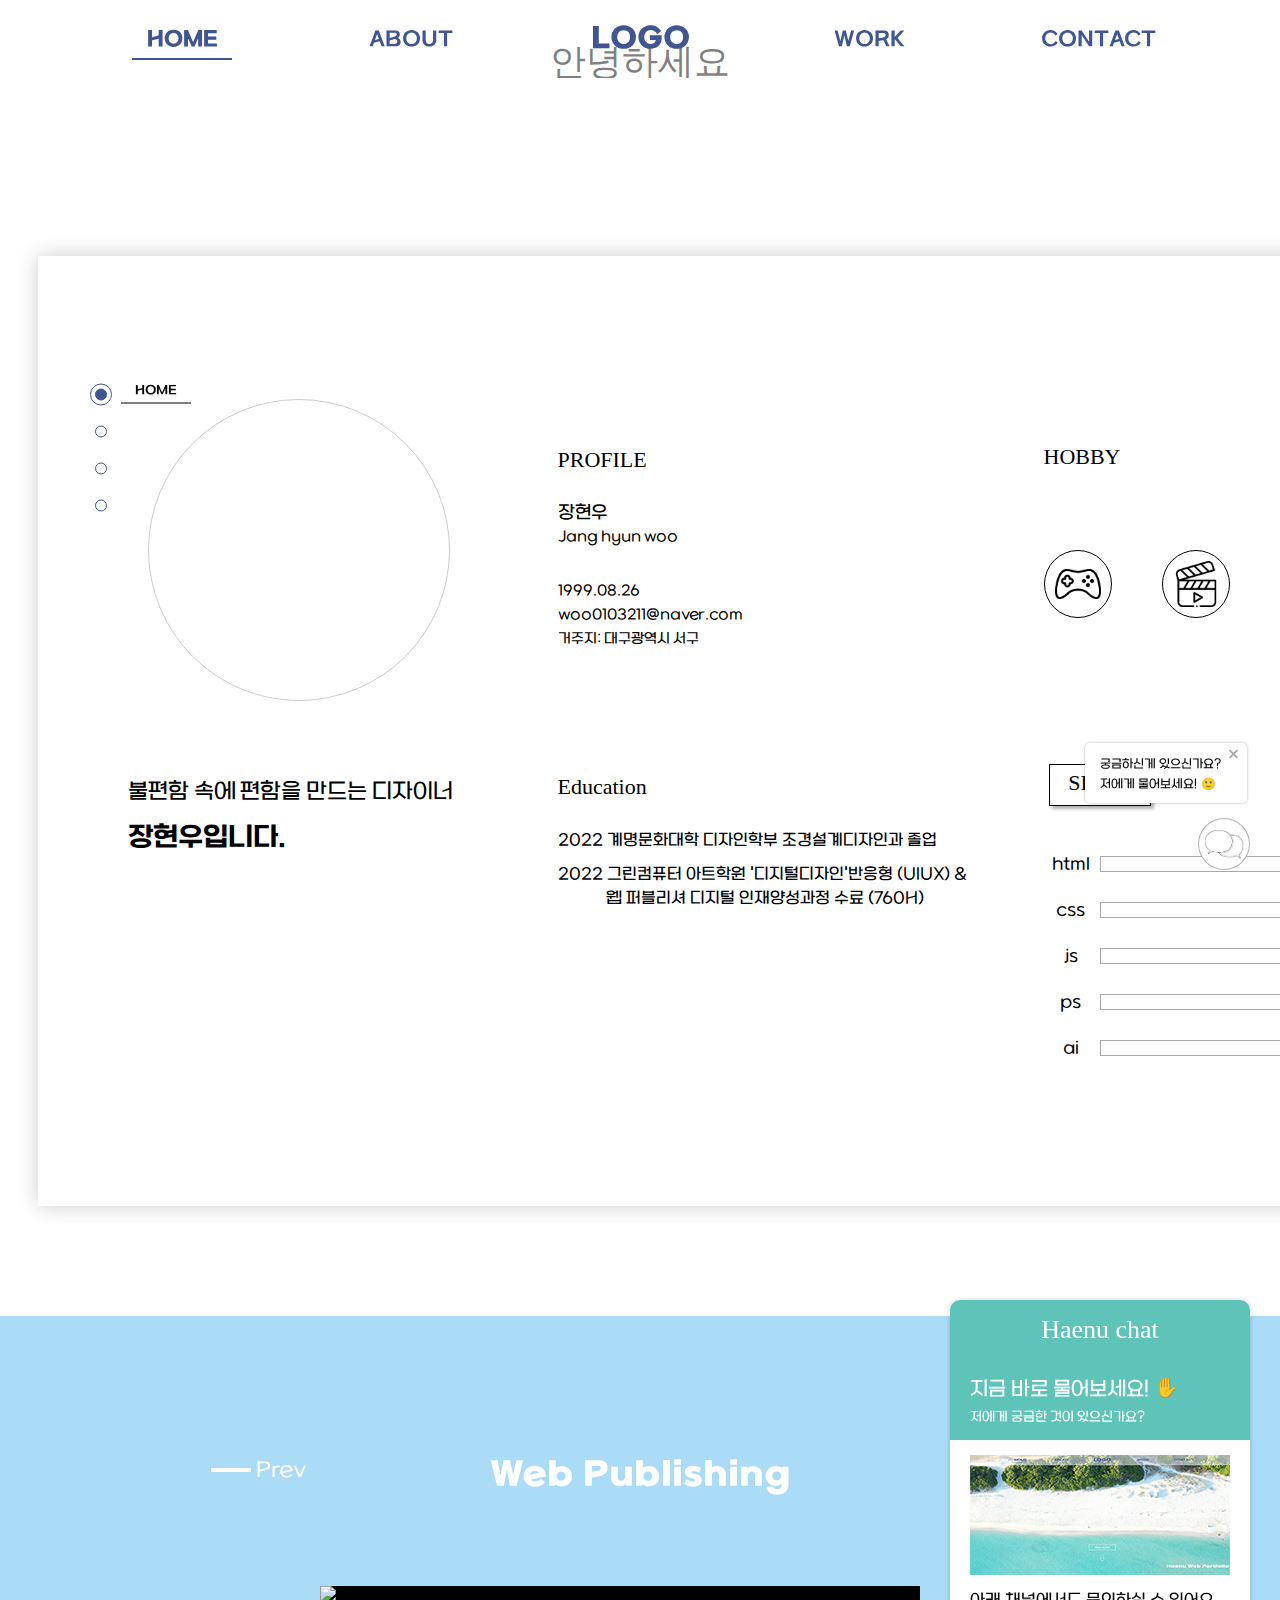
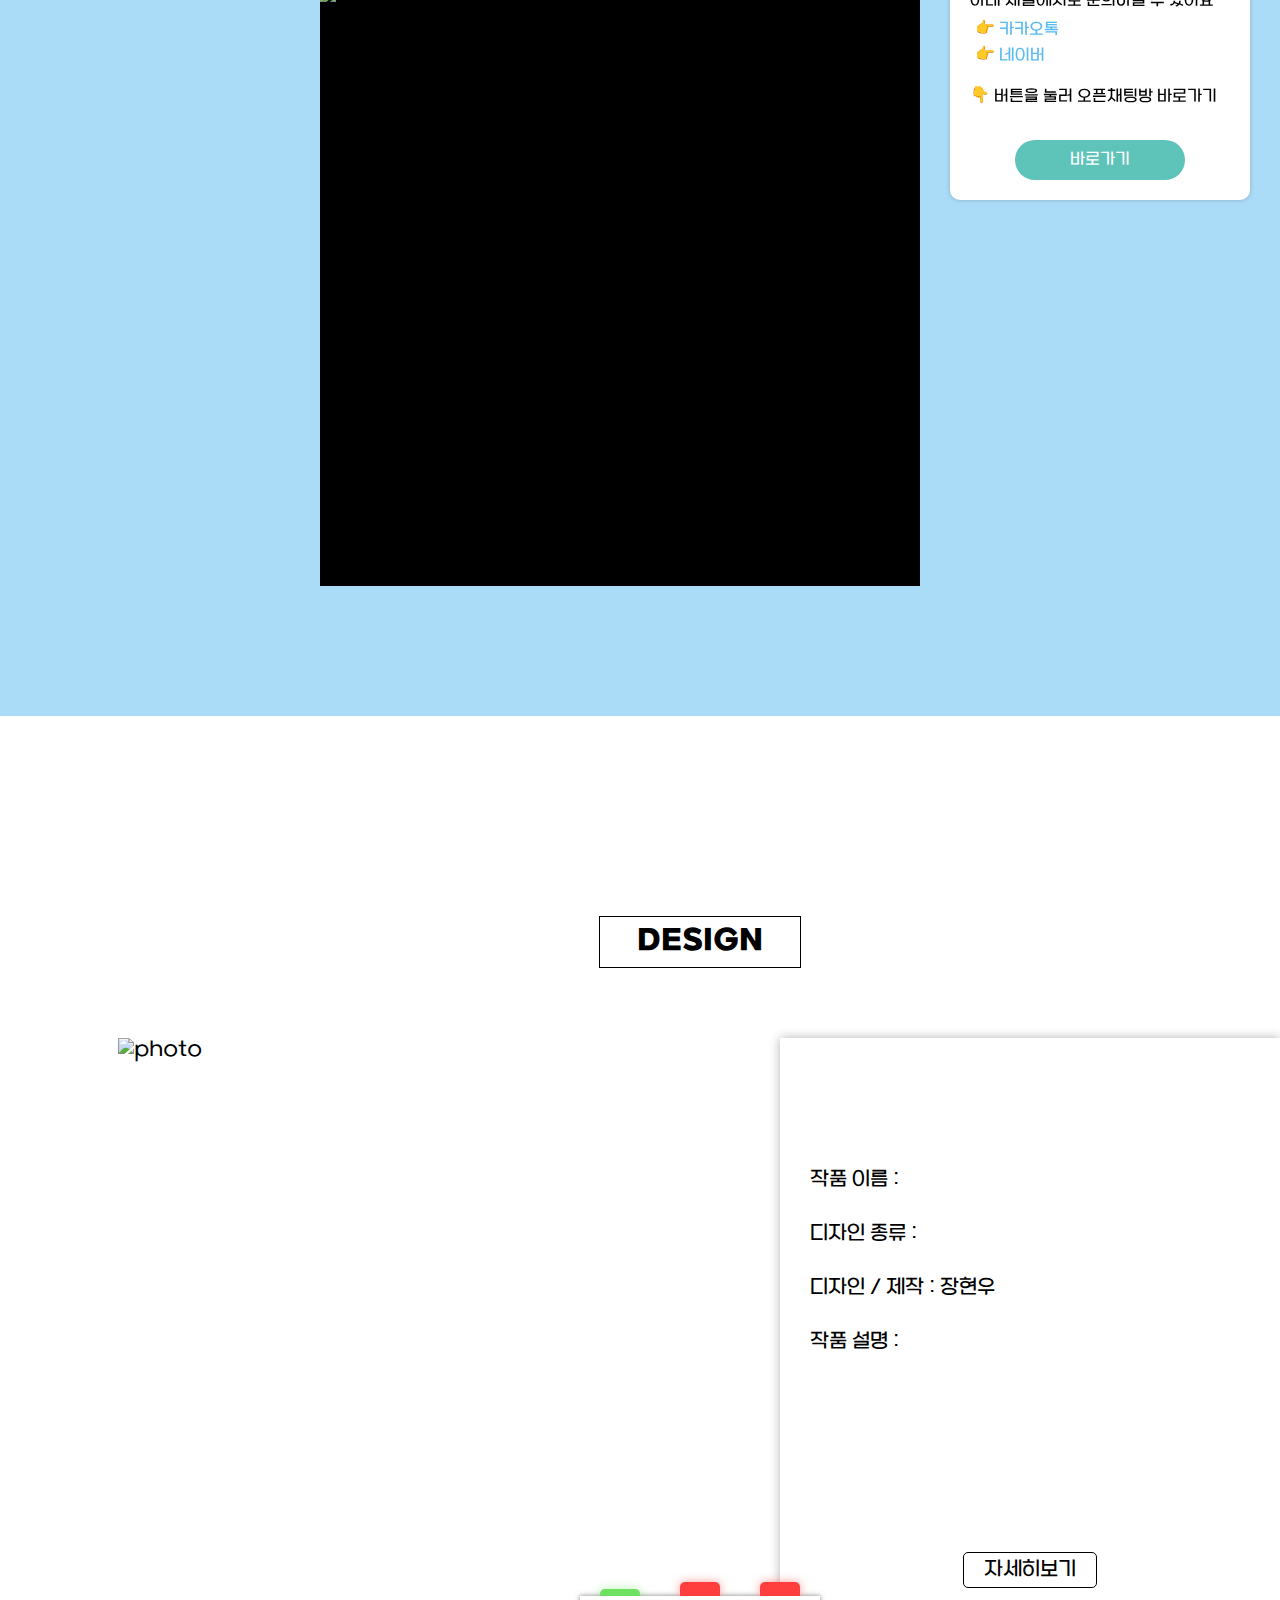
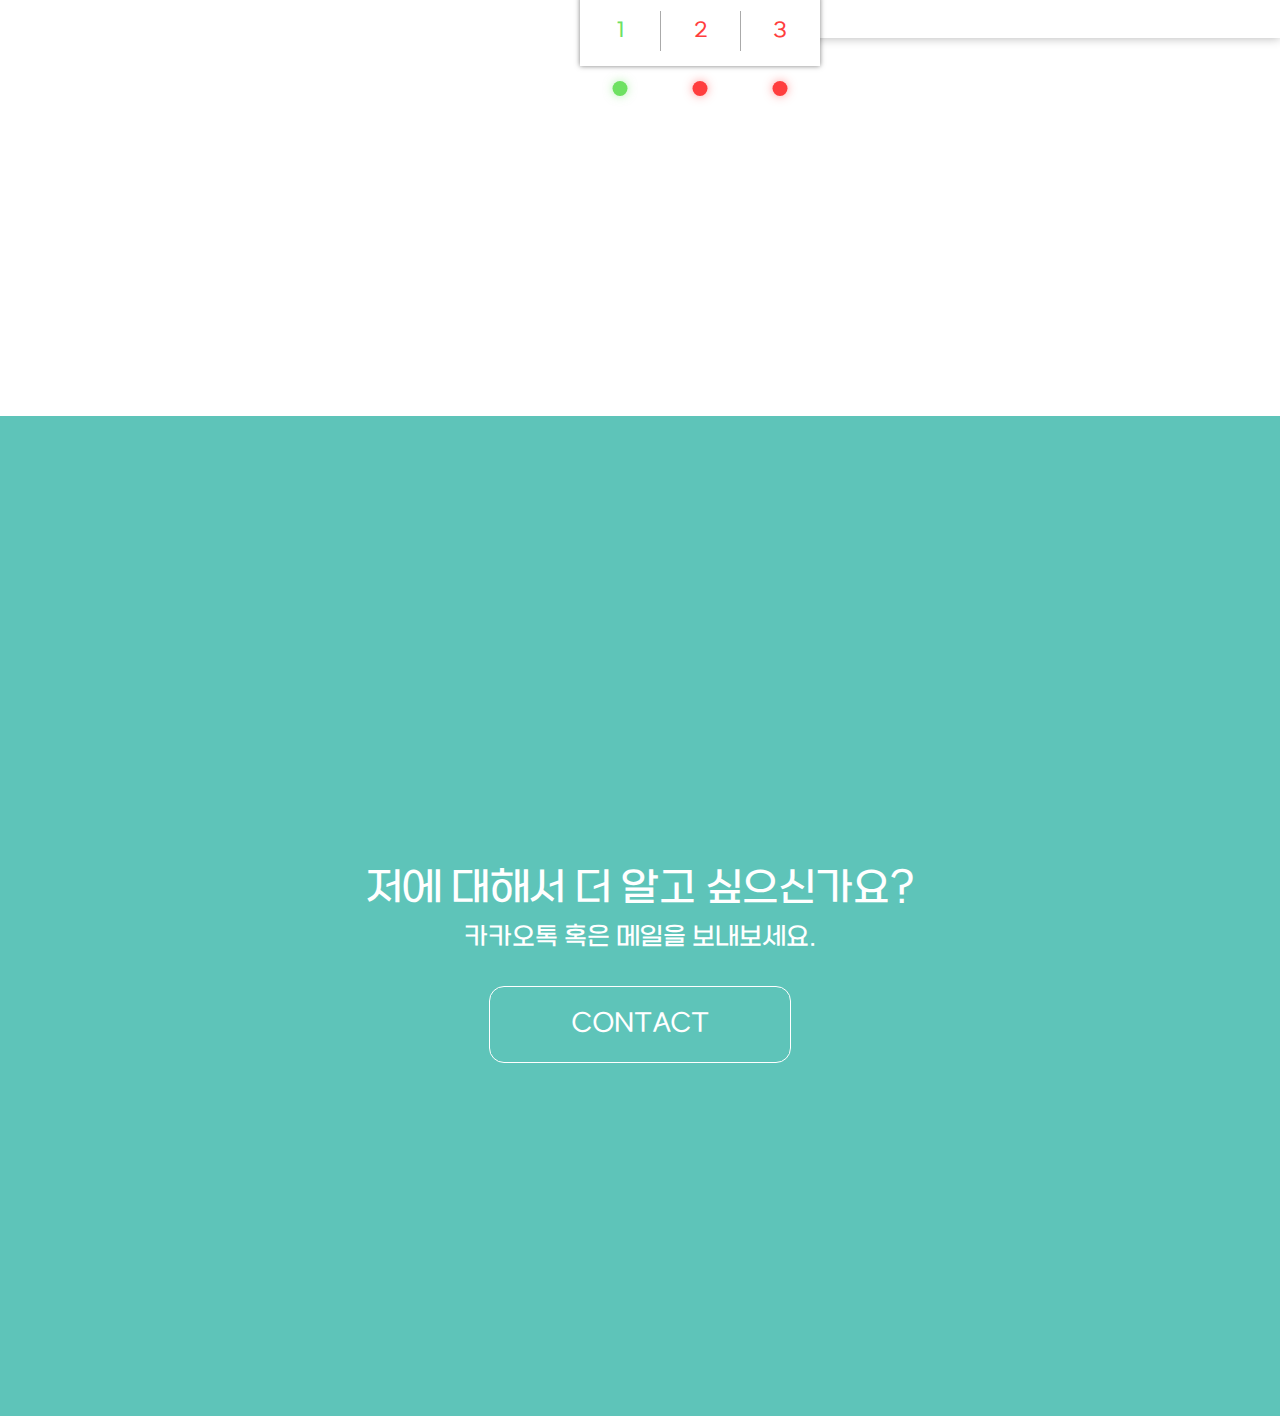
==== commit 3e7735ab: "Add files via upload" ====
--- a/index.html
+++ b/index.html
@@ -12,7 +12,6 @@
     <!-- <link rel="stylesheet" href="css/20220510-swiper.css"> -->
     <!-- <link rel="stylesheet" href="css/fullpage.css"> -->
     <script src="js/jquery-3.6.0.min.js"></script>
-    <script src="js/progressbar.js"></script>
     <script src="js/jquery.color.min.js"></script>
     <script src="js/jquery.animateNumber.js"></script>
     <script src="https://s3-us-west-2.amazonaws.com/s.cdpn.io/16327/gsap-latest-beta.min.js?r=5426"></script>
@@ -85,7 +84,7 @@
                         <span class="title1 text">안녕하세요</span>
                     </div>
                     <div class="title-text-desc">
-                        <span class="title2 text">"편함" 속에 "편함"을 찾는 디자이너</span>
+                        <span class="title2 text">"불편함" 속에 "편함"을 만드는 디자이너</span>
                     </div>
                     <div class="title-text-desc">
                         <span class="title3 text">장현우입니다.</span>
@@ -99,7 +98,7 @@
             <div class="about-content">
                 <div class="picture"></div>
                 <div class="about-text">
-                    <p>편함을 만드는 디자이너</p>
+                    <p>불편함 속에 편함을 만드는 디자이너</p>
                     <p>장현우입니다.</p>
                 </div>
                 <div class="about-profile">
@@ -126,6 +125,7 @@
                 </div>
                 <div class="skill">
                     <p>SKILL</p>
+                    <p>← Click!!!</p>
                     <ul>
                         <li><a href="#"></a>
                             <p>html</p>
@@ -183,55 +183,50 @@
                         <a href="#">detail</a>
                     </div>
                 </div>
-                <div class="swiper-slide">
-                    <div class="background4"></div>
-                    <div class="item">
-                        <img src="http://via.placeholder.com/300x600" alt="slide">
-                    </div>
-                    <div class="detail-btn">
-                        <a href="#">detail</a>
-                    </div>
-                </div>
             </div>
             <div class="prev">Prev</div>
             <div class="next">Next</div>
             <div class="swiper-pagination"></div>
         </div>
         <div class="design-content">
-            <div class="content-wrap">
-                <div class="machine">
-                    <p>DESIGN</p>
-                    <div class="big-box">
-                        <img src="images/game moniter.png" alt="img">
-                    </div>
-                    <div class="button">
-                        <ul>
-                            <li><a href="#">1</a>
-                                <div id="light"></div>
-                            </li>
-                            <li><a href="#">2</a>
-                                <div id="light"></div>
-                            </li>
-                            <li><a href="#">3</a>
-                                <div id="light"></div>
-                            </li>
-                            <li><a href="#">4</a>
-                                <div id="light"></div>
-                            </li>
-                            <li><a href="#">5</a>
-                                <div id="light"></div>
-                            </li>
-                        </ul>
-                    </div>
-                </div>
-                <div class="folder">
-                    
+            <p>DESIGN</p>
+            <div class="button">
+                <ul>
+                    <li><a href="#">1</a>
+                        <div id="light"></div>
+                    </li>
+                    <li><a href="#">2</a>
+                        <div id="light"></div>
+                    </li>
+                    <li><a href="#">3</a>
+                        <div id="light"></div>
+                    </li>
+                </ul>
+            </div>
+            <div class="design-item">
+                <div class="big-box">
+                    <a href=""><img src="http://via.placeholder.com/600" alt="photo"></a>
+                </div>
+                <div class="exp">
                     <ul>
-                        <li><a href="#"><img src="http://via.placeholder.com/400" alt="cd"></a></li>
-                        <li><a href="#"><img src="http://via.placeholder.com/400" alt="cd"></a></li>
-                        <li><a href="#"><img src="http://via.placeholder.com/400" alt="cd"></a></li>
-                        <li><a href="#"><img src="http://via.placeholder.com/400" alt="cd"></a></li>
-                        <li><a href="#"><img src="http://via.placeholder.com/400" alt="cd"></a></li>
+                        <li><a href="#">자세히보기</a>
+                            <p>작품 이름 :</p>
+                            <p>디자인 종류 :</p>
+                            <p>디자인 / 제작 : 장현우</p>
+                            <p>작품 설명 :</p>
+                        </li>
+                        <li><a href="#">자세히보기</a>
+                            <p>작품 이름 :</p>
+                            <p>디자인 종류 :</p>
+                            <p>디자인 / 제작 : 장현우</p>
+                            <p>작품 설명 :</p>
+                        </li>
+                        <li><a href="#">자세히보기</a>
+                            <p>작품 이름 :</p>
+                            <p>디자인 종류 :</p>
+                            <p>디자인 / 제작 : 장현우</p>
+                            <p>작품 설명 :</p>
+                        </li>
                     </ul>
                 </div>
             </div>
--- a/css/portfolio1.css
+++ b/css/portfolio1.css
@@ -570,6 +570,9 @@
 .section{
     overflow: hidden;
 }
+.section.title-text span{
+    font-family: "NotoSansKR-Medium";
+}
 /* about */
 
 .section.about{
@@ -601,20 +604,13 @@
     border-radius: 50%;
     border: 1px solid rgba(0,0,0,0.2);
     position: absolute;
-    top: 120px;
+    top: 15%;
     left: 110px;
 }
 .section.about .about-wrap .about-text{
     position: relative;
-    top: 520px;
-    left: 120px;
-}
-.section.about .about-wrap .about-text::after{
-    content: "";
-    width: 1px;
-    height: 100px;
-    background-color: #000;
-    position: absolute;
+    top: 55%;
+    left: 90px;
 }
 .section.about .about-wrap .about-text p:nth-child(1){
     font-family: "SB aggro L";
@@ -650,7 +646,7 @@
 .section.about .about-wrap .about-education{
     position: relative;
     left: 520px;
-    top: 220px;
+    top: 223px;
 }
 .section.about .about-wrap .about-education p:nth-child(1){
     font-family: "NotoSansKR-Bold";
@@ -667,8 +663,8 @@
 }
 .section.about .about-hobby{
     position: absolute;
-    top: 140px;
-    right: 370px;
+    top: 188px;
+    right: 170px;
 }
 .section.about .about-hobby{
     font-size: 0;
@@ -676,16 +672,21 @@
 .section.about .about-hobby p{
     font-family: "NotoSansKR-Bold";
     font-size: 22px;
-    margin-bottom: 30px;
+    margin-bottom: 80px;
+}
+.section.about .about-hobby ul li:nth-child(1){
+    margin-left: 0;
 }
 
 .section.about .about-hobby ul li{
+    float: left;
     width: 66px;
     height: 66px;
     border: 1px solid #000;
     text-align: center;
     line-height: 66px;
     border-radius: 50%;
+    margin-left: 50px;
     margin-bottom: 30px;
     transition: 0.3s;
 }
@@ -697,7 +698,7 @@
 .section.about .about-hobby ul li:hover{
     background-color: rgba(0,0,0,0.2);
 }
-.section.about .skill > p{
+.section.about .skill > p:nth-child(1){
     width: 100px;
     height: 40px;
     position: absolute;
@@ -706,18 +707,24 @@
     background-color: #fff;
     border: 1px solid #000;
     right: 367px;
-    bottom: 365px;
+    bottom: 380px;
     cursor: pointer;
     transition: 0.2s;
     box-shadow: 3px 3px 3px rgba(0,0,0,0.3);
     font-family: "NotoSansKR-Bold";
     font-size: 22px;
-    margin-bottom: 30px;
-}
-.section.about .skill > p:hover{
+    margin-bottom: 20px;
+}
+.section.about .skill > p:nth-child(1):hover{
     right: 364px;
-    bottom: 362px;
+    bottom: 377px;
     box-shadow: 0 0 0 rgba(0,0,0,0.0);
+}
+.section.about .skill > p:nth-child(2){
+    display: block;
+    position: absolute;
+    right: 280px;
+    bottom: 407px;
 }
 .section.about .skill ul{
     width: 200px;
@@ -726,7 +733,6 @@
     right: 0;
     bottom: 0;
 }
-
 .section.about .skill ul li{
     width: 200px;
     height: 16px;
@@ -792,7 +798,6 @@
     transform: translateX(-50%);
     color: #fff;
 }
-
 /* .work-wrap{
     max-width: 1145px;
     height: 400px;
@@ -918,14 +923,12 @@
     position: absolute;
     top: 145px;
     left: 20vw;
-    width: 100px;
+    width: 50px;
     height: 20px;
     color: #fff;
     z-index: 999;
     cursor: pointer;
     line-height: 20px;
-    padding-left: 45px;
-
 }
 .prev::before{
     content: "";
@@ -933,7 +936,7 @@
     width: 40px;
     height: 2px;
     top: 50%;
-    left: 0;
+    left: -45px;
     transform: translateY(-50%);
     background-color: #fff;
     transition: 0.3s;
@@ -944,7 +947,7 @@
     width: 40px;
     height: 2px;
     bottom: 50%;
-    left: 0;
+    left: -45px;
     transform: translateY(-50%);
     background-color: #fff;
     transition: 0.3s;
@@ -966,13 +969,12 @@
     position: absolute;
     top: 145px;
     right: 20vw;
-    width: 100px;
+    width: 50px;
     height: 20px;
     color: #fff;
     z-index: 999;
     cursor: pointer;
     line-height: 20px;
-    padding-right: 45px;
 }
 .next::before{
     content: "";
@@ -980,7 +982,7 @@
     width: 40px;
     height: 2px;
     top: 50%;
-    right: 0;
+    right: -45px;
     transform: translateY(-50%);
     background-color: #fff;
     transition: 0.3s;
@@ -991,7 +993,7 @@
     width: 40px;
     height: 2px;
     bottom: 50%;
-    right: 0;
+    right: -45px;
     transform: translateY(-50%);
     background-color: #fff;
     transition: 0.3s;
@@ -1028,23 +1030,19 @@
 }
 /* ------------design------------------ */
 .design-content{
-    width: 100%;
-    height: 1100px;
+    width: 1400px;
+    height: 1000px;
     overflow: hidden;
-    position: relative;
-}
-
-.design-content .content-wrap{
-    width: 1400px;
     margin: 0 auto;
-    text-align: center;
-}
-.design-content .content-wrap .machine > p{
+    position: relative;
+}
+.design-content > p{
     font-family: "SB aggro B";
     margin: 0 auto;
     font-size: 28px;
-    margin-top: 40px;
+    margin-top: 60px;
     color: #000;
+    margin-top: 50px;
     width: 200px;
     height: 50px;
     border: 1px solid #000;
@@ -1052,93 +1050,25 @@
     line-height: 50px;
     margin-bottom: 20px;
 }
-.design-content .content-wrap .machine{
-    position: absolute;
-    /* margin: 0 auto; */
-    border-radius: 20px 20px 0 0;
-    width: 600px;
-    height: 800px;
-    top: 50%;
-    left: 10%;
-    transform: translateY(-50%);
-    /* border: 1px solid #fff; */
-    border: 3px solid #000;
+
+.design-content .button{
+    position: absolute;
+    bottom: 200px;
+    left: 50%;
+    transform: translateX(-50%);
+    width: 240px;
+    height: 70px;
+    /* background-color: yellow; */
+    z-index: 9;
+    box-shadow: 0px 0px 5px 0px rgba(0,0,0,0.5);
     background-color: #fff;
-    z-index: 1;
-    box-shadow: 0 5px 10px 0 rgba(0,0,0,0.5);
-}
-.design-content .content-wrap .machine .big-box{
-    width: 500px;
-    height: 450px;
-    border: 2px solid #000;
-    margin: 0 auto;
-    box-sizing: border-box;
-}
-.design-content .content-wrap .machine .big-box img{
-    width: 100%;
-    height: 100%;
-}
-.design-content .content-wrap .folder{
-    position: relative;
-    width: 400px;
-    height: 400px;
-    right: -1100px;
-    top: 300px;
-    background-color: #000;
-}
-.design-content .content-wrap .folder > img{
-    width: 300px;
-    height: 450px;
-    transform: rotate(-90deg);
-}
-.design-content .content-wrap .folder ul li{
-    position: absolute;
-    top: 50%;
-    left: 50%;
-    transform: translate(-50%,-50%);
-    transition: 0.5s;
-}
-.design-content .content-wrap .folder ul li:nth-child(1){
-    left: -220px;
-}
-.design-content .content-wrap .folder ul li img{
-    width: 350px;
-    height: 350px;
-    /* opacity: 0; */
-}
-.design-content .content-wrap .folder ul li.on{
-    left: -220px;
-}
-
-.design-content .content-wrap .folder ul li.on img{
-    opacity: 1;
-}
-.design-content .content-wrap .folder ul li.on{
-    left: -220px;
-    z-index: 1;
-}
-
-.design-content .content-wrap .disk ul li img{
-    width: 100%;
-    height: 100%;
-}
-.design-content .machine .button{
-    position: relative;
-    top: 50px;
-    left: 50%;
-    transform: translateX(-50%);
-    width: 500px;
-    height: 80px;
-    /* background-color: yellow; */
-    /* z-index: 9; */
-    box-shadow: 0px 0px 5px 0px rgba(0,0,0,0.5);
-}
-
-.design-content .machine .button ul li{
+}
+
+.design-content .button ul li{
     float: left;
-    width: 100px;
-    height: 80px;
-    line-height: 80px;
+    width: 80px;
+    height: 70px;
+    line-height: 70px;
     text-align: center;
     position: relative;
     /* z-index: 1; */
@@ -1146,11 +1076,15 @@
     background-color: #fff;
     cursor: pointer;
 }
-.design-content .machine .button ul li a{
+.design-content .button ul li a{
     color: #ff3e3e;
 }
-
-.design-content .machine .button ul li::before{
+.design-content .button ul li:nth-child(4) a,
+.design-content .button ul li:nth-child(5) a{
+    font-size: 14px;
+}
+
+.design-content .button ul li::before{
     content: "";
     position: absolute;
     width: 40px;
@@ -1167,23 +1101,23 @@
     transform: translateZ(-1px)  translateX(-50%);
     z-index: -1;
 }
-.design-content .machine .button ul li.on::before{
+.design-content .button ul li.on::before{
     top: -7px;
     background-color: #6ee162;
     box-shadow: 0px 0px 10px 0px rgba(110,225,98,0.5);
 }
-.design-content .machine .button ul li.on a{
+.design-content .button ul li.on a{
     color: #6ee162;
 }
 
-.design-content .machine .button ul li:hover::before{
+.design-content .button ul li:hover::before{
     background-color: #6ee162;
     box-shadow: 0px 0px 10px 0px rgba(110,225,98,0.5);
 }
-.design-content .machine .button ul li:hover a{
+.design-content .button ul li:hover a{
     color: #6ee162;
 }
-.design-content .machine .button ul li:not(:nth-child(1))::after{
+.design-content .button ul li:not(:nth-child(1))::after{
     content: "";
     width: 1px;
     height: 40px;
@@ -1193,7 +1127,7 @@
     transform: translateY(-50%);
     left: 0;
 }
-.design-content .machine .button ul li #light{
+.design-content .button ul li #light{
     width: 15px;
     height: 15px;
     background-color: #ff3e3e;
@@ -1201,14 +1135,76 @@
     position: absolute;
     left: 50%;
     transform: translateX(-50%);
-    bottom: -50px;
+    bottom: -30px;
     box-shadow: 0px 0px 10px 0px rgba(255,62,62,0.5);
     transition: 0.3s;
 }
 
-.design-content .machine .button ul li #light.on{
+.design-content .button ul li #light.on{
     background-color: #6ee162;
     box-shadow: 0px 0px 10px 0px rgba(110,225,98,0.5);
+}
+
+/* ---------------------------------------------------------- */
+
+.design-content .design-item{
+    float: left;
+    width: 100%;
+    height: 750px;
+    position: relative;
+}
+
+.design-content .design-item .big-box{
+    width: 735px;
+    height: 100%;
+    position: relative;
+}
+.design-content .design-item .big-box img{
+    width: 500px;
+    height: 600px;
+    position: absolute;
+    top: 50px;
+    left: 50%;
+    transform: translateX(-50%);
+}
+.design-content .design-item .exp{
+    width: 665px;
+    height: 800px;
+    /* position: relative; */
+}
+
+.design-content .exp ul li{
+    width: 500px;
+    height: 600px;
+    background-color: #fff;
+    box-shadow: 0 0 10px 0 rgba(0,0,0,0.3);
+    position: absolute;
+    right: -100%;
+    top: 50px;
+    transition: 1s;
+}
+.design-content .exp ul li a{
+    position: absolute;
+    padding: 5px 20px;
+    border: 1px solid #000;
+    bottom: 50px;
+    left: 50%;
+    transform: translateX(-50%);
+    border-radius: 5px;
+    transition: 0.3s;
+}
+.design-content .exp ul li a:hover{
+    background-color: rgba(0,0,0,0.2);
+}
+
+.design-content .exp ul li.on{
+    right: 120px;
+}
+.design-content .exp ul li > p{
+    margin: 30px;
+}
+.design-content .exp ul li > p:nth-child(2){
+    margin-top: 130px;
 }
 
 /* ------------design------------------ */
@@ -1218,27 +1214,36 @@
 /* contact */
 .section.contact{
     width: 100%;
-    height: 800px;
+    height: 1000px;
     align-items: center;
     position: relative;
 }
 .section.contact .contact-color{
     width: 100%;
-    height: 380px;
+    height: 1000px;
     background-color: #5ec4b9;
     position: absolute;
-    bottom: 0;
+    top: 50%;
+    transform: translateY(-50%);
 }
 /* .section.contact .contact-color .contact-wrap{
     max-width: 1145px;
     height: 400px;
     margin: 0 auto;
 } */
+.section.contact .contact-color .contact-wrap{
+    position: absolute;
+    width: 100%;
+    height: 300px;
+    top: 50%;
+    transform: translateY(-50%);
+    margin-top: 100px;
+}
+
 .section.contact .contact-color .contact-wrap p:nth-child(1){
     font-family: "SB aggro L";
     font-size: 40px;
     color: #fff;
-    margin-top: 100px;
     text-align: center;
 }
 .section.contact .contact-color .contact-wrap p:nth-child(2){
@@ -1255,12 +1260,13 @@
     border: 1px solid #fff;
     position: absolute;
     left: 50%;
-    bottom: 88px;
+    top: 50%;
     transform: translateX(-50%);
     border-radius: 15px;
     line-height: 75px;
     text-align: center;
     transition: 0.3s;
+    margin-top: 70px;
     cursor: pointer;
     /* box-shadow: 0 0 2px 0 rgba(0,0,0,0.5); */
 }
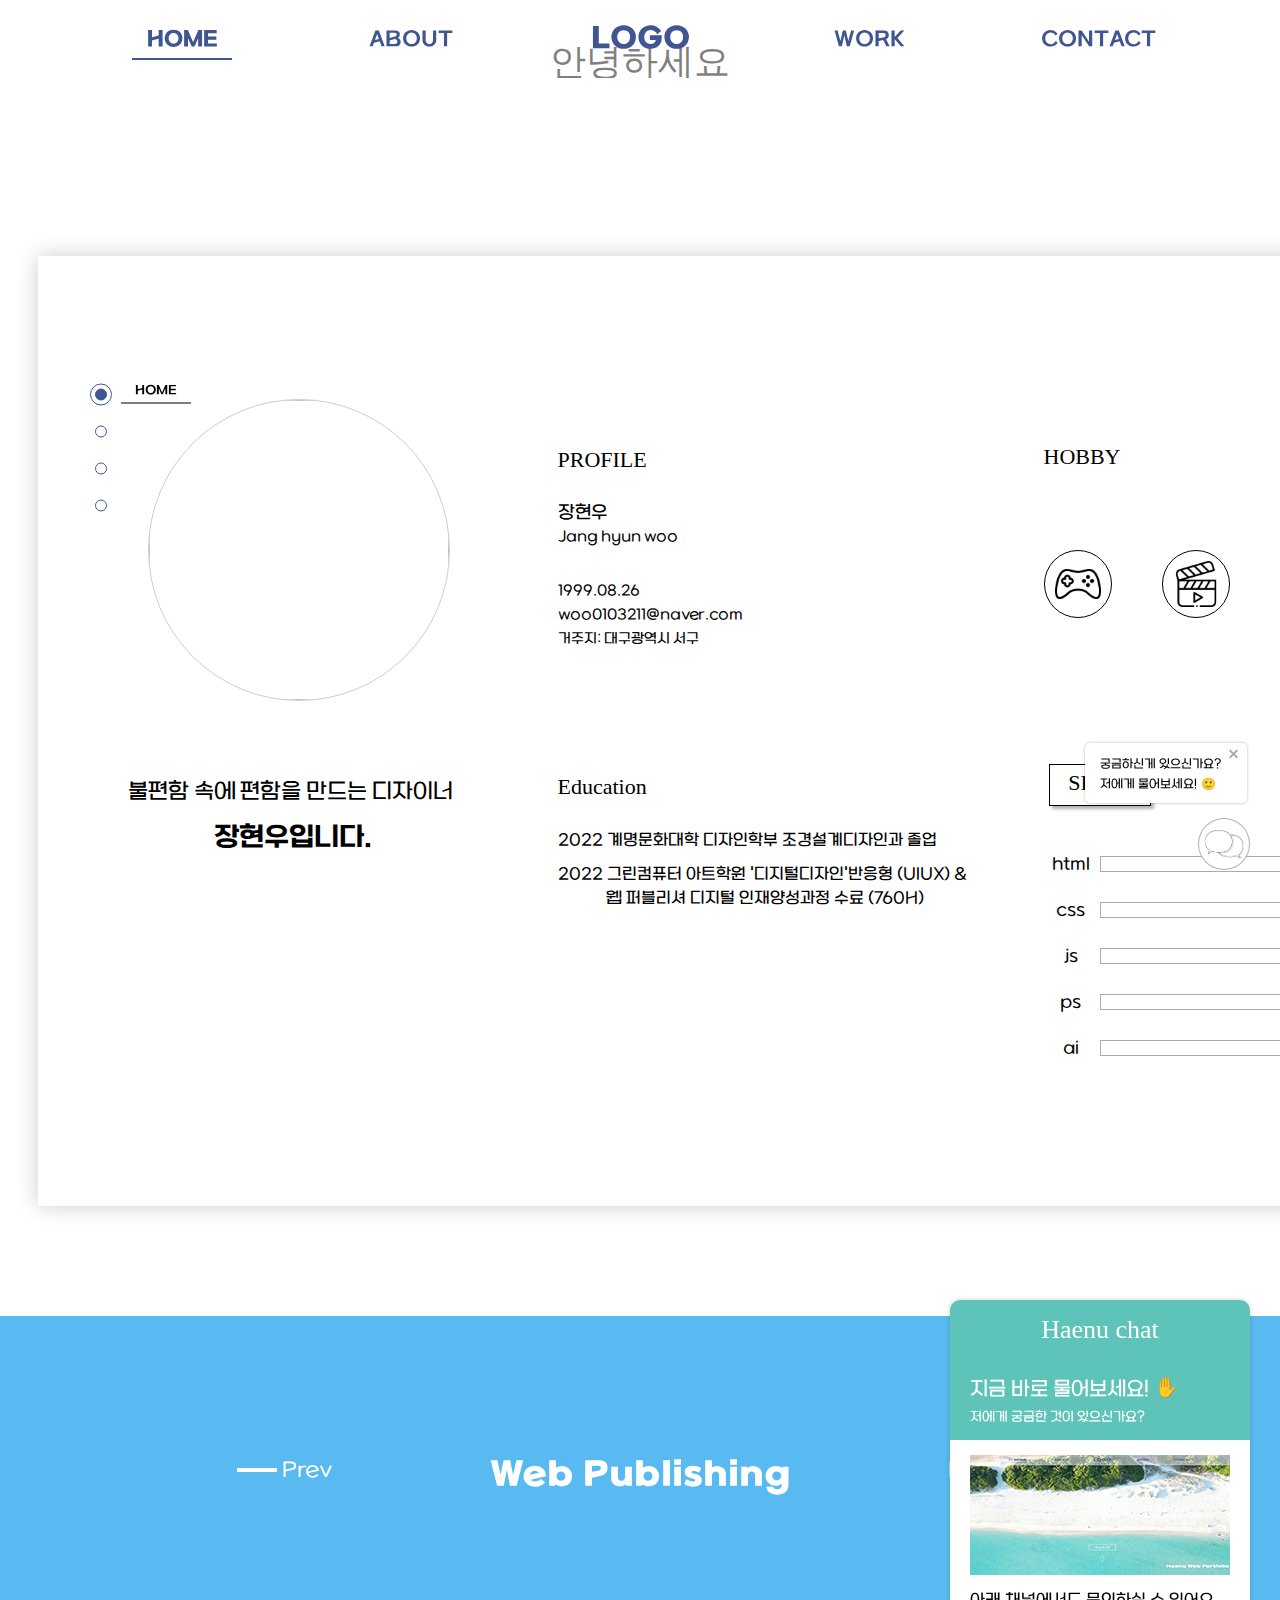
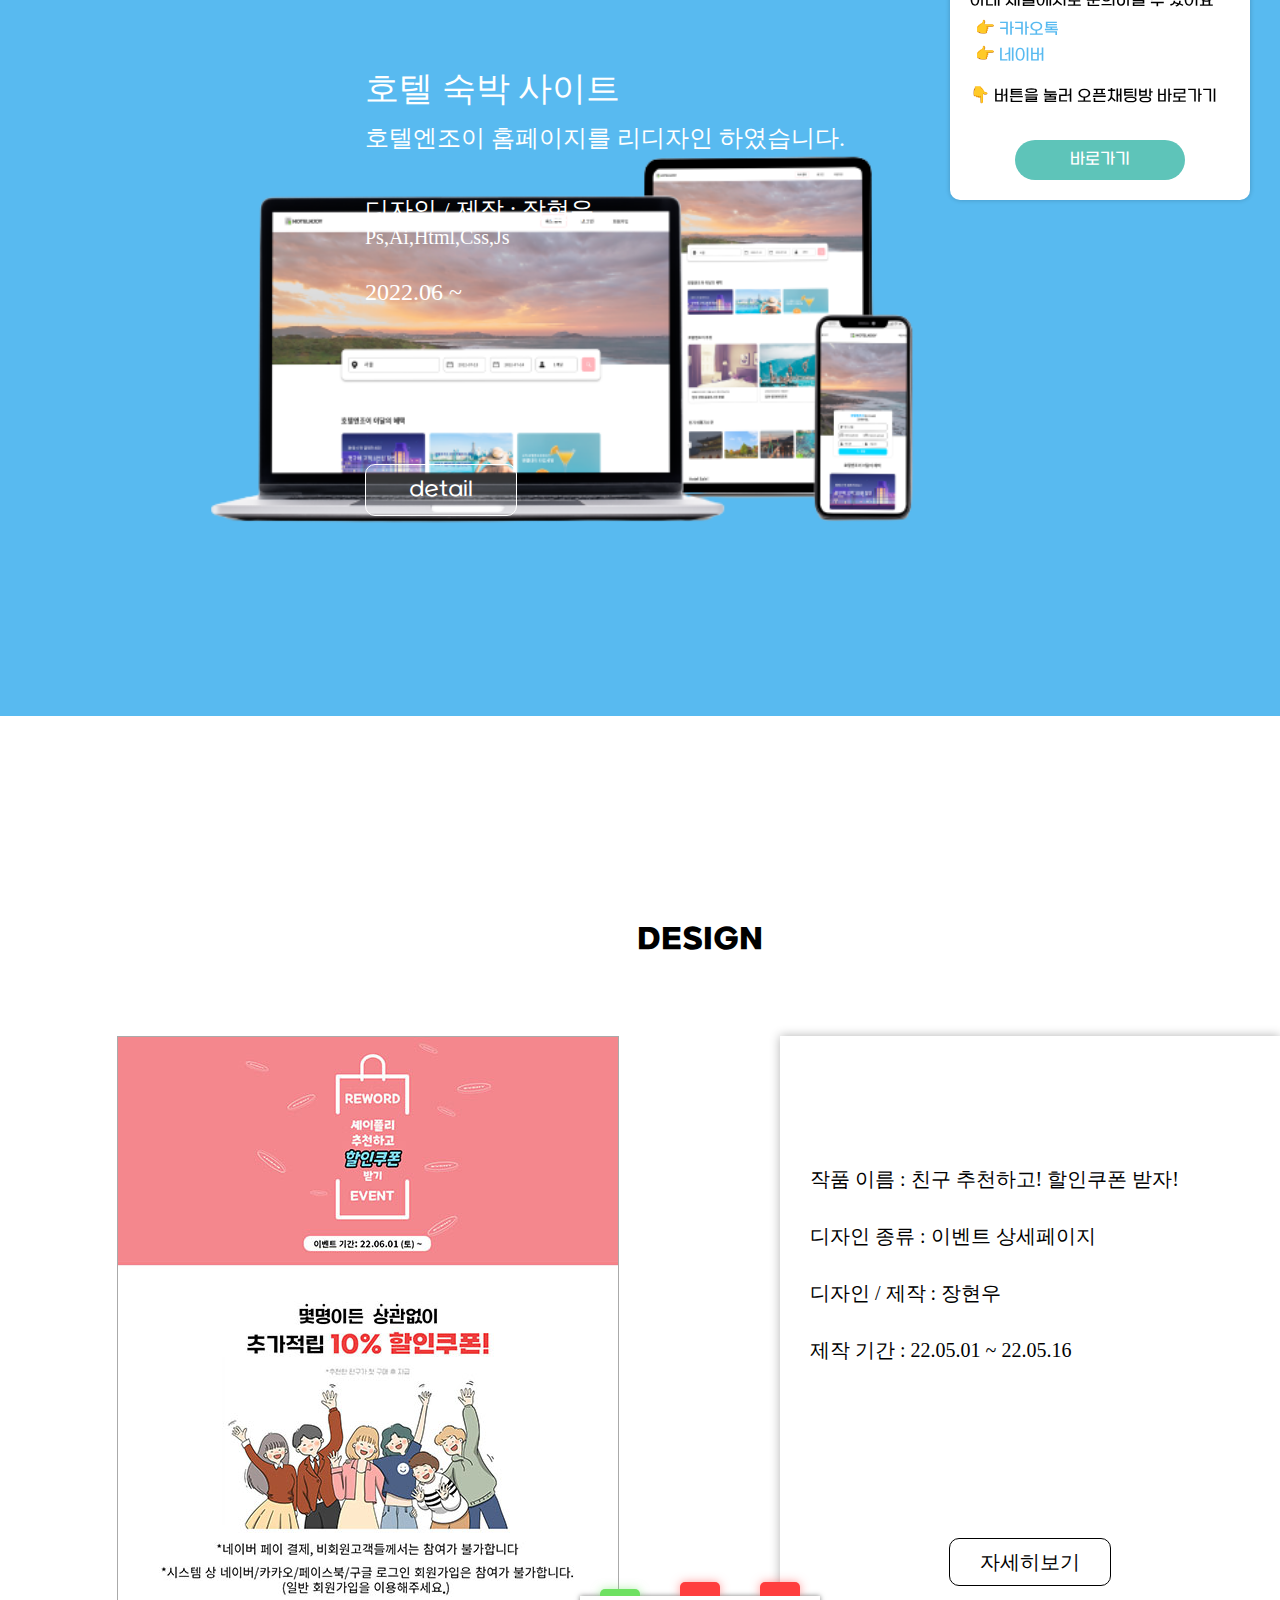
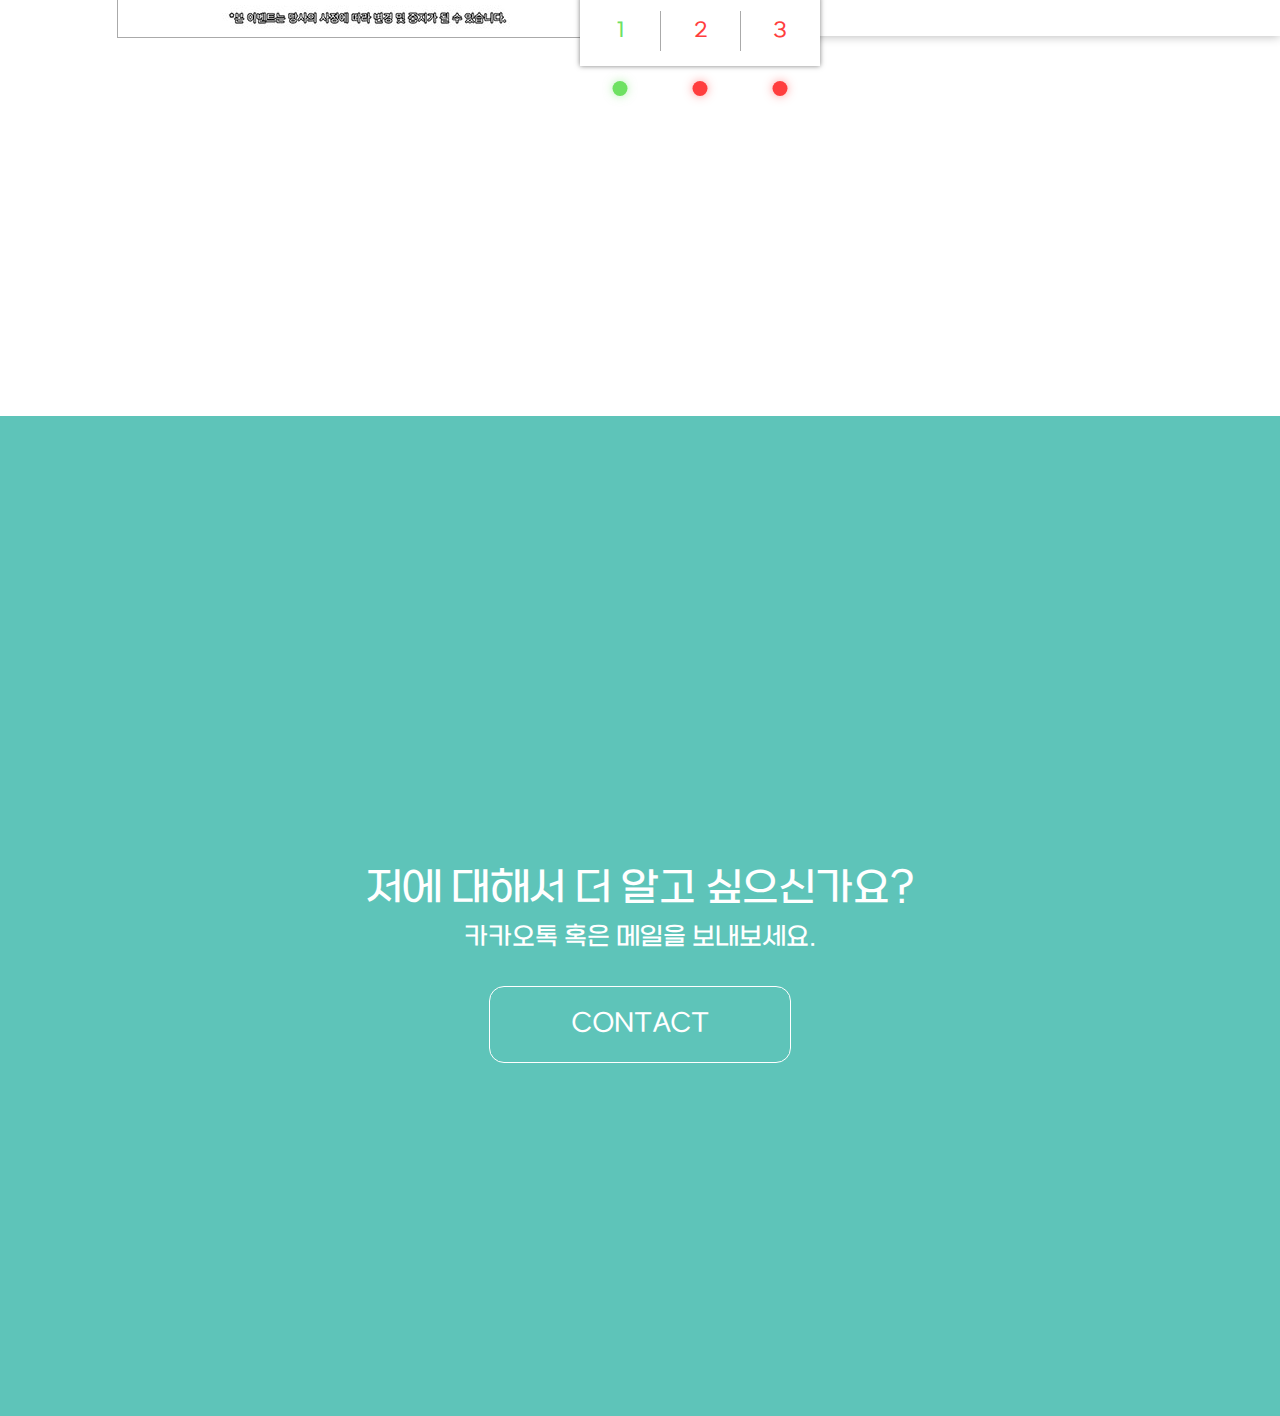
==== commit 3916505b: "Add files via upload" ====
--- a/index.html
+++ b/index.html
@@ -96,7 +96,9 @@
     <div class="section about">
         <div class="about-wrap">
             <div class="about-content">
-                <div class="picture"></div>
+                <div class="picture">
+                    <img src="images/profile.jpg" alt="">
+                </div>
                 <div class="about-text">
                     <p>불편함 속에 편함을 만드는 디자이너</p>
                     <p>장현우입니다.</p>
@@ -159,28 +161,65 @@
                 <div class="swiper-slide">
                     <div class="background1"></div>
                     <div class="item">
-                        <img src="http://via.placeholder.com/600x600" alt="slide">
+                        <img src="images/web pub-1.png" alt="">
+                    </div>
+                    <div class="explaning">
+                        <p>호텔 숙박 사이트</p>
+                        <p>호텔엔조이 홈페이지를 리디자인 하였습니다.</p>
+                        <p>디자인 / 제작 : 장현우</p>
+                        <p>Ps,Ai,Html,Css,Js</p>
+                        <p>2022.06 ~ </p>
                     </div>
                     <div class="detail-btn">
-                        <a href="#">detail</a>
+                        <a href="#" target="_blank">detail</a>
                     </div>
                 </div>
                 <div class="swiper-slide">
                     <div class="background2"></div>
                     <div class="item">
-                        <img src="http://via.placeholder.com/500x600" alt="slide">
+                        <img src="images/web pub-2.png" alt="slide">
+                    </div>
+                    <div class="explaning">
+                        <p>써브웨이 사이트</p>
+                        <p>써브웨이 사이트를 클론코딩 하였습니다.</p>
+                        <p>디자인 / 제작 : 장현우</p>
+                        <p>Html,Css,Js</p>
+                        <p>2022.04 ~ 2022.05</p>
                     </div>
                     <div class="detail-btn">
-                        <a href="#">detail</a>
+                        <a href="http://www.kakao.com" target="_blank">detail</a>
                     </div>
                 </div>
                 <div class="swiper-slide">
                     <div class="background3"></div>
                     <div class="item">
-                        <img src="http://via.placeholder.com/400x600" alt="slide">
+                        <img src="images/web pub-5.png" alt="">
+                    </div>
+                    <div class="explaning">
+                        <p>포트폴리오 사이트</p>
+                        <p>포트폴리오 사이트를 디자인 하였습니다.</p>
+                        <p>디자인 / 제작 : 장현우</p>
+                        <p>Ps,Ai,Html,Css,Js</p>
+                        <p>2022.06 ~ 2022.07</p>
                     </div>
                     <div class="detail-btn">
                         <a href="#">detail</a>
+                    </div>
+                </div>
+                <div class="swiper-slide">
+                    <div class="background4"></div>
+                    <div class="item">
+                        <img src="images/web pub-4.png" alt="slide">
+                    </div>
+                    <div class="explaning">
+                        <p>CGV 사이트</p>
+                        <p>CGV 사이트를 클론코딩 하였습니다.</p>
+                        <p>디자인 / 제작 : 장현우</p>
+                        <p>Html,Css,Js</p>
+                        <p>2022.07 ~</p>
+                    </div>
+                    <div class="detail-btn">
+                        <a href="http://www.kakao.com" target="_blank">detail</a>
                     </div>
                 </div>
             </div>
@@ -205,15 +244,15 @@
             </div>
             <div class="design-item">
                 <div class="big-box">
-                    <a href=""><img src="http://via.placeholder.com/600" alt="photo"></a>
+                    <img src="images/event-page-1.jpg" alt="">
                 </div>
                 <div class="exp">
                     <ul>
                         <li><a href="#">자세히보기</a>
-                            <p>작품 이름 :</p>
-                            <p>디자인 종류 :</p>
+                            <p>작품 이름 : 친구 추천하고! 할인쿠폰 받자!</p>
+                            <p>디자인 종류 : 이벤트 상세페이지</p>
                             <p>디자인 / 제작 : 장현우</p>
-                            <p>작품 설명 :</p>
+                            <p>제작 기간 : 22.05.01 ~ 22.05.16</p>
                         </li>
                         <li><a href="#">자세히보기</a>
                             <p>작품 이름 :</p>
--- a/css/portfolio1.css
+++ b/css/portfolio1.css
@@ -607,6 +607,11 @@
     top: 15%;
     left: 110px;
 }
+.section.about .about-wrap .picture img{
+    width: 300px;
+    height: 300px;
+    border-radius: 50%;
+}
 .section.about .about-wrap .about-text{
     position: relative;
     top: 55%;
@@ -615,11 +620,14 @@
 .section.about .about-wrap .about-text p:nth-child(1){
     font-family: "SB aggro L";
     font-size: 22px;
+    width: 330px;
 }
 .section.about .about-wrap .about-text p:nth-child(2){
     font-family: "SB aggro M";
     font-size: 27px;
     line-height: 65px;
+    width: 330px;
+    text-align: center;
 }
 .section.about .about-wrap .about-profile{
     position: relative;
@@ -817,39 +825,52 @@
     width: 1920px;
     height: 1000px;
     background-color: #58baf0;
-    opacity: 0.5;
+
 }
 .section.work .swiper-slide > .background2{
     width: 1920px;
     height: 1000px;
     background-color: #aedb73;
-    opacity: 0.5;
+    /* background-color: #ffc20d; */
 }
 .section.work .swiper-slide > .background3{
     width: 1920px;
     height: 1000px;
     background-color: #f0a758;
-    opacity: 0.5;
 }
 .section.work .swiper-slide > .background4{
     width: 1920px;
     height: 1000px;
-    background-color: #d4b1db;
-    opacity: 0.5;
+    background-color: #e26c6c;
 }
 .section.work .swiper-slide .detail-btn:hover{
     background-color: rgba(0,0,0,0.2);
 }
 
-.section.work .swiper-slide .item img{
-    position: absolute;
-    z-index: 99;
-    width: 600px;
+.section.work .swiper-slide .item > img{
+    position: absolute;
+    width: 800px;
     height: 600px;
-    background-color: #000;
-    top: 270px;
-    right: 360px;
-}
+    top: 320px;
+    right: 300px;
+}
+.section.work .swiper-slide:nth-child(4) .item > img{
+    position: absolute;
+    width: 800px;
+    height: 600px;
+    top: 340px;
+    right: 350px;
+}
+
+.section.work .swiper-slide:nth-child(3) .item > img,
+.section.work .swiper-slide:nth-child(5) .item > img{
+    position: absolute;
+    width: 800px;
+    height: 600px;
+    top: 300px;
+    right: 200px;
+}
+
 .section.work .swiper-slide .detail-btn{
     width: 150px;
     height: 50px;
@@ -863,6 +884,35 @@
     line-height: 50px;
     cursor: pointer;
 }
+.section.work .swiper-slide .explaning{
+    width: 500px;
+    height: 500px;
+    position: absolute;
+    top: 350px;
+    left: 365px;
+}
+.section.work .swiper-slide .explaning p:nth-child(1){
+    font-family: "NotoSansKR-Bold";
+    font-size: 34px;
+    margin-bottom: 10px;
+}
+.section.work .swiper-slide .explaning p:nth-child(2){
+    font-family: "NotoSansKR-Regular";
+    margin-bottom: 40px;
+    font-size: 24px;
+}
+.section.work .swiper-slide .explaning p:nth-child(4){
+    font-size: 20px;
+    margin-bottom: 30px;
+}
+
+.section.work .swiper-slide .explaning p{
+    font-family: "NotoSansKR-Regular";
+    font-size: 24px;
+    margin-bottom: 0px;
+    color: #fff;
+}
+
 .section.work .swiper-slide .detail-btn a{
     color: #fff;
 }
@@ -922,7 +972,7 @@
 .prev{
     position: absolute;
     top: 145px;
-    left: 20vw;
+    left: 22vw;
     width: 50px;
     height: 20px;
     color: #fff;
@@ -940,6 +990,7 @@
     transform: translateY(-50%);
     background-color: #fff;
     transition: 0.3s;
+    pointer-events: none;
 }
 .prev::after{
     content: "";
@@ -951,6 +1002,7 @@
     transform: translateY(-50%);
     background-color: #fff;
     transition: 0.3s;
+    pointer-events: none;
 }
 .prev:hover::before{
     width: 20px;
@@ -968,7 +1020,7 @@
 .next{
     position: absolute;
     top: 145px;
-    right: 20vw;
+    right: 22vw;
     width: 50px;
     height: 20px;
     color: #fff;
@@ -986,6 +1038,7 @@
     transform: translateY(-50%);
     background-color: #fff;
     transition: 0.3s;
+    pointer-events: none;
 }
 .next::after{
     content: "";
@@ -997,6 +1050,7 @@
     transform: translateY(-50%);
     background-color: #fff;
     transition: 0.3s;
+    pointer-events: none;
 }
 .next:hover::before{
     width: 20px;
@@ -1045,7 +1099,7 @@
     margin-top: 50px;
     width: 200px;
     height: 50px;
-    border: 1px solid #000;
+    /* border: 1px solid #000; */
     text-align: center;
     line-height: 50px;
     margin-bottom: 20px;
@@ -1152,6 +1206,7 @@
     width: 100%;
     height: 750px;
     position: relative;
+    font-family: "NotoSansKR-Regular";
 }
 
 .design-content .design-item .big-box{
@@ -1166,6 +1221,8 @@
     top: 50px;
     left: 50%;
     transform: translateX(-50%);
+    transition: 0.3s;
+    border: 1px solid #aaa;
 }
 .design-content .design-item .exp{
     width: 665px;
@@ -1185,13 +1242,14 @@
 }
 .design-content .exp ul li a{
     position: absolute;
-    padding: 5px 20px;
+    padding: 5px 30px;
     border: 1px solid #000;
     bottom: 50px;
     left: 50%;
     transform: translateX(-50%);
-    border-radius: 5px;
+    border-radius: 10px;
     transition: 0.3s;
+    line-height: 36px;
 }
 .design-content .exp ul li a:hover{
     background-color: rgba(0,0,0,0.2);
@@ -1672,9 +1730,12 @@
     font-size: 5vw;
 }
 .section.about .about-wrap .about-text p:nth-child(2){
+    display: block;
+    width: 200px;
     font-family: "SB aggro M";
     font-size: 6vw;
     line-height: 65px;
+    text-align: center;
 }
 .section.about .about-wrap .about-profile{
     width: 50vw;
@@ -1786,12 +1847,6 @@
     background-color: #f0a758;
     position: relative;
 }
-.section.work .swiper-slide .background4{
-    width: 100vw;
-    height: 150vw;
-    background-color: #d4b1db;
-    position: relative;
-}
 .section.work .swiper-slide .detail-btn:hover{
     background-color: rgba(0,0,0,0.2);
 }
@@ -1800,7 +1855,6 @@
     width: 70vw;
     height: 70vw;
     top: 28vw;
-    background-color: #000;
     left: 50%;
     transform: translateX(-50%);
 }
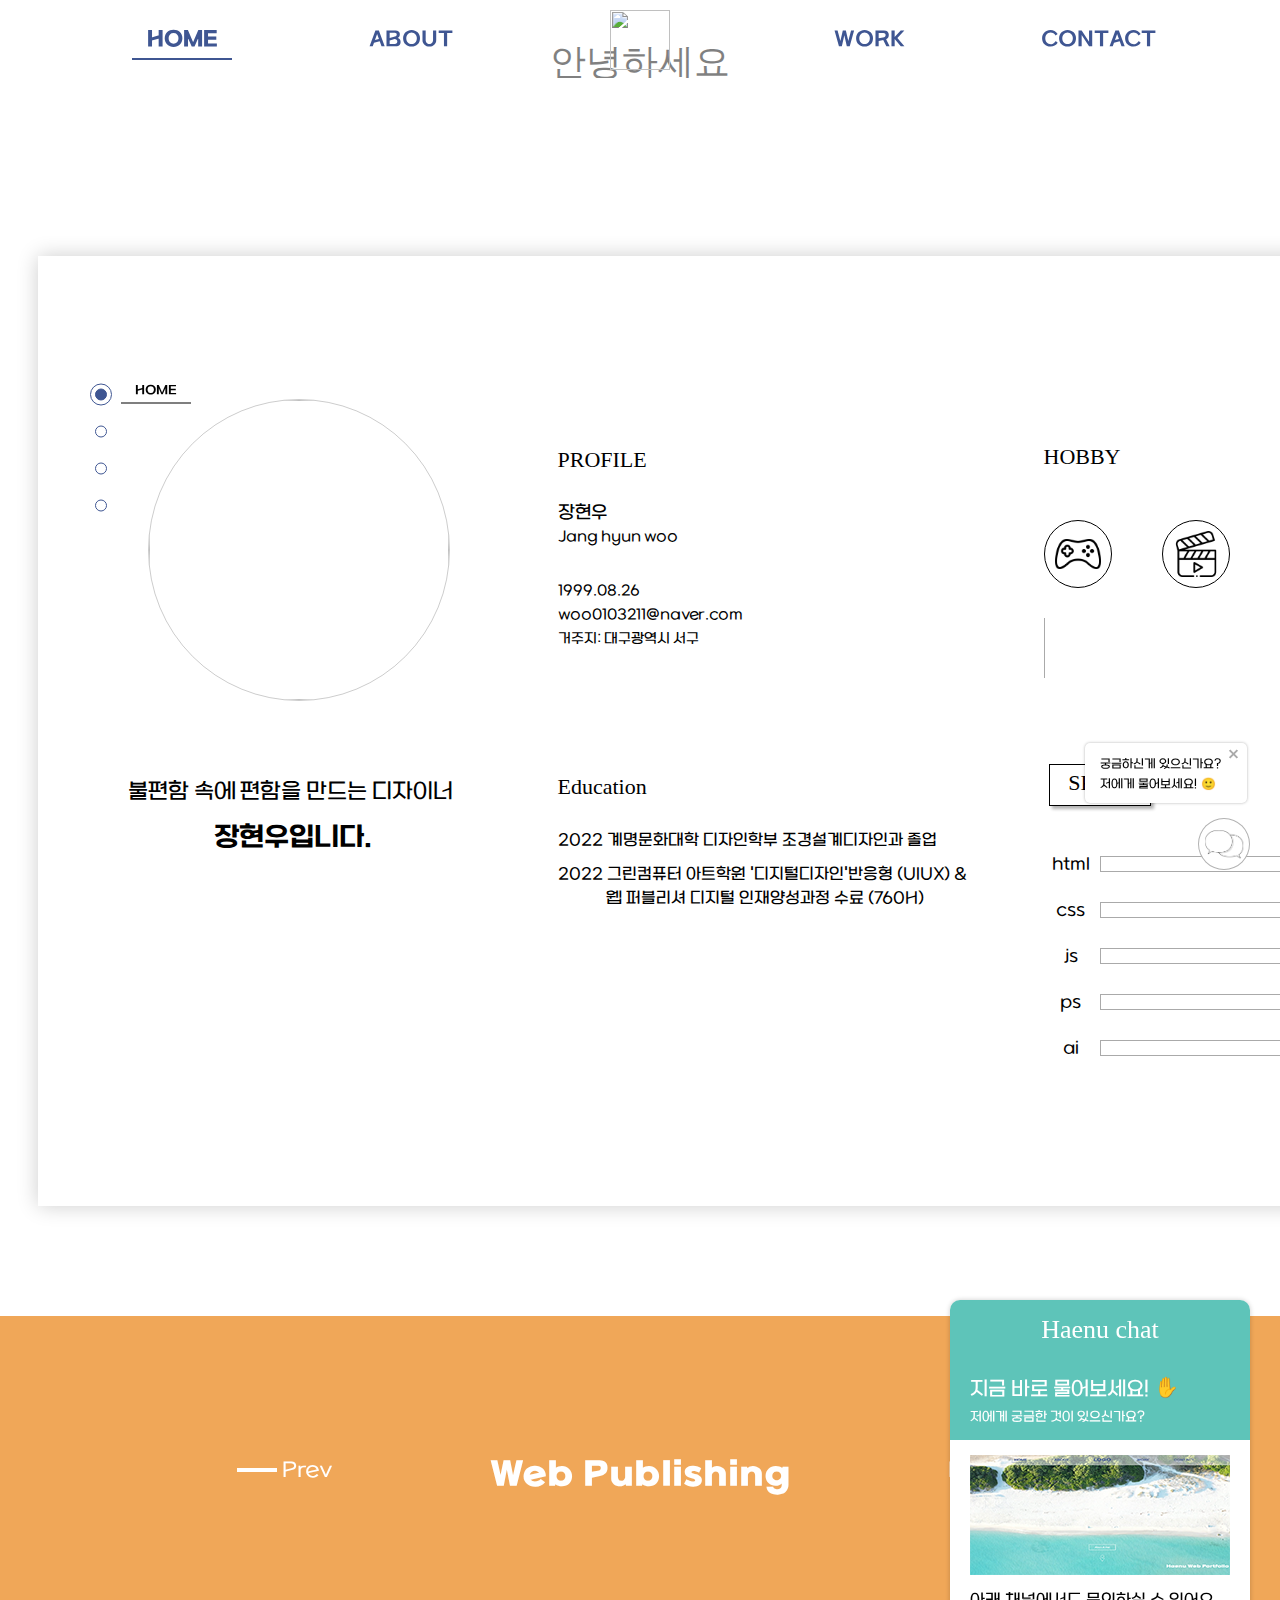
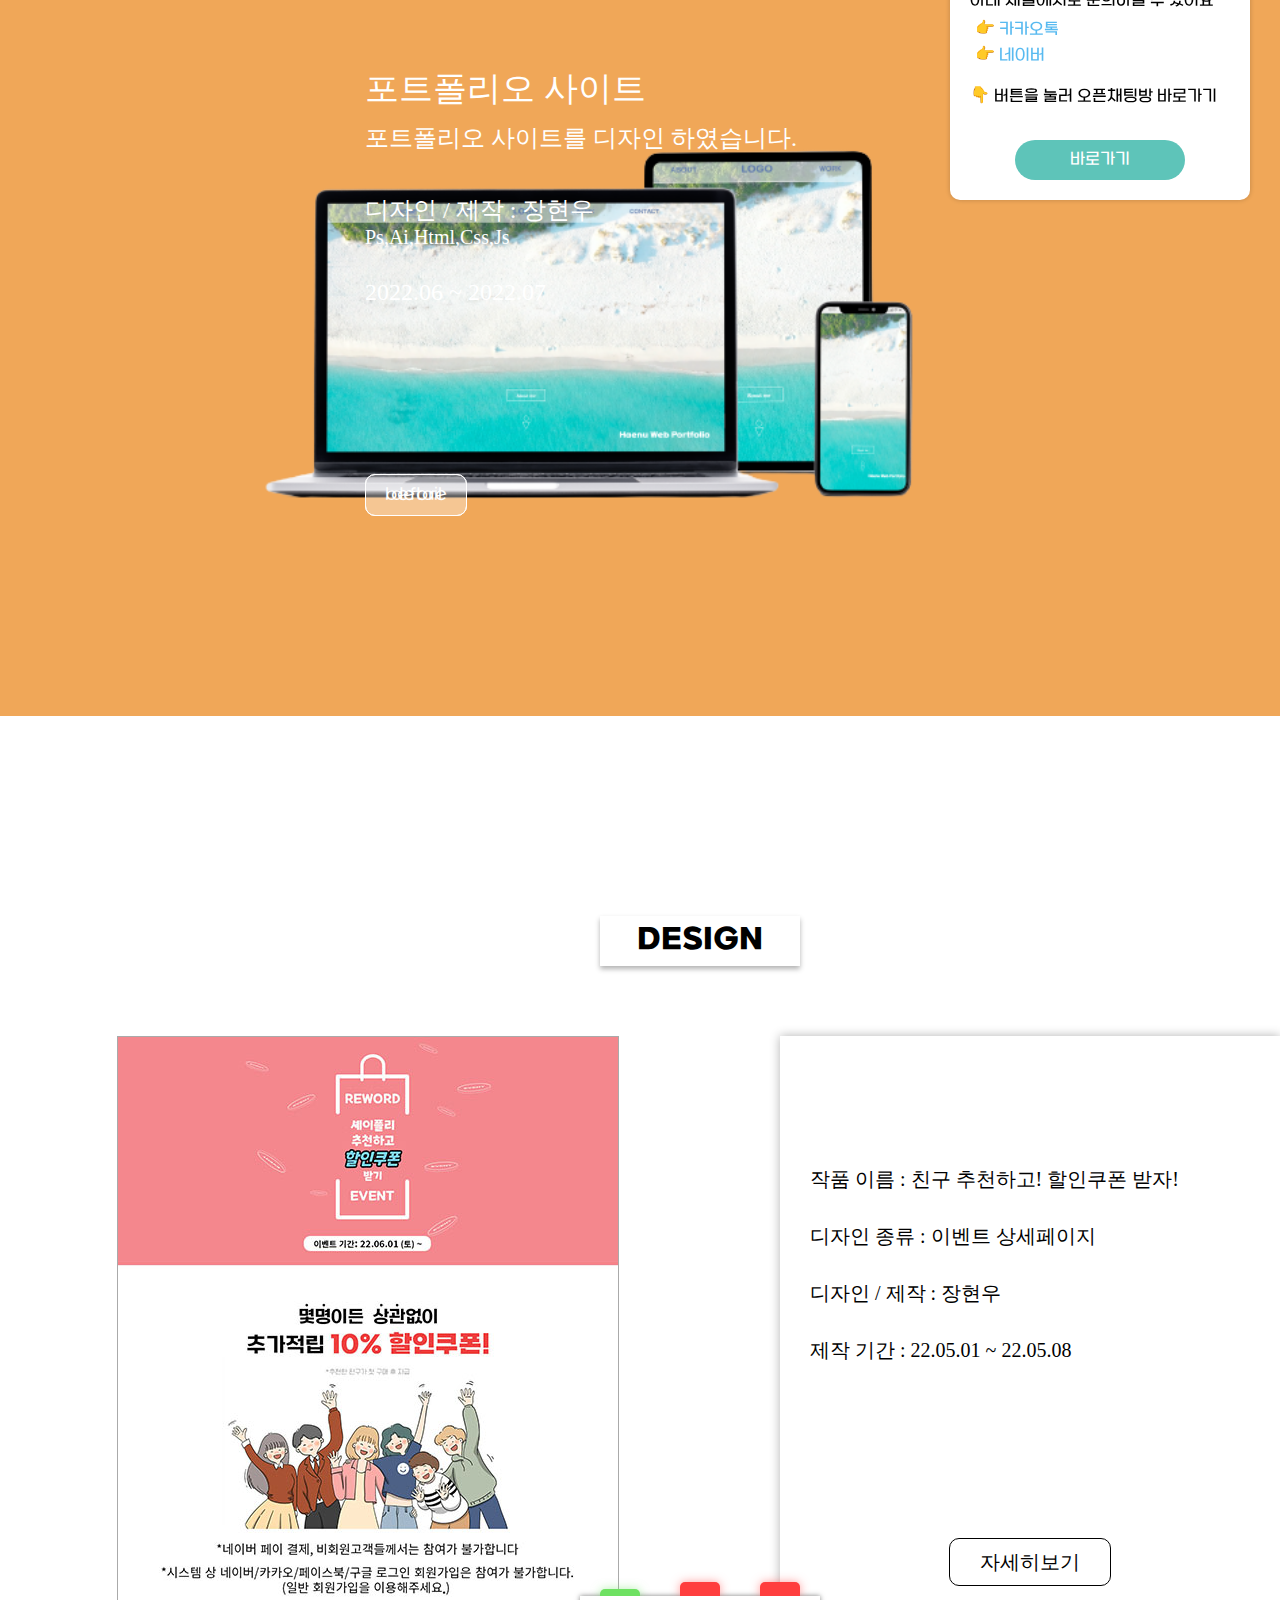
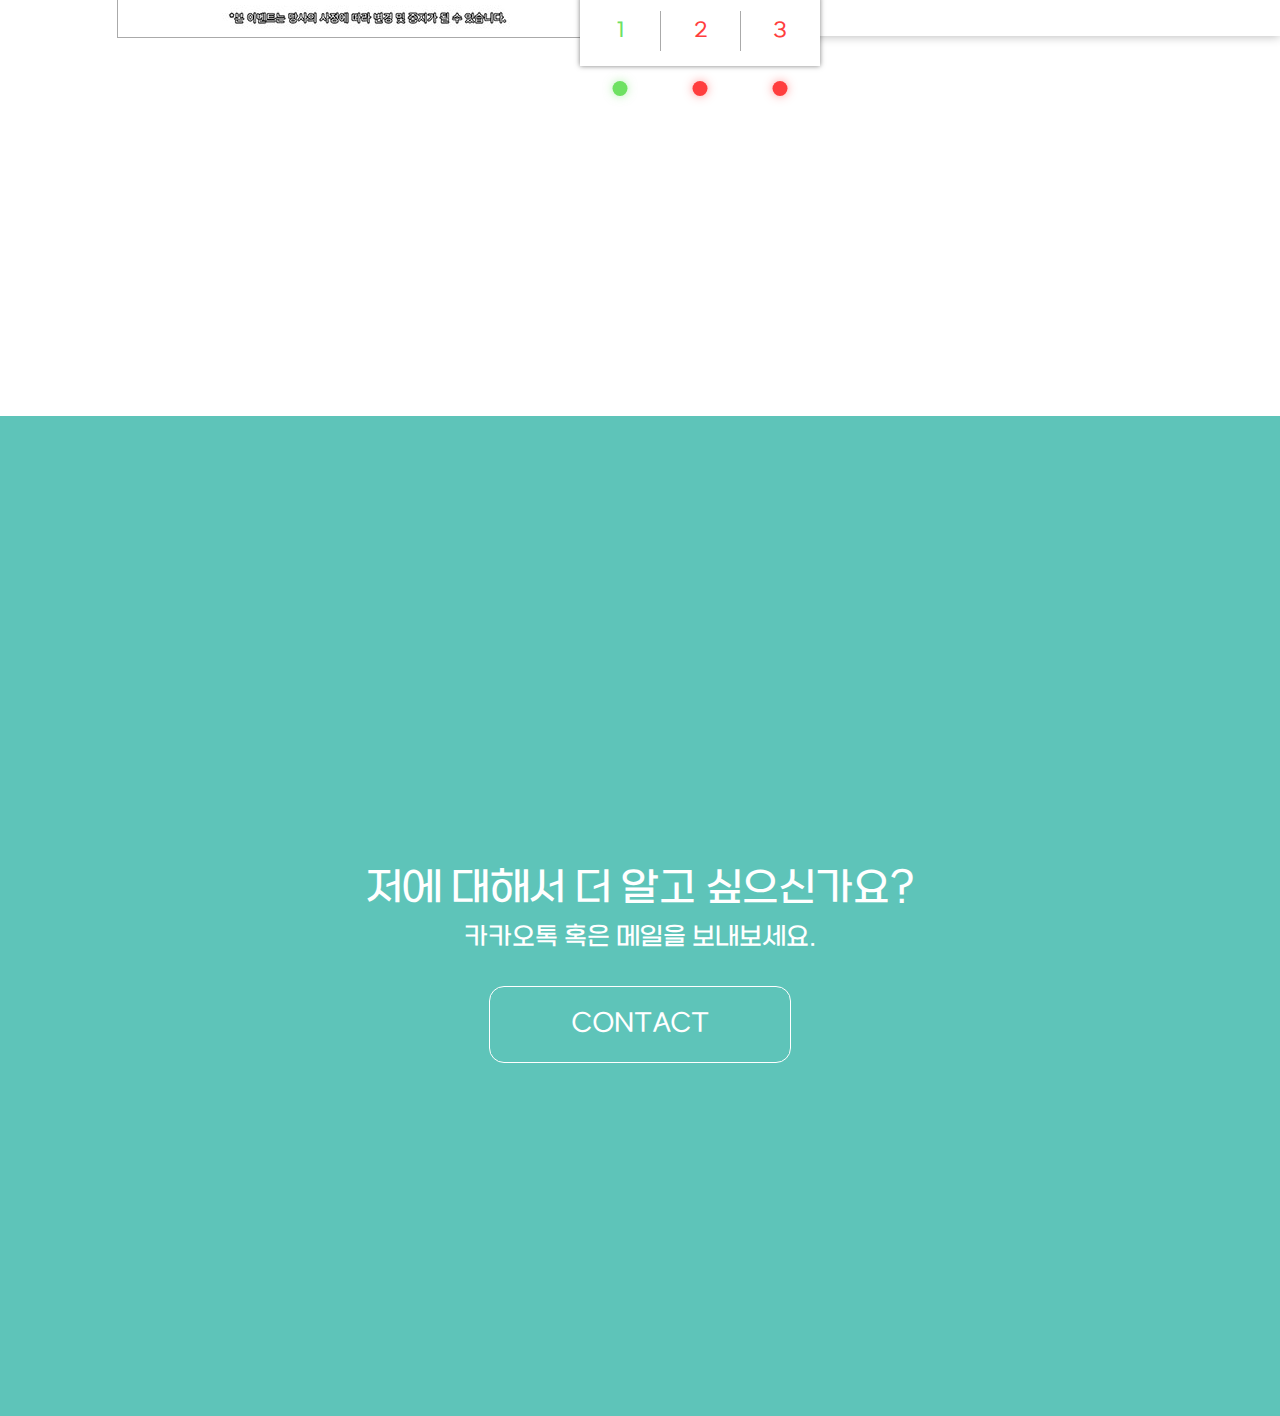
==== commit fc144302: "Add files via upload" ====
--- a/index.html
+++ b/index.html
@@ -9,6 +9,7 @@
     <link rel="stylesheet" href="https://unpkg.com/swiper@8/swiper-bundle.min.css"/>
     <link rel="stylesheet" href="css/portfolio1.css">
     <link rel="stylesheet" href="css/style.css">
+    <link rel="shortcut icon" href="images/favicon.png" type="image/x-icon">
     <!-- <link rel="stylesheet" href="css/20220510-swiper.css"> -->
     <!-- <link rel="stylesheet" href="css/fullpage.css"> -->
     <script src="js/jquery-3.6.0.min.js"></script>
@@ -56,7 +57,9 @@
             <ul>
                 <li><a href="#">HOME</a></li>
                 <li><a href="#">ABOUT</a></li>
-                <li><a href="#">LOGO</a></li>
+                <li><a href="#">
+                    <img src="images/logo.png" alt="">
+                </a></li>
                 <li><a href="#">WORK</a></li>
                 <li><a href="#">CONTACT</a></li>
             </ul>
@@ -120,10 +123,35 @@
                 <div class="about-hobby">
                     <p>HOBBY</p>
                     <ul>
-                        <li><img src="images/console.png" alt="hobby"></li>
-                        <li><img src="images/video.png" alt="hobby"></li>
+                        <li><img src="images/console.png" alt="hobby">
+                        </li>
+                        <li><img src="images/video.png" alt="hobby">
+                        </li>
                         <li><img src="images/premium-icon-exercise-1683257.png" alt="hobby"></li>
                     </ul>
+                    <div class="hobby-text">
+                        <ul>
+                            <li>
+                                <p> 친구들과 게임을 같이 하면
+                                    만났을 때와는 또 다른 즐거움이 있고,
+                                    정신적으로 많은 도움이 됩니다.
+                                </p>
+                            </li>
+                            <li>
+                                <p> 영화, 영화 해석을 통해
+                                    같은 영화를 다양한 시각에서
+                                    새로운 느낌을 받는 것을 좋아합니다
+                                </p>
+                            </li>
+                            <li>
+                                <p> 입대 후 선임의 권유로 시작하게
+                                    되었는데 그때부터 운동을 하며
+                                    육체적,정신적으로 건강해지면서
+                                    많은 도움이 되었습니다.
+                                </p>
+                            </li>
+                        </ul>
+                    </div>
                 </div>
                 <div class="skill">
                     <p>SKILL</p>
@@ -159,19 +187,44 @@
             <p>Web Publishing</p>
             <div class="swiper-wrapper">
                 <div class="swiper-slide">
+                    <div class="background3"></div>
+                    <div class="item">
+                        <img src="images/web pub-5.png" alt="">
+                    </div>
+                    <div class="explaning">
+                        <p>포트폴리오 사이트</p>
+                        <p>포트폴리오 사이트를 디자인 하였습니다.</p>
+                        <p>디자인 / 제작 : 장현우</p>
+                        <p>Ps,Ai,Html,Css,Js</p>
+                        <p>2022.06 ~ 2022.07</p>
+                    </div>
+                    <div class="detail-btn">
+                        <a href="#">detail</a>
+                    </div>
+                    <div class="before-btn">
+                        <a href="portfolio.html" target="_blank">before</a>
+                    </div>
+                </div>
+                <div class="swiper-slide">
                     <div class="background1"></div>
                     <div class="item">
                         <img src="images/web pub-1.png" alt="">
                     </div>
                     <div class="explaning">
-                        <p>호텔 숙박 사이트</p>
+                        <p>호텔˙숙박 예약 사이트</p>
                         <p>호텔엔조이 홈페이지를 리디자인 하였습니다.</p>
                         <p>디자인 / 제작 : 장현우</p>
                         <p>Ps,Ai,Html,Css,Js</p>
                         <p>2022.06 ~ </p>
                     </div>
                     <div class="detail-btn">
-                        <a href="#" target="_blank">detail</a>
+                        <a href="#">detail</a>
+                    </div>
+                    <div class="view-btn">
+                        <a href="#">view</a>
+                    </div>
+                    <div class="before-btn">
+                        <a href="#">before</a>
                     </div>
                 </div>
                 <div class="swiper-slide">
@@ -187,23 +240,10 @@
                         <p>2022.04 ~ 2022.05</p>
                     </div>
                     <div class="detail-btn">
-                        <a href="http://www.kakao.com" target="_blank">detail</a>
-                    </div>
-                </div>
-                <div class="swiper-slide">
-                    <div class="background3"></div>
-                    <div class="item">
-                        <img src="images/web pub-5.png" alt="">
-                    </div>
-                    <div class="explaning">
-                        <p>포트폴리오 사이트</p>
-                        <p>포트폴리오 사이트를 디자인 하였습니다.</p>
-                        <p>디자인 / 제작 : 장현우</p>
-                        <p>Ps,Ai,Html,Css,Js</p>
-                        <p>2022.06 ~ 2022.07</p>
-                    </div>
-                    <div class="detail-btn">
                         <a href="#">detail</a>
+                    </div>
+                    <div class="view-btn">
+                        <a href="#">view</a>
                     </div>
                 </div>
                 <div class="swiper-slide">
@@ -219,7 +259,10 @@
                         <p>2022.07 ~</p>
                     </div>
                     <div class="detail-btn">
-                        <a href="http://www.kakao.com" target="_blank">detail</a>
+                        <a href="#">detail</a>
+                    </div>
+                    <div class="view-btn">
+                        <a href="#">view</a>
                     </div>
                 </div>
             </div>
@@ -249,22 +292,22 @@
                 <div class="exp">
                     <ul>
                         <li><a href="#">자세히보기</a>
-                            <p>작품 이름 : 친구 추천하고! 할인쿠폰 받자!</p>
-                            <p>디자인 종류 : 이벤트 상세페이지</p>
-                            <p>디자인 / 제작 : 장현우</p>
-                            <p>제작 기간 : 22.05.01 ~ 22.05.16</p>
+                            <p><span>작품 이름 :</span> 친구 추천하고! 할인쿠폰 받자!</p>
+                            <p><span>디자인 종류 :</span> 이벤트 상세페이지</p>
+                            <p><span>디자인 / 제작 :</span> 장현우</p>
+                            <p><span>제작 기간 :</span> 22.05.01 ~ 22.05.08</p>
                         </li>
                         <li><a href="#">자세히보기</a>
-                            <p>작품 이름 :</p>
-                            <p>디자인 종류 :</p>
-                            <p>디자인 / 제작 : 장현우</p>
-                            <p>작품 설명 :</p>
+                            <p><span>작품 이름 :</span> THE HILL</p>
+                            <p><span>디자인 종류 :</span> 포스터 제작</p>
+                            <p><span>디자인 / 제작 :</span> 장현우</p>
+                            <p><span>제작 기간 :</span> 22.07.02</p>
                         </li>
                         <li><a href="#">자세히보기</a>
-                            <p>작품 이름 :</p>
-                            <p>디자인 종류 :</p>
-                            <p>디자인 / 제작 : 장현우</p>
-                            <p>작품 설명 :</p>
+                            <p><span>작품 이름 :</span></p>
+                            <p><span>디자인 종류 :</span></p>
+                            <p><span>디자인 / 제작 :</span> 장현우</p>
+                            <p><span>작품 설명 :</span></p>
                         </li>
                     </ul>
                 </div>
@@ -332,5 +375,10 @@
             <div class="content-x-btn"></div>
         </div>
     </div>
+    <div class="detail">
+        <div class="detail-content">
+            <img src="images/Explaning-1.jpg" alt="view">
+        </div>
+    </div>
 </body>
 </html>--- a/css/portfolio1.css
+++ b/css/portfolio1.css
@@ -395,7 +395,20 @@
 .nav.on ul li:hover::after{
     background-color: #fff;
 }
-
+.nav ul li:nth-child(3){
+    width: 229px;
+    height: 80px;
+    position: relative;
+}
+
+.nav ul li:nth-child(3) img{
+    width: 60px;
+    height: 60px;
+    position: absolute;
+    top: 50%;
+    left: 50%;
+    transform: translate(-50%,-50%);
+}
 
 .nav-wrap{
     max-width: 1145px;
@@ -677,16 +690,16 @@
 .section.about .about-hobby{
     font-size: 0;
 }
-.section.about .about-hobby p{
+.section.about .about-hobby > p{
     font-family: "NotoSansKR-Bold";
     font-size: 22px;
-    margin-bottom: 80px;
+    margin-bottom: 20px;
 }
 .section.about .about-hobby ul li:nth-child(1){
     margin-left: 0;
 }
 
-.section.about .about-hobby ul li{
+.section.about .about-hobby > ul > li{
     float: left;
     width: 66px;
     height: 66px;
@@ -695,15 +708,68 @@
     line-height: 66px;
     border-radius: 50%;
     margin-left: 50px;
-    margin-bottom: 30px;
+    top: 30px;
     transition: 0.3s;
-}
+    position: relative;
+    cursor: pointer;
+}
+.section.about .about-hobby .hobby-text{
+    position: absolute;
+    font-size: 14px;
+    bottom: -130px;
+    width: 300px;
+    height: 80px;
+    overflow: hidden;
+}
+.section.about .about-hobby .hobby-text::before{
+    content: "";
+    position: absolute;
+    width: 1px;
+    height: 60px;
+    background-color: #aaa;
+    top: 50%;
+    transform: translateY(-50%);
+    right: 0px;
+}
+.section.about .about-hobby .hobby-text::after{
+    content: "";
+    position: absolute;
+    width: 1px;
+    height: 60px;
+    background-color: #aaa;
+    top: 50%;
+    transform: translateY(-50%);
+    left: 0px;
+}
+
+.section.about .about-hobby .hobby-text ul li{
+    position: absolute;
+    left: -300px;
+    width: 300px;
+    height: 80px;
+    transition: 1s;
+    text-align: center;
+    font-size: 14px;
+}
+.section.about .about-hobby .hobby-text ul li:nth-child(2){
+    font-size: 13.5px;
+}
+
+
+.section.about .about-hobby .hobby-text ul li p{
+    margin-top: 20px;
+}
+
+.section.about .about-hobby .hobby-text ul li.on{
+    left: 0;
+}
+
 .section.about .about-hobby ul li img{
     margin-top: 10px;
     width: 46px;
     height: 46px;
 }
-.section.about .about-hobby ul li:hover{
+.section.about .about-hobby > ul > li:hover{
     background-color: rgba(0,0,0,0.2);
 }
 .section.about .skill > p:nth-child(1){
@@ -846,43 +912,39 @@
 .section.work .swiper-slide .detail-btn:hover{
     background-color: rgba(0,0,0,0.2);
 }
+.section.work .swiper-slide .view-btn:hover a{
+    background-color: rgba(0,0,0,0.2);
+}
 
 .section.work .swiper-slide .item > img{
     position: absolute;
     width: 800px;
-    height: 600px;
+    height: 571px;
     top: 320px;
     right: 300px;
 }
+.section.work .swiper-slide:nth-child(2) .item > img{
+    position: absolute;
+    width: 800px;
+    height: 571px;
+    top: 320px;
+    right: 300px;
+}
+
 .section.work .swiper-slide:nth-child(4) .item > img{
     position: absolute;
     width: 800px;
-    height: 600px;
-    top: 340px;
-    right: 350px;
-}
-
-.section.work .swiper-slide:nth-child(3) .item > img,
-.section.work .swiper-slide:nth-child(5) .item > img{
-    position: absolute;
-    width: 800px;
-    height: 600px;
+    height: 571px;
     top: 300px;
     right: 200px;
 }
 
-.section.work .swiper-slide .detail-btn{
-    width: 150px;
-    height: 50px;
-    border: 1px solid #fff;
-    background-color: rgba(255,255,255,0.2);
-    border-radius: 10px;
-    position: absolute;
-    bottom: 200px;
-    left: 365px;
-    text-align: center;
-    line-height: 50px;
-    cursor: pointer;
+.section.work .swiper-slide:nth-child(5) .item > img{
+    position: absolute;
+    width: 800px;
+    height: 571px;
+    top: 300px;
+    right: 200px;
 }
 .section.work .swiper-slide .explaning{
     width: 500px;
@@ -896,8 +958,10 @@
     font-size: 34px;
     margin-bottom: 10px;
 }
+.section.work .swiper-slide .explaning p{
+    font-family: "NotoSansKR-Bold";
+}
 .section.work .swiper-slide .explaning p:nth-child(2){
-    font-family: "NotoSansKR-Regular";
     margin-bottom: 40px;
     font-size: 24px;
 }
@@ -907,10 +971,112 @@
 }
 
 .section.work .swiper-slide .explaning p{
-    font-family: "NotoSansKR-Regular";
     font-size: 24px;
     margin-bottom: 0px;
     color: #fff;
+}
+.section.work .swiper-slide .detail-btn{
+    width: 100px;
+    height: 40px;
+    border: 1px solid #fff;
+    background-color: rgba(255,255,255,0.2);
+    border-radius: 10px;
+    position: absolute;
+    bottom: 200px;
+    left: 365px;
+    text-align: center;
+    line-height: 40px;
+    cursor: pointer;
+    transition: 0.3s;
+    font-size: 16px;
+}
+
+.section.work .swiper-slide:nth-child(2) .detail-btn,
+.section.work .swiper-slide:nth-child(3) .detail-btn,
+.section.work .swiper-slide:nth-child(6) .detail-btn
+{
+    width: 100px;
+    height: 40px;
+    line-height: 40px;
+    left: 470px;
+    font-size: 16px;
+}
+.section.work .swiper-slide:nth-child(2) .detail-btn{
+    width: 100px;
+    height: 40px;
+    line-height: 40px;
+    left: 470px;
+}
+.section.work .swiper-slide:nth-child(2) .detail-btn a{
+    font-size: 16px;
+}
+.section.work .swiper-slide .before-btn:hover a{
+    background-color: rgba(0,0,0,0.2);
+}
+.section.work .swiper-slide .detail-btn{
+    width: 100px;
+}
+.section.work .swiper-slide .before-btn a{
+    width: 100px;
+    height: 40px;
+    border: 1px solid #fff;
+    background-color: rgba(255,255,255,0.2);
+    border-radius: 10px;
+    position: absolute;
+    bottom: 200px;
+    left: 365px;
+    text-align: center;
+    line-height: 40px;
+    cursor: pointer;
+    color: #fff;
+    font-size: 16px;
+    transition: 0.3s;
+}
+.section.work .swiper-slide .view-btn a{
+    width: 100px;
+    height: 40px;
+    border: 1px solid #fff;
+    background-color: rgba(255,255,255,0.2);
+    border-radius: 10px;
+    position: absolute;
+    bottom: 200px;
+    left: 575px;
+    text-align: center;
+    line-height: 40px;
+    cursor: pointer;
+    color: #fff;
+    font-size: 16px;
+    transition: 0.3s;
+}
+.section.work .swiper-slide:nth-child(1) .view-btn a,
+.section.work .swiper-slide:nth-child(4) .view-btn a,
+.section.work .swiper-slide:nth-child(5) .view-btn a{
+    left: 470px;
+}
+.detail{
+    display: none;
+    width: 100%;
+    height: 100%;
+    background-color: rgba(0,0,0,0.4);
+    position: fixed;
+    left: 0;
+    top: 0;
+    z-index: 99999;
+}
+.detail .detail-content{
+    display: none;
+    position: fixed;
+    width: 80%;
+    height: 100%;
+    background-color: #fff;
+    top: 0;
+    left: 50%;
+    transform: translateX(-50%);
+    z-index: 99999;
+    overflow-y: scroll;
+}
+.detail .detail-content img{
+    width: 100%;
 }
 
 .section.work .swiper-slide .detail-btn a{
@@ -1065,20 +1231,6 @@
     bottom: 2px;
 }
 
-.section.work .swiper-slide .detail-btn{
-    width: 150px;
-    height: 50px;
-    border: 1px solid #fff;
-    background-color: rgba(255,255,255,0.2);
-    border-radius: 10px;
-    position: absolute;
-    bottom: 200px;
-    left: 365px;
-    text-align: center;
-    line-height: 50px;
-    cursor: pointer;
-    transition: 0.3s;
-}
 .section.work .swiper-slide .detail-btn a{
     color: #fff;
 }
@@ -1103,6 +1255,7 @@
     text-align: center;
     line-height: 50px;
     margin-bottom: 20px;
+    box-shadow: 0px 3px 5px 0px rgba(0,0,0,0.3);
 }
 
 .design-content .button{
@@ -1228,6 +1381,9 @@
     width: 665px;
     height: 800px;
     /* position: relative; */
+}
+.design-content .exp ul li span{
+    font-family: "NotoSansKR-Bold";
 }
 
 .design-content .exp ul li{
